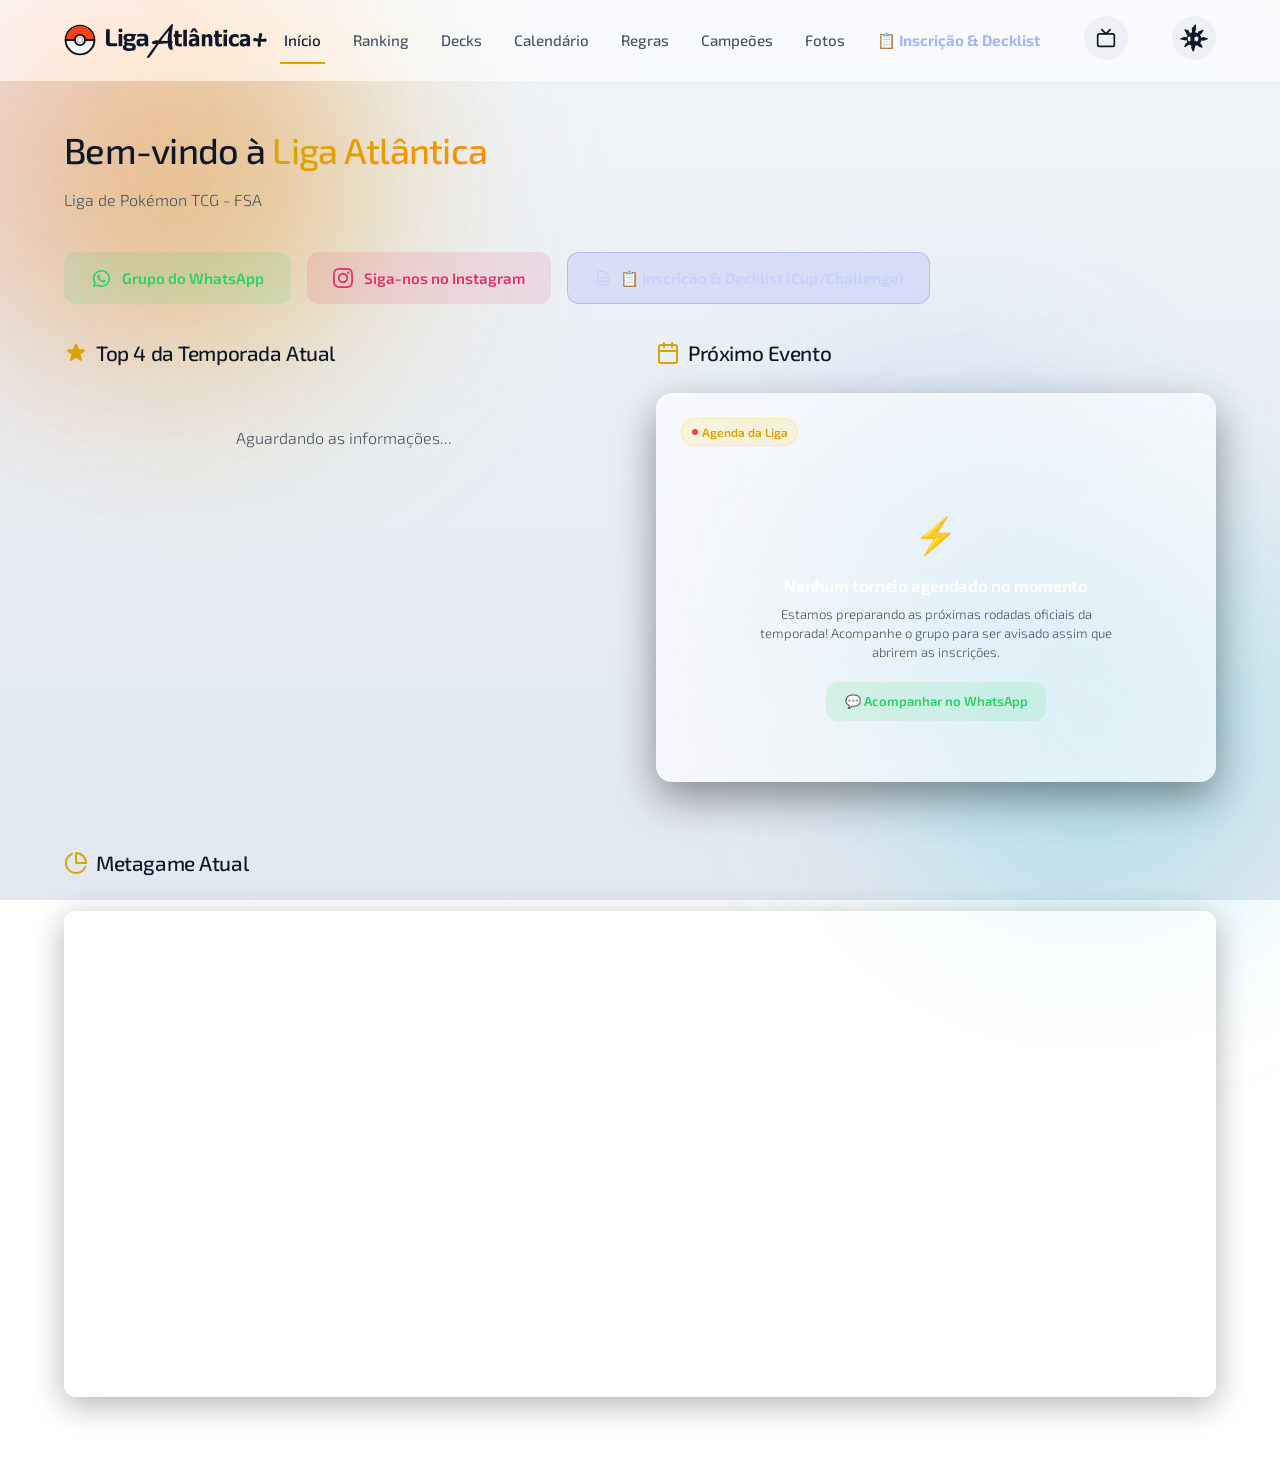
==== index.html @ a94daeac "feat: plataforma de inscricoes premier com link direto, taxas pix, vagas e painel organizador" ====
<!DOCTYPE html>
<html lang="pt-BR">
<head>
  <meta charset="UTF-8">
  <meta name="viewport" content="width=device-width, initial-scale=1.0">
  <title>Liga Atlântica - Pokémon TCG FSA</title>
  <meta name="description" content="Acompanhe a classificação, calendário, regras e galeria da Liga Atlântica de Pokémon TCG. Atualizado em tempo real.">
  
  
  <link rel="stylesheet" href="style.css?v=5.0">
  <link rel="icon" type="image/x-icon" href="favicon.ico">
  
  <script src="https://cdn.jsdelivr.net/npm/chart.js"></script>
</head>
<body data-theme="dark">
  <div class="bg-blobs">
    <div class="blob blob-1"></div>
    <div class="blob blob-2"></div>
    <div class="blob blob-3"></div>
  </div>

  
  <header class="header">
    <div class="container">
      <a href="#dashboard" class="logo-wrapper" id="logo-btn" aria-label="Liga Atlântica+" style="display: flex; align-items: center; gap: 10px;">
        <svg class="pokeball-icon" viewBox="0 0 100 100" xmlns="http://www.w3.org/2000/svg" style="width: 32px; height: 32px; animation: spinSlow 12s linear infinite; flex-shrink: 0;">
          <circle cx="50" cy="50" r="45" fill="#f8fafc" stroke="#090a0f" stroke-width="6"/>
          <path d="M 7,50 A 43,43 0 0 1 93,50 Z" fill="#FF4216"/>
          <line x1="5" y1="50" x2="95" y2="50" stroke="#090a0f" stroke-width="6"/>
          <circle cx="50" cy="50" r="16" fill="#f8fafc" stroke="#090a0f" stroke-width="6"/>
          <circle cx="50" cy="50" r="8" fill="none" stroke="#64748b" stroke-width="2"/>
        </svg>
        <svg id="Camada_2" class="header-logo-svg" data-name="Camada 2" xmlns="http://www.w3.org/2000/svg" viewBox="0 0 1288.66 272.7" style="height: 34px; width: auto; fill: currentColor; transition: color 0.3s ease; margin-top: 1px; flex-shrink: 0;">
          <g id="Camada_1-2" data-name="Camada 1">
            <g>
              <path d="M422.98,161.28l-64,92.52c-7.14,10.32-20.74,24.13-27.94,16.86-2.22-2.24-3-6.24-.56-9.68l70.88-100.08c-13.06.2-30.94.4-33.42-8.58-3.86-13.93,32.21-25.73,51.79-20.09,16.02-21.98,32.33-43.24,50.14-64.22L525.67,2.24c1.53-1.8,5.5-2.53,7.29-2.14,2.3.5,4.48,4.01,4.08,6.97l-8.07,59.4c-3.25,23.9-2.49,47.73,0,71.37,4.72.74,7.65,3.53,7.75,7.31.11,4.11-2.53,6.89-7.91,7.24l6.19,48.65-1.32,4.9c-10.99,4.01-21.29.02-27.35-9.52-3.18-5.82-5.44-11.96-7.45-18.45l-3.41-23.62-72.49,6.94ZM494.59,135.7c-1.04-27.82,3.65-55.14,9.92-82.54-23.99,25.66-44.29,51.72-63.6,80.61l53.68,1.93ZM1090.69,180.27c-19.58-5.35-23.31-30.3-15.73-45.56,8.21-16.55,33.7-17.31,52.19-19.28,1.34-5.44-1.7-10.85-7.56-12.64-9.55-2.92-20.01-2.02-29.37,1.78l-11.26,4.57-.12-24.03c17.58-5.11,35.31-6.73,53.01-2.72,13.53,3.06,23.45,13.29,23.51,27.7l.28,68.87-28.17.16-.29-9.99c-10.07,9.96-22.93,14.85-36.49,11.15ZM1127.58,153.61l-.24-19.75c-14.76,1.69-28.57,1.99-27.82,16.14.2,3.69,2.39,8.12,6.76,9.58,7.44,2.48,16.08-.53,21.3-5.97ZM663.92,158c-1.73-10.81-.53-21.71,7.1-29.43,4.95-5.01,12.18-8.51,19.26-9.47l29.19-3.96c1.29-6.99-3.51-11.69-9.81-13.11-13.52-3.06-25.77.59-38.91,7.05l-.18-24.26c17.3-4.95,34.7-6.5,52.25-3.03,14.02,2.78,24.52,13.37,24.58,28.3l.3,68.87-27.81.07-.52-10.32c-9.23,9.5-20.52,14.32-33.2,12.3-11.88-1.88-20.29-10.74-22.26-23.02ZM719.72,153.52l-.19-20.03-18.75,3.06c-5.79.95-9.27,5.75-9.53,10.67-.28,5.35,1.77,10.56,7.51,12.25,7.3,2.16,15.65-.73,20.96-5.96ZM824.32,118.08l.21,61.02,28.56-.11-.19-65.64c-.03-9-2.31-18.66-8.55-25.23-8.55-9-22.63-9.94-33.41-4.78-5.42,2.59-9.51,5.9-14.14,9.81l-.24-10.54-27.96.07.09,96.4,27.95-.09.04-68.6c5.89-3.78,11.82-6.34,19.06-4.8,5.48,1.17,8.54,6.99,8.56,12.49ZM915.61,159.95c-7.27-.57-11.59-5.29-11.63-12.56l-.21-43.53h26.98s.1-21.26.1-21.26l-27.03.03v-27.43s-28.36-.13-28.36-.13l-.03,27.69-10.76-.11.15,21.11,10.58.28.07,46.5c.01,7.54,1.68,15.04,6.26,20.98,9.57,12.41,33.45,10.75,49.27,6.38l-.12-21.49-15.26,3.55ZM592.98,159.26c-6.5.1-11.26-5.05-11.29-11.64l-.22-44.02,27.25-.09-.11-21.01-27.09-.13v-27.31s-28.37.1-28.37.1l-.13,27.23h-10.23s-.02,21.16-.02,21.16l10.23.02.25,49.95c.03,6.31,2.34,13.02,5.99,17.81,9.06,11.89,34.01,10.75,49.53,6.18l-.17-21.47c-7.08,2.09-10.48,3.13-15.62,3.21ZM1015.76,117.11c2.82-9.24,10.89-14.92,20.54-14.87,18.43.08,22.53,14.41,28.24,10.9l-.1-24.9c-26.98-14.86-64.1-9.4-75.33,20.18-5.48,14.42-5.71,30.56-.32,45.03,10.99,29.49,49.12,34.62,75.7,20.28l.04-25.64c-.89-.44-3.52-.21-4.25.61-6.37,7.23-15.23,11.63-25.49,10.87-20.31-1.5-24.34-25.05-19.02-42.45ZM1242.7,169.03c-1.7-8.92-2.24-17.69-1.04-26.31l31.05.29c4.89.04,9.66-2.71,13.43-5.53,2.9-4.67,3.28-8.83,1.19-14.54-.85-2.12-4.99-7.75-9.19-7.26-11.48,2.46-21.65,5.35-33.96,3.85l7.84-30.25c.86-3.33.83-7.98-.92-11.03-1.34-2.34-5.16-4.66-8.53-5.32-7.21-1.42-13.62,3.01-14.75,10.25l-5.47,34.79-26.77-4.95c-3.67-.68-8.18.01-10.96,2.43-2.5,2.18-4,6.26-4.22,10.03-.38,6.71,3.67,12.54,10.7,13.03l28.21,1.95c-2.9,19.28-6.19,47.1,12.89,42.58,6.71-1.59,11.76-7.37,10.49-14ZM619.86,45.59l.21,133.65,28.82-.05-.21-133.65-28.82.05ZM942.73,179.19h28.46s.02-96.83.02-96.83h-28.46s-.02,96.83-.02,96.83ZM739.32,68.25l-22.7-33.49-20.4.04-23.43,33.55,19.81.03,13.51-18.09,13.13,18.28,20.08-.32ZM942.06,45.57v23.73h29.77v-23.73h-29.77Z"/>
              <g>
                <path d="M40.85,153.78c-3.42,0-6.05-.86-7.89-2.57-1.84-1.71-2.76-4.21-2.76-7.5V41.89H0v108.34c0,8.29,2.53,15.1,7.6,20.42,5.06,5.33,12.53,7.99,22.4,7.99s20.29-.1,30.49-.3c10.19-.2,19.96-.82,29.31-1.87l-1.38-22.69h-47.56Z"/>
                <path d="M122.15,37.55h-12.63c-5.79,0-8.68,2.96-8.68,8.88v10.46c0,5.92,2.89,8.88,8.68,8.88h12.63c5.79,0,8.68-2.96,8.68-8.88v-10.46c0-5.92-2.9-8.88-8.68-8.88Z"/>
                <rect x="101.24" y="80.57" width="29.01" height="97.49"/>
                <path d="M186.49,78c-11.32,0-20.39,1.05-27.23,3.16-6.84,2.11-11.74,5.43-14.7,9.97-2.96,4.54-4.44,10.49-4.44,17.86s1.48,13.29,4.44,17.76c2.26,3.41,5.63,6.13,10.11,8.16-2.03,1.16-3.76,2.71-5.18,4.66-1.91,2.63-3.13,5.59-3.65,8.88-.53,3.29-.23,6.55.89,9.77.94,2.73,2.57,5.08,4.79,7.1-2.31,1.04-4.31,2.13-5.97,3.26-3.49,2.37-5.95,5.03-7.4,7.99-1.45,2.96-2.17,6.48-2.17,10.56,0,5.39.76,9.9,2.27,13.52,1.51,3.62,4.21,6.54,8.09,8.78,3.88,2.24,9.14,3.85,15.79,4.84,6.64.99,15.1,1.48,25.36,1.48,12.5,0,22.5-.86,30-2.57,7.5-1.71,12.96-4.83,16.38-9.37,3.42-4.54,5.13-11.02,5.13-19.44,0-8.95-2.11-15.75-6.31-20.42-4.21-4.67-11.45-7.53-21.71-8.58l-35.92-4.14c-3.55-.39-5.86-1.58-6.91-3.55-1.05-1.97-1.22-4.08-.49-6.31.33-1.01.78-1.88,1.33-2.64,5.02.7,10.78,1.06,17.31,1.06,11.31,0,20.36-1.05,27.14-3.16,6.77-2.1,11.61-5.43,14.5-9.97,2.89-4.54,4.34-10.42,4.34-17.66,0-5.67-.85-10.47-2.54-14.41l12.21-1.57,1.58-12.43h-32.18c-6.4-1.7-14.67-2.56-24.85-2.56ZM204.94,175.59c2.3.59,3.95,1.48,4.93,2.66.99,1.18,1.48,3.02,1.48,5.53,0,2.89-.69,5.13-2.07,6.71-1.38,1.58-3.85,2.66-7.4,3.26-3.55.59-8.49.89-14.8.89s-10.82-.3-14.31-.89c-3.49-.59-5.89-1.71-7.2-3.36-1.32-1.65-1.97-3.98-1.97-7.01,0-2.63.43-4.74,1.28-6.31.85-1.58,2.3-3.19,4.34-4.84.41-.33.86-.69,1.32-1.05l24.83,2.72c4.08.53,7.27,1.09,9.57,1.68ZM201.09,119.25c-2.63,1.97-7.57,2.96-14.8,2.96s-12.23-.99-15-2.96c-2.76-1.97-4.14-5.39-4.14-10.26s1.38-8.25,4.14-10.16c2.76-1.9,7.76-2.86,15-2.86s12.17.96,14.8,2.86c2.63,1.91,3.95,5.3,3.95,10.16s-1.32,8.29-3.95,10.26Z"/>
                <path d="M334.2,92.31c-2.96-5.2-7.27-8.88-12.93-11.05-5.66-2.17-12.57-3.26-20.72-3.26-4.87,0-10.39.23-16.58.69-6.18.46-12.37,1.02-18.55,1.68-6.19.66-11.64,1.45-16.38,2.37l2.76,19.34c7.89-.52,15.59-.95,23.09-1.28,7.5-.33,13.75-.49,18.75-.49,6.05,0,10.16,1.06,12.33,3.16,2.17,2.1,3.26,5.46,3.26,10.06v4.54h-35.32c-9.21,0-16.45,2.17-21.71,6.51-5.26,4.34-7.89,10.39-7.89,18.15v10.06c0,6.05,1.38,11.12,4.14,15.2,2.76,4.08,6.51,7.17,11.25,9.28s10.06,3.16,15.98,3.16,11.45-.99,16.18-2.96c4.74-1.97,8.88-4.37,12.43-7.2,3.18-2.53,5.82-5.11,8-7.75l3.05,15.54h23.29v-64.33c0-9.08-1.48-16.21-4.44-21.41ZM307.85,150.82c-3.95,2.63-7.93,4.67-11.94,6.12-4.01,1.45-7.73,2.17-11.15,2.17-4.08,0-7.04-.89-8.88-2.66-1.84-1.78-2.76-4.31-2.76-7.6v-4.74c0-2.89.76-5.2,2.27-6.91,1.51-1.71,4.05-2.57,7.6-2.57l26.25-.12v15.31c-.46.33-.91.67-1.38.99Z"/>
              </g>
            </g>
          </g>
        </svg>
      </a>
      
      
      <nav class="nav-menu" id="nav-menu">
        <a href="#dashboard" class="nav-link active" data-target="dashboard">Início</a>
        <a href="#ranking" class="nav-link" data-target="ranking">Ranking</a>
        <a id="nav-metagame" href="#metagame" class="nav-link" data-target="metagame">Decks</a>
        <a href="#calendar" class="nav-link" data-target="calendar">Calendário</a>
        <a href="#rules" class="nav-link" data-target="rules">Regras</a>
        <a href="#champions" class="nav-link" data-target="champions">Campeões</a>
        <a href="#gallery" class="nav-link" data-target="gallery">Fotos</a>
        <a href="javascript:void(0)" class="nav-link" onclick="openDecklistModal()" style="color: #a5b4fc; font-weight: 700;">📋 Inscrição & Decklist</a>
        
        <button id="tv-mode-btn" class="theme-toggle-btn" aria-label="Modo Telão da Loja" onclick="openTvMode()" title="Modo Telão / TV Broadcast" style="display:inline-flex; align-items:center; justify-content:center; margin-right: 4px;">
          <svg viewBox="0 0 24 24" fill="none" stroke="currentColor" stroke-width="2" stroke-linecap="round" stroke-linejoin="round" style="width: 20px; height: 20px;">
            <rect x="2" y="7" width="20" height="15" rx="2" ry="2"></rect>
            <polyline points="17 2 12 7 7 2"></polyline>
          </svg>
        </button>

        <button id="theme-toggle" class="theme-toggle-btn" aria-label="Alternar tema claro/escuro">
          
          <svg class="theme-icon sun-icon" viewBox="0 0 443.74 424.55">
            <path fill="currentColor" d="M443.22,224.25c-2.16-4.4-6.54-6.14-10.98-7.49l-60.53-18.36c-4.32-1.31-8.29-1.03-12.43.47l-21.57,7.84c-4.18-16.77-12.12-31.99-22.09-46.24,8.67-6.94,22.67-8.82,28.08-18.35l27.76-48.87c1.56-2.75.32-6.81-.99-8.37-1.78-2.11-4.93-3-8.1-1.98l-63.36,20.43c-11.28,3.64-14.3,19.5-19.18,32.6-13.61-7-26.58-12.71-41.41-14.66-3.15-14.83,13.23-12.75,12.76-31.31-.62-24.44,2.26-48.36,4.22-72.72.52-6.48-1.22-11.01-6.45-14.72-5.99-4.25-15.03-3.38-18.89,4.31-8.38,16.7-20.24,30.59-35.25,42.04-8.1,6.19-10.66,14.61-9.27,24.36l4.81,33.71c.91,6.37-4.41,12.61-6.68,18.39-9.89,2.64-18.26,6.5-26.54,11.92-4.47-13.1-9.19-25.64-15.94-37.49-2.97-5.2-6.52-8.23-12.32-9.88l-50.91-14.49c-3.13-.89-6.84.94-7.98,2.71-1.16,1.79-1.66,5.67-.46,8.04,10.14,20.04,20.85,39.05,33.47,57.79l.87,12.45c2.46,6.36,8.78,9.08,15.04,12.65-6.62,10.74-11.29,21.7-14.68,33.11l-24.49-5.65c-8.35-.37-16.76,2.87-24.79,5.55l-50.91,17c-3.31,1.11-4.44,4.52-3.9,7.52.43,2.38,2.78,4.9,6.03,5.83l58.42,16.69c4.71,1.34,9.54,3.62,14.38,2.41l24.65-6.17c2.42,12.93,6.26,24.6,13.26,36.25l-21.46,11.92c-4.26,2.36-6.57,6.45-8.78,10.76l-21.37,41.65c-1.52,2.96-1.31,6.88.96,9.02,6.15,5.82,19.76-2.91,30.76-7.64,18.99-8.18,36.01-18.51,52.33-31.68,10.65,8.74,21.57,14.4,34.05,18.78-.23,5.24-1.9,9.57-3.78,14.15-3.65,6.95-3.93,14.79-.65,22.16l20.83,46.91c2.3,5.18,7.39,8.27,13.25,6.39,8.92-2.86,12.12-10.56,13.69-18.7l5.3-27.45,8.69-21.77c2.44-6.11-1.46-12.57-2.21-19.11,13.97-1.44,26.49-6.45,39.52-11.35l11.21,15.99c3.22,4.59,7.23,7.67,12.59,9.51l46.02,15.81c3.03,1.04,6.33-.71,7.82-2.19,2.17-2.14,2.74-5.35,1.62-8.39l-13.71-37.4c-1.67-4.55-2.81-9.84-6.86-12.53l-17.96-11.97c10.51-13.83,17.02-28.7,20.53-45.04l23.65,6.44c3.4.93,7.13.99,10.63-.2l65.16-22.17c3.75-1.28,6.18-5.88,4.53-9.23ZM160.66,247.71l7.39,6.03c1.64,1.34,1.51,4.02.51,5.32-3.66,4.82-8.62-3.87-13.15-4.41-2.19-.26-6.99,2.9-6.88,6.38.14,4.04,4.17,9.11,1.11,12.69-1.74,2.03-5.58-.3-6.16-2.61l-2.9-11.58c-1.89-7.53-13.26,4.01-16.65,1.38-1.95-1.51-1.93-4.91.23-6.79,1.81-1.57,3.83-2.63,5.27-5.12-8.37-13.67-9.13-30.06-.6-44.09-6.64-4.19-11.57-8.71-7.91-11.81,1.18-1,3.27-1.57,4.85-.38l6.97,5.24,8.51-4.64c.38-8.72,1.95-17.55,6.51-17.25,2.18.15,3.73,2.68,3.09,5.12l-2.89,11.02c2.71,2.63,5.66,5.28,8.87,7.13,4.81-1.54,7.34-7.21,11.05-4.3,1.7,1.34,2.28,4.33.73,6.35-2,2.59-4.91,3.88-8.21,6.05,6.94,12.68,7.71,27.68.25,40.26ZM293.37,204.73l-6.84,4.87c6.21,13.44,5.71,28.24-2.72,40.65,2.83,5.11,9.08,8.01,6.6,11.68-.98,1.44-4.01,1.75-5.54.31l-7.21-6.75-13.73,6.44c.97,3.83,2.94,7.51,1.91,11.94-.57,2.45-3.28,2.87-5,2.41-5.62-1.5-3.51-11.87-6.44-15.13-2.88-3.22-8.26-3.72-12.33-4.93l-7.79,6.17c-1.76,1.39-4.83.79-6.27-.99-3.21-3.97,4.27-7.21,8.32-12.56-9.11-12.24-9.74-27.77-1.67-40.62l-6.93-5.57c-1.79-1.44-1.49-3.92-.51-5.17,1.22-1.57,3.21-2.01,5.22-.76l8.06,5.01c4.94-3.82,10.17-6.09,15.87-8.43l2.11-12.55c.39-2.33,2.73-4.24,4.62-4.14,4.97.28,4.7,8.12,2.77,16.9,6.42,1.44,10.88,5.23,16.34,8.07,5.11-1.08,8.93-7.29,12.27-3.05,1.5,1.9,1.12,4.62-1.09,6.2Z"/>
          </svg>
          
          <svg class="theme-icon moon-icon" viewBox="0 0 269.62 286.2">
            <path fill="currentColor" d="M234.56,49.05C196.55,5.52,136.55-11.12,81.7,7.6,47.2,19.38,15.5,44.21.53,77.56c-.97,2.16-.54,5.09.72,6.49,5.14,5.69,19.64-7.42,39.9-6.75,27.79.91,51.71,19.97,60.77,46.59l-76.07,23.08c-2.3,.7-4.02,2.75-4.11,4.45-.08,1.55,1.39,4.34,3.62,4.97l71.76,20.06c-10.87,21.43-31.93,34.46-55.01,34.39-12.07-.03-23.16-3.98-33.32-9.65-2.74-1.53-5.49-.97-7.21,1.08-1.33,1.59-1.64,4.25-.5,6.65,8.31,17.58,20.63,31.91,35.28,44.21,54.88,46.07,135.25,43.6,187.53-4.9,56.42-52.35,61.39-141.07,10.66-199.18ZM196.06,187.19c-25.71,0-46.54-20.84-46.54-46.54s20.84-46.54,46.54-46.54,46.54,20.84,46.54,46.54-20.84,46.54-46.54,46.54Z"/>
          </svg>
        </button>
      </nav>
      
      
      <button class="menu-toggle" id="menu-toggle" aria-label="Abrir Menu">
        <span></span>
        <span></span>
        <span></span>
      </button>
    </div>
  </header>

  
  <main class="main-content container">
    
    
    <section id="dashboard" class="section active">
      <div class="section-header">
        <h1 class="section-title">Bem-vindo à <span class="gradient-text" id="welcome-title">Liga Atlântica</span></h1>
        <p class="section-subtitle" id="welcome-subtitle">Acompanhe as disputas, classificações e novidades de nossa liga local.</p>
      </div>

      
      <div class="welcome-buttons">
        <a href="https://chat.whatsapp.com/EpUEb62hq1bKs6iDtQ3ena" target="_blank" rel="noopener noreferrer" class="btn btn-whatsapp" id="btn-whatsapp-welcome">
          <svg class="icon-whatsapp" viewBox="0 0 32 32" xmlns="http://www.w3.org/2000/svg" aria-hidden="true" focusable="false">
            <path d="M16.03 3C8.86 3 3.04 8.82 3.04 15.99c0 2.29.6 4.52 1.74 6.49L3 29l6.68-1.75a12.92 12.92 0 0 0 6.35 1.64h.01c7.16 0 12.98-5.82 12.98-12.99C29.02 8.82 23.2 3 16.03 3Zm0 23.69h-.01c-1.9 0-3.76-.51-5.38-1.47l-.39-.23-3.96 1.04 1.06-3.86-.25-.4a10.71 10.71 0 0 1-1.65-5.78c0-5.84 4.75-10.59 10.59-10.59 2.83 0 5.49 1.1 7.49 3.1a10.53 10.53 0 0 1 3.1 7.49c0 5.84-4.75 10.7-10.6 10.7Zm5.81-7.93c-.32-.16-1.89-.93-2.18-1.04-.29-.11-.5-.16-.72.16-.21.32-.83 1.04-1.02 1.25-.19.21-.37.24-.69.08-.32-.16-1.35-.5-2.57-1.59-.95-.85-1.59-1.89-1.78-2.21-.19-.32-.02-.49.14-.65.14-.14.32-.37.48-.56.16-.19.21-.32.32-.53.11-.21.05-.4-.03-.56-.08-.16-.72-1.73-.98-2.37-.26-.62-.52-.53-.72-.54h-.61c-.21 0-.56.08-.85.4-.29.32-1.12 1.09-1.12 2.66s1.15 3.09 1.31 3.3c.16.21 2.26 3.45 5.47 4.84.77.33 1.36.53 1.83.68.77.24 1.47.21 2.02.13.62-.09 1.89-.77 2.16-1.52.27-.75.27-1.39.19-1.52-.08-.13-.29-.21-.61-.37Z"/>
          </svg>
          Grupo do WhatsApp
        </a>
        <a href="https://www.instagram.com/atlanticamais/" target="_blank" rel="noopener noreferrer" class="btn btn-instagram" id="btn-instagram-welcome">
          <svg viewBox="0 0 24 24" xmlns="http://www.w3.org/2000/svg">
            <path d="M12 2.163c3.204 0 3.584.012 4.85.07 3.252.148 4.771 1.691 4.919 4.919.058 1.265.069 1.645.069 4.849 0 3.205-.012 3.584-.069 4.849-.149 3.225-1.664 4.771-4.919 4.919-1.266.058-1.644.07-4.85.07-3.204 0-3.584-.012-4.849-.07-3.26-.149-4.771-1.699-4.919-4.92-.058-1.265-.07-1.644-.07-4.849 0-3.204.013-3.583.07-4.849.149-3.227 1.664-4.771 4.919-4.919 1.266-.057 1.645-.069 4.849-.069zM12 0C8.741 0 8.333.014 7.053.072 2.695.272.273 2.69.073 7.051.014 8.333 0 8.741 0 12c0 3.259.014 3.668.072 4.948.2 4.358 2.618 6.78 6.98 6.98 1.281.058 1.689.072 4.948.072 3.259 0 3.668-.014 4.948-.072 4.354-.2 6.782-2.618 6.979-6.98.059-1.28.073-1.689.073-4.948 0-3.259-.014-3.667-.072-4.947-.196-4.354-2.617-6.78-6.979-6.98C15.668.014 15.259 0 12 0zm0 5.838a6.162 6.162 0 1 0 0 12.324 6.162 6.162 0 0 0 0-12.324zM12 16a4 4 0 1 1 0-8 4 4 0 0 1 0 8zm6.406-11.845a1.44 1.44 0 1 0 0 2.881 1.44 1.44 0 0 0 0-2.881z"/>
          </svg>
Siga-nos no Instagram
        </a>
        <button type="button" class="btn" onclick="openDecklistModal()" style="display: inline-flex; align-items: center; gap: 0.5rem; background: rgba(129, 140, 248, 0.18); color: #c7d2fe; border-color: rgba(129, 140, 248, 0.4); font-weight: 700;">
          <svg style="width: 18px; height: 18px; fill: none; stroke: currentColor; stroke-width: 2;" viewBox="0 0 24 24">
            <path stroke-linecap="round" stroke-linejoin="round" d="M9 12h6m-6 4h6m2 5H7a2 2 0 01-2-2V5a2 2 0 012-2h5.586a1 1 0 01.707.293l5.414 5.414a1 1 0 01.293.707V19a2 2 0 01-2 2z"></path>
          </svg>
          📋 Inscrição & Decklist (Cup/Challenge)
        </button>
      </div>
      
      <div class="dashboard-grid">
        
        <div class="podium-container">
          <h2 class="podium-title">
            <svg class="section-icon" fill="currentColor" viewBox="0 0 20 20"><path d="M9.049 2.927c.3-.921 1.603-.921 1.902 0l1.07 3.292a1 1 0 00.95.69h3.462c.969 0 1.371 1.24.588 1.81l-2.8 2.034a1 1 0 00-.364 1.118l1.07 3.292c.3.921-.755 1.688-1.54 1.118l-2.8-2.034a1 1 0 00-1.175 0l-2.8 2.034c-.784.57-1.838-.197-1.539-1.118l1.07-3.292a1 1 0 00-.364-1.118L2.98 8.72c-.783-.57-.38-1.81.588-1.81h3.461a1 1 0 00.951-.69l1.07-3.292z"></path></svg>
            Top 4 da Temporada Atual
          </h2>
          <div class="podium-cards" id="podium-cards-container">
            
            <div class="loader"><div class="spinner"></div></div>
          </div>
        </div>
        
        
        <div class="event-widget-container">
          <h2 class="podium-title">
            <svg class="section-icon" viewBox="0 0 24 24" fill="none" stroke="currentColor" stroke-width="2" stroke-linecap="round" stroke-linejoin="round"><rect x="3" y="4" width="18" height="18" rx="2" ry="2"></rect><line x1="16" y1="2" x2="16" y2="6"></line><line x1="8" y1="2" x2="8" y2="6"></line><line x1="3" y1="10" x2="21" y2="10"></line></svg>
            Próximo Evento
          </h2>
          <div class="glass-card event-widget" id="event-widget-content">
            
            <div class="loader"><div class="spinner"></div></div>
          </div>
        </div>
      </div>
      
      
      <div id="metagame-home-container" style="margin-top: 4rem;">
        <h2 class="podium-title" style="margin-bottom: 2rem;">
          <svg class="section-icon" viewBox="0 0 24 24" fill="none" stroke="currentColor" stroke-width="2" stroke-linecap="round" stroke-linejoin="round">
            <path d="M21.21 15.89A10 10 0 1 1 8 2.83"></path>
            <path d="M22 12A10 10 0 0 0 12 2v10z"></path>
          </svg>
          Metagame Atual
        </h2>
        <div id="metagame-home-content"></div>
      </div>
    </section>

    
    <section id="ranking" class="section">
      <div class="section-header">
        <h1 class="section-title">Tabela de <span class="gradient-text">Classificação</span></h1>
        <p class="section-subtitle">Pontuação oficial de todos os treinadores participantes.</p>
      </div>
      
      
      <div class="ranking-controls">
        <div class="search-bar">
          <svg viewBox="0 0 24 24" xmlns="http://www.w3.org/2000/svg">
            <path d="M15.5 14h-.79l-.28-.27A6.471 6.471 0 0 0 16 9.5 6.5 6.5 0 1 0 9.5 16c1.61 0 3.09-.59 4.23-1.57l.27.28v.79l5 4.99L20.49 19l-4.99-5zm-6 0C7.01 14 5 11.99 5 9.5S7.01 5 9.5 5 14 7.01 14 9.5 11.99 14 9.5 14z"/>
          </svg>
          <input type="text" id="search-ranking" class="search-input" placeholder="Buscar treinador ou deck...">
        </div>
        
        <div class="selector-wrapper">
          <select id="ranking-date-selector" class="search-input select-input">
            <option value="general">Ranking Geral</option>
          </select>
        </div>
        
        <div class="selector-wrapper">
          <select id="ranking-category-selector" class="search-input select-input">
            <option value="all">Todas as Categorias</option>
            <option value="MASTER">Master</option>
            <option value="SENIOR">Sênior</option>
            <option value="JUNIOR">Junior</option>
          </select>
        </div>
        
        <div class="ranking-status-group">
          <div class="offline-badge" id="sheet-status-badge">
            <span style="width:6px;height:6px;background:#f59e0b;border-radius:50%"></span>
            Carregando...
          </div>
        </div>
      </div>
      
      
      <div class="stage-info-badge" id="stage-info-badge">
        <span>Você está visualizando:</span>
        <span class="stage-badge-tag" id="stage-info-date">-</span>
        <span>• Evento:</span>
        <span class="stage-badge-tag" id="stage-info-type">-</span>
        <span>• Multiplicador:</span>
        <span class="stage-badge-tag" id="stage-info-multiplier">1.0x</span>
      </div>
      
      
      <div class="glass-card table-card">
        <div class="table-responsive">
          <table class="ranking-table" id="ranking-table">
            <thead>
              <tr>
                <th class="row-rank">Pos</th>
                <th>Treinador</th>
                <th style="text-align:center">Cat</th>
                <th style="text-align:center" id="th-pontos">Pontos</th>
                <th style="text-align:center" id="th-ved">V-E-D</th>
              </tr>
            </thead>
            <tbody id="ranking-tbody">
              
              <tr>
                <td colspan="5">
                  <div class="loader"><div class="spinner"></div></div>
                </td>
              </tr>
            </tbody>
          </table>
          <div id="ranking-pagination" class="pagination-controls">
            
          </div>
        </div>
      </div>

      
      <div class="historical-scores-panel glass-card">
        <div class="historical-scores-header" style="cursor: pointer;" onclick="toggleHistoryCollapse()">
          <div>
            <h2 class="historical-title">Consultar scores antigos</h2>
            <p class="historical-subtitle">Veja classificações finalizadas de temporadas anteriores sem mexer no ranking atual.</p>
          </div>
          <div style="display:flex; align-items:center;">
            <span class="historical-badge" style="display:flex; align-items:center; gap: 0.5rem; padding-right: 0.5rem;">
              Histórico
              <button id="historical-collapse-btn" class="collapse-btn" style="padding:0; margin:0; display:flex; align-items:center; color:inherit; font-size: 0.9rem;">▼</button>
            </span>
          </div>
        </div>

        <div id="historical-collapse-content" class="collapse-content">
          <div class="historical-controls">
            <div class="historical-control-field">
              <label for="historical-season-selector">Temporada</label>
              <select id="historical-season-selector" class="search-input historical-select">
                <option value="all">Todas as temporadas</option>
              </select>
            </div>
            <div class="historical-control-field historical-search-field">
              <label for="historical-player-search">Treinador ou deck</label>
              <input type="text" id="historical-player-search" class="search-input" placeholder="Buscar no histórico...">
            </div>
          </div>

          <div class="table-responsive historical-table-wrap">
            <table class="ranking-table historical-table">
              <thead>
                <tr>
                  <th class="row-rank">Pos</th>
                  <th>Treinador</th>
                  <th style="text-align: center;">Pts</th>
                </tr>
              </thead>
              <tbody id="historical-scores-tbody">
                <tr>
                  <td colspan="3" style="text-align:center;padding:2rem;color:var(--text-secondary);">
                    Carregando histórico...
                  </td>
                </tr>
              </tbody>
            </table>
            <div id="historical-pagination" class="pagination-controls">
              
            </div>
          </div>
        </div>
      </div>
    </section>

    
    <section id="calendar" class="section">
      <div class="section-header">
        <h1 class="section-title">Calendário de <span class="gradient-text">Torneios</span></h1>
        <p class="section-subtitle">Fique por dentro das próximas datas e eventos da nossa liga.</p>
      </div>
      
      <div class="calendar-month-tabs" id="calendar-month-tabs">
        <!-- Preenchido dinamicamente via JS -->
      </div>
      
      <div class="calendar-timeline-container" id="calendar-timeline">
        <div class="loader"><div class="spinner"></div></div>
      </div>
    </section>

    
    <section id="rules" class="section">
      <div class="section-header">
        <h1 class="section-title">Regulamento e <span class="gradient-text">Regras</span></h1>
        <p class="section-subtitle">Diretrizes oficiais, formato do jogo e critérios de pontuação da liga.</p>
      </div>
      
      <div class="rules-list" id="rules-container">
        
        <div class="loader"><div class="spinner"></div></div>
      </div>
    </section>

    
    <section id="champions" class="section">
      <div class="section-header">
        <h1 class="section-title">Galeria de <span class="gradient-text">Campeões</span></h1>
        <p class="section-subtitle">Homenagem aos vencedores das temporadas passadas.</p>
      </div>
      
      <div class="champions-grid" id="champions-container">
        
        <div class="loader"><div class="spinner"></div></div>
      </div>
    </section>

    
    <section id="gallery" class="section">
      <div class="section-header">
        <h1 class="section-title">Galeria de <span class="gradient-text">Fotos</span></h1>
        <p class="section-subtitle">Registros visuais de nossos encontros e partidas.</p>
      </div>
      
      <div class="gallery-grid" id="gallery-container">
        
        <div class="loader"><div class="spinner"></div></div>
      </div>
    </section>

    
    <section id="metagame" class="section">
      <div class="section-header">
        <div style="display:flex; justify-content:space-between; align-items:flex-end; flex-wrap:wrap; gap:1rem;">
          <div>
            <h1 class="section-title">Metagame dos <span class="gradient-text">Decks</span></h1>
            <p class="section-subtitle" style="color:var(--text-secondary);">Estatísticas dos decks mais utilizados</p>
          </div>
          
          <div class="historical-controls">
            <div class="historical-control-field">
              <label for="metagame-season-selector">Etapa</label>
              <select id="metagame-season-selector" class="search-input historical-select">
                <option value="">Carregando...</option>
              </select>
            </div>
          </div>
        </div>
      </div>
      
      <div id="metagame-page-content" style="margin-top:2rem;">
        
      </div>
    </section>

  </main>

  
  <!-- TRAINER CARD HOLOGRÁFICO MODAL (MOBILE-FIRST) -->
  <div class="modal-overlay" id="player-modal">
    <div class="modal-container trainer-card-holographic">
      <!-- Marca d'Água Holográfica do Último Deck Usado -->
      <div class="trainer-card-deck-watermark" id="modal-deck-watermark" aria-hidden="true"></div>
      <button class="modal-close-btn" id="modal-close-btn" aria-label="Fechar">✕</button>
      <div class="modal-header">
        <div class="modal-avatar" id="modal-avatar">T</div>
        <h2 class="modal-player-name" id="modal-player-name">Nome do Treinador</h2>
        <div class="podium-deck-info" style="justify-content: center; font-size: 0.8rem;" id="modal-player-deck">
          
        </div>
        <div id="modal-player-titles" class="trainer-titles-grid"></div>
      </div>
      <div class="modal-body">
        <div class="modal-stats-grid">
          <div class="modal-stat-box">
            <div class="modal-stat-value" id="modal-stat-points" style="color:var(--accent-yellow);">0</div>
            <div class="modal-stat-label">Pontos</div>
          </div>
          <div class="modal-stat-box">
            <div class="modal-stat-value" id="modal-stat-placement">1º</div>
            <div class="modal-stat-label">Posição</div>
          </div>
          <div class="modal-stat-box">
            <div class="modal-stat-value" id="modal-stat-podiums">0</div>
            <div class="modal-stat-label">Pódios</div>
          </div>
          <div class="modal-stat-box">
            <div class="modal-stat-value" id="modal-stat-winrate" style="color:#10b981;">0%</div>
            <div class="modal-stat-label">Winrate</div>
          </div>
        </div>
        
        <div class="modal-details">
          <div class="modal-detail-row">
            <span class="modal-detail-label">Cartel Oficial (V-E-D):</span>
            <span class="modal-detail-value" id="modal-detail-ved">0V - 0E - 0D</span>
          </div>
          <div class="modal-detail-row">
            <span class="modal-detail-label">Participações / Média:</span>
            <span class="modal-detail-value" id="modal-detail-part-media">0 etapas • 0º média</span>
          </div>
          <div id="modal-player-decks-section" style="display:none; padding-top:4px;">
            <span class="modal-detail-label" style="display:block; margin-bottom:4px; font-size:0.72rem; font-weight:700;">Decks Pilotados na Temporada:</span>
            <div id="modal-player-decks-list" class="trainer-decks-wrap"></div>
          </div>
        </div>
        
        <div class="modal-section-title">Evolução nas Etapas</div>
        <div class="modal-timeline" id="modal-player-timeline">
          
        </div>
      </div>
    </div>
  </div>

  <!-- MODO TELÃO / TV BROADCAST OVERLAY -->
  <div id="tv-mode-overlay" class="tv-mode-overlay" style="display:none;">
    <div class="tv-topbar">
      <div class="tv-logo-wrap">
        <div class="tv-logo-dot"></div>
        <span class="tv-logo-text">LIGA ATLÂNTICA TCG</span>
        <span class="tv-badge-live">AO VIVO</span>
      </div>
      <div class="tv-slide-title" id="tv-slide-title">TOP 4 DA TEMPORADA</div>
      <div class="tv-controls">
        <button class="tv-btn" onclick="prevTvSlide()" title="Slide Anterior">◀</button>
        <button class="tv-btn" id="tv-pause-btn" onclick="toggleTvPause()" title="Pausar / Continuar">⏸</button>
        <button class="tv-btn" onclick="nextTvSlide()" title="Próximo Slide">▶</button>
        <button class="tv-btn tv-btn-exit" onclick="closeTvMode()" title="Sair do Modo Telão">✕ Sair</button>
      </div>
    </div>

    <div class="tv-body" id="tv-body">
      <!-- Slides dinâmicos -->
    </div>

    <div class="tv-footer">
      <div class="tv-progress-bar-wrap">
        <div class="tv-progress-bar" id="tv-progress-bar"></div>
      </div>
      <div class="tv-footer-info">
        <span>Liga Atlântica de Pokémon TCG • Feira de Santana - BA</span>
        <span id="tv-clock">--:--</span>
      </div>
    </div>
  </div>

  <div class="modal-overlay" id="champion-deck-modal">
    <div class="modal-container champion-deck-modal-container">
      <button class="modal-close-btn" id="champion-deck-close-btn" aria-label="Fechar">✕</button>
      <div class="modal-header champion-deck-modal-header">
        <div class="champion-deck-modal-icon">
          <svg viewBox="0 0 24 24" fill="none" stroke="currentColor" stroke-width="2" stroke-linecap="round" stroke-linejoin="round" style="width: 28px; height: 28px;"><rect x="2" y="5" width="14" height="15" rx="2" ry="2"></rect><path d="M6 5V4a2 2 0 0 1 2-2h12a2 2 0 0 1 2 2v10a2 2 0 0 1-2 2h-1"></path></svg>
        </div>
        <h2 class="modal-player-name" id="champion-deck-title">Deck campeão</h2>
        <p class="champion-deck-modal-subtitle" id="champion-deck-subtitle">Campeão da temporada</p>
      </div>
      <div class="modal-body champion-deck-modal-body">
        <div id="champion-deck-image-wrap" class="champion-deck-image-wrap">
          <div class="champion-deck-empty-image">Imagem do deck não cadastrada.</div>
        </div>
        <p class="champion-deck-note" id="champion-deck-note">Sem observações cadastradas para este deck.</p>
        <a class="btn btn-deck-external" id="champion-deck-link" href="#" target="_blank" rel="noopener noreferrer">Abrir lista do deck</a>
      </div>
    </div>
  </div>

  
  <div class="lightbox" id="lightbox">
    <div class="lightbox-content">
      <button class="lightbox-close" id="lightbox-close-btn">✕ Fechar</button>
      <img src="" alt="Imagem Expandida" class="lightbox-image" id="lightbox-image">
      <div class="lightbox-caption" id="lightbox-caption">Legenda da foto</div>
    </div>
  <!-- MODAL: INSCRIÇÃO & ENVIO DE DECKLIST (CUPS E CHALLENGES) -->
  <div class="modal-overlay" id="decklist-modal">
    <div class="modal-container glass-card" style="max-width: 680px; padding: 1.75rem; max-height: 90vh; overflow-y: auto;">
      <button class="modal-close-btn" onclick="closeDecklistModal()" aria-label="Fechar">✕</button>
      
      <!-- Top Dynamic Event Banner -->
      <div id="decklist-premier-hero" style="margin-bottom: 1.25rem; border-radius: 10px; padding: 1.1rem 1.25rem; background: linear-gradient(135deg, rgba(30, 41, 59, 0.7) 0%, rgba(15, 23, 42, 0.85) 100%); border: 1px solid rgba(255, 203, 5, 0.25);">
        <div style="display: flex; justify-content: space-between; align-items: flex-start; gap: 0.5rem; flex-wrap: wrap;">
          <div>
            <span id="decklist-banner-type-badge" style="font-size: 0.72rem; font-weight: 800; text-transform: uppercase; background: rgba(255,203,5,0.2); color: var(--accent-yellow); padding: 3px 8px; border-radius: 6px; letter-spacing: 0.05em; border: 1px solid rgba(255,203,5,0.3);">
              🏆 TORNEIO OFICIAL PREMIER
            </span>
            <h2 id="decklist-banner-title" style="font-size: 1.35rem; color: #fff; margin: 0.4rem 0 0.2rem 0; font-weight: 800;">
              League Challenge #2 — Temporada 5
            </h2>
            <div id="decklist-banner-schedule" style="font-size: 0.8rem; color: var(--text-secondary); margin-top: 2px;">
              📅 26/09/2026 • Check-in às 13:30 • Rodada 1 às 14:00
            </div>
          </div>
          <div id="decklist-banner-status" style="font-size: 0.75rem; font-weight: 700; padding: 4px 10px; border-radius: 12px; background: rgba(16, 185, 129, 0.15); color: #10b981; border: 1px solid rgba(16, 185, 129, 0.3);">
            🟢 Inscrições Abertas
          </div>
        </div>

        <!-- Badges de Vagas e Valor -->
        <div style="display: grid; grid-template-columns: repeat(auto-fit, minmax(140px, 1fr)); gap: 0.75rem; margin-top: 0.85rem;">
          <div style="background: rgba(255,255,255,0.03); border: 1px solid rgba(255,255,255,0.08); border-radius: 6px; padding: 0.5rem 0.75rem;">
            <div style="font-size: 0.7rem; color: var(--text-secondary); text-transform: uppercase; font-weight: 700;">Taxa de Inscrição</div>
            <div id="decklist-banner-fee" style="font-size: 1.1rem; font-weight: 800; color: #10b981; margin-top: 2px;">R$ 35,00</div>
          </div>
          <div style="background: rgba(255,255,255,0.03); border: 1px solid rgba(255,255,255,0.08); border-radius: 6px; padding: 0.5rem 0.75rem;">
            <div style="font-size: 0.7rem; color: var(--text-secondary); text-transform: uppercase; font-weight: 700;">Vagas Disponíveis</div>
            <div id="decklist-banner-spots" style="font-size: 1.1rem; font-weight: 800; color: #60a5fa; margin-top: 2px;">0 / 32 inscritos</div>
          </div>
        </div>

        <!-- Box de Chave PIX com Cópia Rápida -->
        <div id="decklist-banner-pix-box" style="margin-top: 0.85rem; background: rgba(16, 185, 129, 0.08); border: 1px solid rgba(16, 185, 129, 0.25); border-radius: 6px; padding: 0.65rem 0.85rem; display: flex; align-items: center; justify-content: space-between; gap: 0.75rem; flex-wrap: wrap;">
          <div style="font-size: 0.78rem;">
            <span style="color: #10b981; font-weight: 700;">💳 Chave PIX:</span> 
            <code id="decklist-banner-pix-key" style="color: #fff; background: rgba(0,0,0,0.3); padding: 2px 6px; border-radius: 4px; font-weight: 600; margin-left: 4px;">felipe.damasceno@pix.com</code>
            <div id="decklist-banner-pix-name" style="font-size: 0.72rem; color: #a7f3d0; margin-top: 2px;">Liga Atlântica TCG (Felipe Damasceno)</div>
          </div>
          <button type="button" class="btn" onclick="copyPixKey()" style="font-size: 0.75rem; font-weight: 700; padding: 0.35rem 0.75rem; background: rgba(16, 185, 129, 0.2); border-color: rgba(16, 185, 129, 0.4); color: #10b981;">
            📋 Copiar PIX
          </button>
        </div>

        <!-- Alerta de Inscrições Encerradas -->
        <div id="decklist-closed-alert" style="display: none; margin-top: 0.85rem; padding: 0.65rem 0.85rem; border-radius: 6px; background: rgba(239, 68, 68, 0.15); border: 1px solid rgba(239, 68, 68, 0.3); color: #fca5a5; font-size: 0.8rem; font-weight: 600; text-align: center;">
          ⛔ As inscrições online para este torneio estão atualmente encerradas. Caso tenha dúvidas, consulte a organização.
        </div>
      </div>

      <form id="decklist-form" onsubmit="event.preventDefault(); submitDecklistWhatsApp();">
        <!-- 1. Evento -->
        <div class="form-group" style="margin-bottom: 1rem;">
          <label style="font-size: 0.82rem; font-weight: 600; color: #fff; margin-bottom: 4px; display: block;">
            🏆 Torneio / Evento Premier
          </label>
          <select id="decklist-event-select" class="search-input" style="width: 100%;">
            <!-- Preenchido dinamicamente via JS -->
          </select>
        </div>

        <!-- 2. Nome e POP ID -->
        <div class="form-row" style="display: grid; grid-template-columns: 1fr 1fr; gap: 1rem; margin-bottom: 1rem;">
          <div class="form-group">
            <label style="font-size: 0.82rem; font-weight: 600; color: #fff; margin-bottom: 4px; display: block;">
              👤 Nome Completo
            </label>
            <input type="text" id="decklist-player-name" class="search-input" placeholder="Ex: Carlos Paes" required oninput="onDecklistPlayerNameInput()" list="decklist-players-suggest">
            <datalist id="decklist-players-suggest"></datalist>
          </div>
          <div class="form-group">
            <label style="font-size: 0.82rem; font-weight: 600; color: #fff; margin-bottom: 4px; display: block;">
              🆔 Play! Pokémon Player ID (POP ID)
            </label>
            <input type="text" id="decklist-player-popid" class="search-input" placeholder="Ex: 6152334" required>
          </div>
        </div>

        <!-- 3. Ano de Nascimento & Categoria -->
        <div class="form-row" style="display: grid; grid-template-columns: 1fr 1fr; gap: 1rem; margin-bottom: 1rem; align-items: center;">
          <div class="form-group">
            <label style="font-size: 0.82rem; font-weight: 600; color: #fff; margin-bottom: 4px; display: block;">
              🎂 Ano de Nascimento
            </label>
            <input type="number" id="decklist-player-birthyear" class="search-input" placeholder="Ex: 1995" min="1940" max="2025" oninput="updateDecklistCategoryBadge()">
          </div>
          <div class="form-group">
            <label style="font-size: 0.82rem; font-weight: 600; color: #fff; margin-bottom: 4px; display: block;">
              Divisão / Categoria:
            </label>
            <div style="display: flex; align-items: center; gap: 0.5rem; margin-top: 4px;">
              <span id="decklist-category-badge" class="badge-cat badge-cat-me" style="font-size: 0.85rem; font-weight: 700; padding: 4px 12px;">MASTER</span>
              <span id="decklist-category-note" style="font-size: 0.72rem; color: var(--text-secondary);">Calculado pelo ano</span>
            </div>
          </div>
        </div>

        <!-- 4. Nome / Arquétipo do Baralho -->
        <div class="form-group" style="margin-bottom: 1rem;">
          <label style="font-size: 0.82rem; font-weight: 600; color: #fff; margin-bottom: 4px; display: block;">
            🃏 Nome do Deck / Arquétipo Principal
          </label>
          <input type="text" id="decklist-deck-name" class="search-input" placeholder="Ex: Charizard ex / Pidgeot ex">
        </div>

        <!-- 5. Lista de 60 Cartas (PTCG Live / Limitless) -->
        <div class="form-group" style="margin-bottom: 1rem;">
          <div style="display: flex; justify-content: space-between; align-items: center; margin-bottom: 4px;">
            <label style="font-size: 0.82rem; font-weight: 600; color: #fff;">
              📜 Lista Oficial do Baralho (60 Cartas)
            </label>
            <span id="decklist-count-badge" style="font-size: 0.75rem; font-weight: 700; color: #94a3b8; background: rgba(255,255,255,0.06); padding: 2px 8px; border-radius: 10px;">
              0 / 60 Cartas
            </span>
          </div>
          <textarea id="decklist-cards-text" class="search-input" rows="8" placeholder="Cole aqui sua lista exportada do Pokémon TCG Live ou Limitless TCG...&#10;Exemplo:&#10;Pokémon: 14&#10;4 Charizard ex OBF 125&#10;2 Pidgeot ex OBF 164&#10;...&#10;Treinador: 34&#10;...&#10;Energia: 12" oninput="onDecklistCardsChanged()" style="font-family: monospace; font-size: 0.8rem; line-height: 1.4; resize: vertical;"></textarea>
          
          <!-- Box de Status de Validação da Lista -->
          <div id="decklist-validation-box" style="margin-top: 0.5rem; padding: 0.6rem 0.85rem; border-radius: 6px; font-size: 0.78rem; background: rgba(255,255,255,0.03); border: 1px solid rgba(255,255,255,0.08); display: flex; align-items: center; justify-content: space-between; flex-wrap: wrap; gap: 0.5rem;">
            <div id="decklist-breakdown-text" style="color: var(--text-secondary);">
              Aguardando colagem da lista de 60 cartas...
            </div>
            <div id="decklist-validity-status" style="font-weight: 700; color: var(--text-muted);">
              Pendente
            </div>
          </div>
        </div>

        <!-- 6. Link Limitless (Opcional) -->
        <div class="form-group" style="margin-bottom: 1rem;">
          <label style="font-size: 0.82rem; font-weight: 600; color: #fff; margin-bottom: 4px; display: block;">
            🔗 Link da Lista no Limitless TCG (Opcional)
          </label>
          <input type="url" id="decklist-limitless-url" class="search-input" placeholder="https://limitlesstcg.com/decks/list/..." style="font-size: 0.8rem;">
        </div>

        <!-- 7. Aviso de Pagamento e Chave PIX -->
        <div style="background: rgba(16, 185, 129, 0.08); border: 1px solid rgba(16, 185, 129, 0.25); border-radius: 8px; padding: 0.85rem 1rem; margin-bottom: 1.25rem;">
          <div style="font-weight: 700; color: #10b981; font-size: 0.82rem; margin-bottom: 2px;">
            💰 Confirmação de Inscrição & Pagamento
          </div>
          <div style="font-size: 0.76rem; color: #d1fae5; line-height: 1.4;">
            As inscrições em Cups e Challenges são confirmadas mediante envio do comprovante de pagamento via PIX para a organização. Ao clicar no botão abaixo, sua inscrição completa e a lista de 60 cartas serão formatadas para envio direto no WhatsApp oficial da Liga.
          </div>
        </div>

        <!-- Botões de Ação -->
        <div style="display: flex; gap: 0.75rem; justify-content: flex-end; flex-wrap: wrap;">
          <button type="button" class="btn" onclick="copyDecklistSubmission()" style="font-size: 0.82rem; padding: 0.5rem 0.9rem; background: rgba(255,255,255,0.06); border-color: rgba(255,255,255,0.15); color: #fff;">
            📋 Copiar Inscrição
          </button>
          <button type="submit" id="decklist-submit-wa-btn" class="btn btn-whatsapp" style="font-size: 0.85rem; font-weight: 700; padding: 0.5rem 1.1rem; display: inline-flex; align-items: center; gap: 0.4rem;">
            📲 Enviar Inscrição via WhatsApp
          </button>
        </div>
      </form>
    </div>
  </div>

  <!-- MODAL: VISUALIZADOR DE DECKLIST DE 60 CARTAS -->
  <div class="modal-overlay" id="decklist-viewer-modal">
    <div class="modal-container glass-card" style="max-width: 650px; padding: 1.75rem; max-height: 90vh; overflow-y: auto;">
      <button class="modal-close-btn" onclick="closeDecklistViewerModal()" aria-label="Fechar">✕</button>
      <div class="modal-header" style="text-align: left; margin-bottom: 1rem;">
        <span id="viewer-event-tag" style="font-size: 0.72rem; color: var(--accent-yellow); font-weight: 700; text-transform: uppercase;"></span>
        <h2 id="viewer-deck-title" style="font-size: 1.3rem; color: #fff; margin: 0.25rem 0;"></h2>
        <div id="viewer-player-info" style="font-size: 0.8rem; color: var(--text-secondary);"></div>
      </div>
      <div id="viewer-cards-container" style="margin-bottom: 1.5rem;"></div>
      <div style="display: flex; justify-content: space-between; align-items: center; border-top: 1px solid rgba(255,255,255,0.08); padding-top: 1rem; flex-wrap: wrap; gap: 0.5rem;">
        <span id="viewer-total-cards" style="font-size: 0.82rem; font-weight: 700; color: #10b981;">60 / 60 Cartas</span>
        <div style="display: flex; gap: 0.5rem;">
          <button type="button" class="btn" id="viewer-copy-btn" onclick="copyViewerDecklistText()" style="font-size: 0.8rem; padding: 0.4rem 0.8rem;">
            📋 Copiar Lista (PTCGL)
          </button>
        </div>
      </div>
    </div>
  </div>

  <footer class="footer">
    <div class="container">
      <div class="footer-logo" id="footer-title">Liga Atlântica</div>
      <p style="margin-bottom: 1rem;">Site da Liga Atlântica+ de Pokémon TCG - FSA</p>
      <div class="footer-socials" style="margin-bottom: 1.5rem; display: flex; justify-content: center; gap: 1rem;">
        <a href="https://chat.whatsapp.com/EpUEb62hq1bKs6iDtQ3ena" target="_blank" rel="noopener noreferrer" class="social-icon-link whatsapp" aria-label="Grupo do WhatsApp" id="btn-whatsapp-footer" style="display: flex; align-items: center; justify-content: center; width: 44px; height: 44px; border-radius: 50%; background: rgba(255, 255, 255, 0.03); border: 1px solid var(--border-color); color: var(--text-secondary); transition: all 0.3s ease;">
          <svg class="icon-whatsapp" viewBox="0 0 32 32" xmlns="http://www.w3.org/2000/svg" aria-hidden="true" focusable="false">
            <path d="M16.03 3C8.86 3 3.04 8.82 3.04 15.99c0 2.29.6 4.52 1.74 6.49L3 29l6.68-1.75a12.92 12.92 0 0 0 6.35 1.64h.01c7.16 0 12.98-5.82 12.98-12.99C29.02 8.82 23.2 3 16.03 3Zm0 23.69h-.01c-1.9 0-3.76-.51-5.38-1.47l-.39-.23-3.96 1.04 1.06-3.86-.25-.4a10.71 10.71 0 0 1-1.65-5.78c0-5.84 4.75-10.59 10.59-10.59 2.83 0 5.49 1.1 7.49 3.1a10.53 10.53 0 0 1 3.1 7.49c0 5.84-4.75 10.7-10.6 10.7Zm5.81-7.93c-.32-.16-1.89-.93-2.18-1.04-.29-.11-.5-.16-.72.16-.21.32-.83 1.04-1.02 1.25-.19.21-.37.24-.69.08-.32-.16-1.35-.5-2.57-1.59-.95-.85-1.59-1.89-1.78-2.21-.19-.32-.02-.49.14-.65.14-.14.32-.37.48-.56.16-.19.21-.32.32-.53.11-.21.05-.4-.03-.56-.08-.16-.72-1.73-.98-2.37-.26-.62-.52-.53-.72-.54h-.61c-.21 0-.56.08-.85.4-.29.32-1.12 1.09-1.12 2.66s1.15 3.09 1.31 3.3c.16.21 2.26 3.45 5.47 4.84.77.33 1.36.53 1.83.68.77.24 1.47.21 2.02.13.62-.09 1.89-.77 2.16-1.52.27-.75.27-1.39.19-1.52-.08-.13-.29-.21-.61-.37Z"/>
          </svg>
        </a>
        <a href="https://www.instagram.com/atlanticamais/" target="_blank" rel="noopener noreferrer" class="social-icon-link instagram" aria-label="Siga-nos no Instagram" id="btn-instagram-footer" style="display: flex; align-items: center; justify-content: center; width: 44px; height: 44px; border-radius: 50%; background: rgba(255, 255, 255, 0.03); border: 1px solid var(--border-color); color: var(--text-secondary); transition: all 0.3s ease;">
          <svg viewBox="0 0 24 24" xmlns="http://www.w3.org/2000/svg" style="width: 20px; height: 20px; fill: currentColor;">
            <path d="M12 2.163c3.204 0 3.584.012 4.85.07 3.252.148 4.771 1.691 4.919 4.919.058 1.265.069 1.645.069 4.849 0 3.205-.012 3.584-.069 4.849-.149 3.225-1.664 4.771-4.919 4.919-1.266.058-1.644.07-4.85.07-3.204 0-3.584-.012-4.849-.07-3.26-.149-4.771-1.699-4.919-4.92-.058-1.265-.07-1.644-.07-4.849 0-3.204.013-3.583.07-4.849.149-3.227 1.664-4.771 4.919-4.919 1.266-.057 1.645-.069 4.849-.069zM12 0C8.741 0 8.333.014 7.053.072 2.695.272.273 2.69.073 7.051.014 8.333 0 8.741 0 12c0 3.259.014 3.668.072 4.948.2 4.358 2.618 6.78 6.98 6.98 1.281.058 1.689.072 4.948.072 3.259 0 3.668-.014 4.948-.072 4.354-.2 6.782-2.618 6.979-6.98.059-1.28.073-1.689.073-4.948 0-3.259-.014-3.667-.072-4.947-.196-4.354-2.617-6.78-6.979-6.98C15.668.014 15.259 0 12 0zm0 5.838a6.162 6.162 0 1 0 0 12.324 6.162 6.162 0 0 0 0-12.324zM12 16a4 4 0 1 1 0-8 4 4 0 0 1 0 8zm6.406-11.845a1.44 1.44 0 1 0 0 2.881 1.44 1.44 0 0 0 0-2.881z"/>
          </svg>
        </a>
      </div>
      <div style="display: flex; flex-direction: column; align-items: center; gap: 0.5rem; margin-top: 1.5rem; opacity: 0.6;">
        <svg id="Camada_2" class="footer-logo-svg" data-name="Camada 2" xmlns="http://www.w3.org/2000/svg" viewBox="0 0 1289.95 1046.24" style="height: 38px; width: auto; fill: currentColor; transition: color 0.3s ease;">
          <g id="Camada_1-2" data-name="Camada 1">
            <g>
              <path d="M688.07,326.38c-40.12-4.58-78.55-2.17-115.8,7.18-145.74,36.57-247.64,166.57-248.48,316.5H0c.18-65.89,10.62-130.44,29.57-192.57C88.88,266.49,233.08,112.91,419.74,41.35c60.38-22.53,123.58-36.28,188.64-40.2,210.99-12.7,413.94,80.73,543.38,247.21,89.32,114.88,138.12,255.58,138.19,401.65l-320.38.07c.2-76.19-26.37-148.78-73.98-207.14-51.84-63.73-125.16-105.84-207.52-116.56Z"/>
              <g>
                <path d="M445.26,792.23l16.73,5.69c12.64,4.3,19.1,14.82,21.37,27.61l.3,44.55c.1,14.55,1.68,27.76,5.23,42.87l-61.22-.15c-4.27-8.42-7.03-18.19-7.23-28.21l-.96-48.5c-.11-5.77-3.42-13.88-9.21-15.54-5-1.44-10.59-1.25-16.62-1l-.02,93.52-62.28-.22-.12-234.66,62.48-.3-.48,91.22c6.3.55,11.96.76,18.44-1.18,3.8-1.13,7.73-9.31,7.81-13.54l.63-34.54c.26-14.29,1.08-27.71,5.61-41.71l62.86-.1c-2.8,11.34-4.79,22.53-4.98,34.22l-.78,48.03c-.19,11.54-7.93,22.84-18.81,26.17l-18.75,5.75Z"/>
                <path d="M272.46,911.38c-22.13,3.43-43.98,3.38-65.21.42-19.71-2.75-34.44-15.4-39.1-34.42-3.54-14.45-5.94-28.98-5.82-44.13l.68-83.67c.11-13.33,2.7-26.22,6.02-38.82,4.14-15.72,15.73-27.06,32.2-30.27,23.38-4.55,48.05-4.51,71.7-1.22,16.23,2.26,28.81,11.67,34.48,26.51,5.52,14.44,8.24,29.44,8.23,45.22l-.05,88.45c0,14.53-2.43,28.34-6.8,41.89-5.23,16.22-18.45,27.27-36.33,30.04ZM252.47,841.1l.09-90.2c.01-12.11-4.29-24.12-12.95-24.25-9.54-.13-14.6,9.37-14.58,21.14l.14,87.04,2.1,19.38c.58,5.32,6.27,9.19,10.96,9.4,10.21.46,14.23-9.96,14.24-22.51Z"/>
                <path d="M1027.18,1006.27c-8.48,27.02-30.22,38.37-58.35,39.82l-138.22.14v-96.52s88.51-.12,88.51-.12l.13-41.36c-24.69.39-56.38-1.64-70.85-19.6-10.16-12.61-14.6-28.11-16.58-44.37-4.78-39.26-4.78-97.48,7.86-133.7,5.77-16.55,17.96-27.82,34.59-32.8,12.09-2.93,24.35-4.8,37.23-4.8l114.97-.03.11,96.61h-83.7s-.41,41.96-.41,41.96c23.44-.44,52.85,1.34,69.28,16.15,25.91,23.35,24.44,70.15,24.34,106.59-.07,24.79-1.56,48.62-8.91,72.04ZM972.77,1025.99c13.51-2,25.4-5.76,31.67-17.45,5.87-10.94,9.06-23.64,10.13-36.46,2.57-30.91,2.2-61.34-.21-92.29-.97-12.5-5.13-23.52-11.52-33.77-6.71-6.72-14.59-10.25-23.96-12.08-18.38-2.45-35.93-2.75-55.84-2.45l.13-81.76,83.12-.21-.07-57.08-85.44-.05-34.5,2.35c-17.63,2.79-28.63,16.27-31.88,33.68-4.73,25.38-5.36,50.72-5.12,76.89.17,19.07,1.49,37.63,6.28,55.58,4.14,14.8,14.42,23.31,29.66,25.34l54.22,1.36-.07,82.15h-88.82s.43,56.44.43,56.44l121.78-.18Z"/>
                <path d="M143.24,809.86c-6.91,5.99-14.94,10.01-23.98,10.05l-56.26.24-.06,92.81-62.91-.04-.03-234.95,115.89.14c10.25.01,19.14,4.8,26.6,10.75,4.55,9.31,7.94,18.48,8.77,28.82,1.76,21.83,1.73,43.16-.11,65-.8,9.44-3.81,17.92-7.9,27.19ZM85.57,766.7c5.32-11.99,5.84-25.63-.46-36.15-5.07-4.42-14.73-3.56-21.92-2.81l-.23,41.56c7.75.75,16.75,1.34,22.6-2.6Z"/>
                <path d="M1175.96,971.65l-20.41-.15-.1,74.7-114.13.04.15-288.8c.02-36.47,7.02-72.9,45.12-79.96l45.4-4.64,76.09.23c14.12.04,28.01,1.86,41.32,5.23,34.57,8.75,40.46,40.65,40.47,75.06l.08,292.85-114.01-.15.02-74.42ZM1196.03,951.7l.18,74.44,73.92-.18-.06-276.3c-1.39-22.86-2.76-46.7-24.3-52.03-14.13-3.5-28.89-5.15-43.85-5.16l-66.84-.04c-16.07-.01-31.74,1.65-47.19,4.92-24.61,5.21-25.44,31.17-26.51,56.59l-.12,272.19,74.08-.02.09-74.15,60.6-.25Z"/>
                <path d="M563.49,863.16l57.85-.06-.03,49.82-76.51.04c-19.93,0-36.1-6.26-40.48-25.48-3.09-13.58-4.85-27.49-4.83-41.83l.14-96.21,4.2-42.37c1.74-17.52,16.46-28.52,34.31-28.62l83.03-.46.16,49.35-57.76.2-.09,42.08,57.75-.1-.15,49.86-57.37.07-.21,43.7Z"/>
                <path d="M826.37,811.38l.44,96.75-59.85-.17v138.21s-114.4.04-114.4.04l.05-373.32h174.05s.02,96.62.02,96.62l-59.63.07-.11,42.03,59.42-.22ZM806.78,831.89l-59.83-.21v-81.85s59.83-.32,59.83-.32l-.03-57.11h-134.19s.04,333.91.04,333.91l74.39-.34v-138.09s59.86-.08,59.86-.08l-.07-55.92Z"/>
                <polygon points="581.65 663.6 540.57 664.01 560.65 615.69 611.34 615.85 581.65 663.6"/>
                <path d="M1196.18,893.65l-60.67.05.1-104.82c.01-10.35,1.83-21.51,7.39-30.09,9.19-14.17,30.83-15.67,42.4-4.05,8.54,8.58,9.56,20.34,10.56,31.95l.22,106.96ZM1176.1,873.54l-.13-85.36c-.02-12.04-3.39-22.86-10.42-21.85-6.74.97-9.85,10.97-9.87,20.32l-.21,87.08,20.64-.18Z"/>
              </g>
              <path d="M639.26,600.39l-30.88,49.67h257.1c-.61-70.91-33.17-134.75-86.4-177.58-39.12-30-86.27-47.25-135.32-46.04-121.07,3-217.52,102.96-217.32,223.62h103.08s20.75-49.96,20.75-49.96l88.98.29Z"/>
            </g>
          </g>
        </svg>
        <p style="font-size: 0.8rem; margin: 0;">
          &copy; 2026. Todos os direitos reservados. Pokémon e seus personagens são marcas da Nintendo/Creatures Inc./GAME FREAK.
        </p>
      </div>
    </div>
  </footer>

  
  <script src="config.js?v=3.0"></script>
  <script src="app.js?v=8.0"></script>

</body>
</html>
---- style.css ----
@import url('https://fonts.googleapis.com/css2?family=Exo+2:wght@300;400;500;600&display=swap');


:root {
  
  --bg-dark: #0f172a;
  --bg-dark-card: rgba(255, 255, 255, 0.03);
  --bg-dark-card-hover: rgba(255, 255, 255, 0.06);
  --text-primary: #f8fafc;
  --text-secondary: #94a3b8;
  --text-muted: #64748b;
  --border-color: transparent;
  --border-color-hover: transparent;
  --bg-overlay: rgba(5, 6, 10, 0.8);
  --accent-yellow: #ffcb05;
  --accent-yellow-dark: #dca300;
  --accent-blue: #3b82f6;
  --accent-cyan: #06b6d4;
  --accent-magenta: #ec4899;
  --accent-purple: #8b5cf6;
  --accent-orange: #f59e0b;
  --font-title: 'Exo 2', sans-serif;
  --font-body: 'Exo 2', sans-serif;
  --radius: 12px;
  --radius-lg: 16px;
  --radius-xl: 28px;
  --radius-sm: 8px;
  --radius-pill: 999px;
  --shadow-lg: 0 10px 30px -15px rgba(0, 0, 0, 0.7);
  --shadow-glow-yellow: 0 0 15px rgba(255, 203, 5, 0.2);
  --shadow-glow-cyan: 0 0 15px rgba(6, 182, 212, 0.2);
  
  --bg-gradient-1: #050814;
  --bg-gradient-2: #1b0c36;
  --bg-gradient-3: #0a1931;
  --bg-gradient-4: #250f22;
  --bg-gradient-5: #111928;
  
  
  --energy-grass: #78C850;
  --energy-fire: #FF4216;
  --energy-water: #1593F5;
  --energy-lightning: #EBC816;
  --energy-psychic: #D94293;
  --energy-fighting: #C55E13;
  --energy-darkness: #0c4a6e;
  --energy-metal: #7E8E9E;
  --energy-dragon: #8D56FF;
  --energy-colorless: #e2e8f0;
}

[data-theme="light"] {
  --bg-dark: #f8fafc;
  --bg-dark-card: rgba(255, 255, 255, 0.6);
  --bg-dark-card-hover: rgba(255, 255, 255, 0.85);
  --text-primary: #0f172a;
  --text-secondary: #475569;
  --text-muted: #94a3b8;
  --border-color: transparent;
  --border-color-hover: transparent;
  --bg-overlay: rgba(255, 255, 255, 0.6);
  
  --shadow-lg: 0 10px 30px -15px rgba(31, 38, 135, 0.15);
  --shadow-glow-yellow: 0 0 15px rgba(255, 203, 5, 0.4);
  --shadow-glow-cyan: 0 0 15px rgba(6, 182, 212, 0.3);
  
  --bg-gradient-1: #f1f5f9;
  --bg-gradient-2: #e2e8f0;
  --bg-gradient-3: #f8fafc;
  --bg-gradient-4: #eef2f6;
  --bg-gradient-5: #f1f5f9;
  
  --accent-yellow: #dca300;
}


* {
  margin: 0;
  padding: 0;
  box-sizing: border-box;
}

html {
  scroll-behavior: smooth;
  font-size: 16px;
  background-color: var(--bg-dark);
  background: linear-gradient(
    var(--bg-gradient-1),
    var(--bg-gradient-2),
    var(--bg-gradient-3),
    var(--bg-gradient-4),
    var(--bg-gradient-5)
  );
  background-size: 400% 400%;
  animation: moveGradient 18s ease infinite;
  background-attachment: fixed;
  min-height: 100vh;
}

body {
  font-family: var(--font-body);
  font-weight: 300;
  color: var(--text-primary);
  line-height: 1.6;
  overflow-x: hidden;
  background: transparent;
  min-height: 100vh;
  position: relative;
}


body::before, body::after {
  content: "";
  position: fixed;
  width: 50vw;
  height: 50vw;
  border-radius: 50%;
  filter: blur(100px);
  z-index: -1;
  opacity: 0.6;
  pointer-events: none;
}

body::before {
  top: -15%;
  left: -10%;
  background: radial-gradient(circle, var(--accent-yellow) 0%, transparent 60%);
  animation: floatOrb1 25s ease-in-out infinite alternate;
}

body::after {
  bottom: -15%;
  right: -10%;
  background: radial-gradient(circle, rgba(6, 182, 212, 0.7) 0%, transparent 60%);
  animation: floatOrb2 20s ease-in-out infinite alternate-reverse;
}

@keyframes floatOrb1 {
  0% { transform: translate(0, 0) scale(1); }
  100% { transform: translate(10%, 15%) scale(1.1); }
}

@keyframes floatOrb2 {
  0% { transform: translate(0, 0) scale(1); }
  100% { transform: translate(-10%, -15%) scale(1.2); }
}

@keyframes moveGradient {
  0% { background-position: 0% 50%; }
  50% { background-position: 100% 50%; }
  100% { background-position: 0% 50%; }
}


::-webkit-scrollbar {
  width: 8px;
  height: 8px;
}
::-webkit-scrollbar-track {
  background: var(--bg-dark);
}
::-webkit-scrollbar-thumb {
  background: rgba(255, 255, 255, 0.1);
  border-radius: 4px;
}
::-webkit-scrollbar-thumb:hover {
  background: var(--accent-yellow);
}


a {
  text-decoration: none;
  color: inherit;
}

button {
  font-family: var(--font-body);
  cursor: pointer;
  border: none;
  background: none;
}


.container {
  width: 100%;
  max-width: 1200px;
  margin: 0 auto;
  padding: 0 1.5rem;
}


h1, h2, h3, h4, h5, h6 {
  font-family: var(--font-title);
  font-weight: 500;
  letter-spacing: -0.02em;
}

strong, b {
  font-weight: 500;
}


.glass-card {
  background: var(--bg-dark-card);
  backdrop-filter: blur(32px) saturate(200%);
  -webkit-backdrop-filter: blur(32px) saturate(200%);
  border-top: 1px solid rgba(255, 255, 255, 0.15);
  border-left: 1px solid rgba(255, 255, 255, 0.1);
  border-bottom: 1px solid rgba(255, 255, 255, 0.02);
  border-right: 1px solid rgba(255, 255, 255, 0.02);
  border-radius: var(--radius-lg);
  padding: 1.5rem;
  box-shadow: 0 16px 40px rgba(0, 0, 0, 0.4), inset 1px 1px 0 rgba(255, 255, 255, 0.1), inset -1px -1px 0 rgba(255, 255, 255, 0.02);
  transition: all 0.4s cubic-bezier(0.175, 0.885, 0.32, 1.275);
}

.glass-card:hover {
  border-top-color: rgba(255, 255, 255, 0.3);
  border-left-color: rgba(255, 255, 255, 0.2);
  background: var(--bg-dark-card-hover);
  transform: translateY(-4px);
  box-shadow: 0 20px 50px rgba(0, 0, 0, 0.5), inset 1px 1px 0 rgba(255, 255, 255, 0.2);
}


.gradient-text {
  background: linear-gradient(135deg, var(--accent-yellow) 20%, #ff8c00 100%);
  -webkit-background-clip: text;
  -webkit-text-fill-color: transparent;
  background-clip: text;
}

.holographic-text {
  background: linear-gradient(90deg, #3b82f6, #8b5cf6, #ec4899, #3b82f6);
  background-size: 300% auto;
  -webkit-background-clip: text;
  -webkit-text-fill-color: transparent;
  background-clip: text;
  animation: holoFlow 8s linear infinite;
}

@keyframes holoFlow {
  0% { background-position: 0% 50%; }
  50% { background-position: 100% 50%; }
  100% { background-position: 0% 50%; }
}


.header {
  position: sticky;
  top: 0;
  z-index: 100;
  background: var(--bg-dark-card);
  backdrop-filter: blur(24px) saturate(180%);
  -webkit-backdrop-filter: blur(24px) saturate(180%);
  border-bottom: 1px solid var(--border-color);
  transition: all 0.3s ease;
}

.header .container {
  display: flex;
  justify-content: space-between;
  align-items: center;
  height: 80px;
}

.logo-wrapper {
  display: flex;
  align-items: center;
  gap: 0.75rem;
}

.pokeball-icon {
  width: 32px;
  height: 32px;
  animation: spinSlow 12s linear infinite;
}

@keyframes spinSlow {
  0% { transform: rotate(0deg); }
  100% { transform: rotate(360deg); }
}

.logo-text {
  font-family: var(--font-title);
  font-size: 1.5rem;
  font-weight: 700;
  letter-spacing: -0.03em;
  display: flex;
  align-items: center;
}

.logo-tag {
  font-size: 0.75rem;
  background: var(--accent-yellow);
  color: #000;
  padding: 0.1rem 0.4rem;
  border-radius: 4px;
  margin-left: 0.5rem;
  font-weight: 800;
  text-transform: uppercase;
}

.nav-menu {
  display: flex;
  gap: 1.5rem;
}

.nav-link {
  font-family: var(--font-title);
  font-weight: 500;
  font-size: 0.95rem;
  color: var(--text-secondary);
  position: relative;
  padding: 0.5rem 0.25rem;
  transition: color 0.3s ease;
  min-height: 48px;
  display: inline-flex;
  align-items: center;
}

.nav-link:hover {
  color: var(--accent-yellow);
}

.nav-link::after {
  content: '';
  position: absolute;
  bottom: 0;
  left: 0;
  width: 0;
  height: 2px;
  background: var(--accent-yellow);
  transition: width 0.3s ease;
}

.nav-link.active {
  color: var(--text-primary);
}

.nav-link.active::after {
  width: 100%;
}

.menu-toggle {
  display: none;
  flex-direction: column;
  justify-content: center;
  align-items: center;
  gap: 5px;
  width: 48px;
  height: 48px;
  padding: 10px;
  background: none;
  border: none;
  cursor: pointer;
  z-index: 101;
}

.menu-toggle span {
  display: block;
  width: 24px;
  height: 2px;
  background: var(--text-primary);
  border-radius: 2px;
  transition: transform 0.3s ease, opacity 0.3s ease;
}


.menu-toggle.active span:nth-child(1) {
  transform: translateY(7px) rotate(45deg);
}

.menu-toggle.active span:nth-child(2) {
  opacity: 0;
}

.menu-toggle.active span:nth-child(3) {
  transform: translateY(-7px) rotate(-45deg);
}


.main-content {
  padding-top: 2.5rem;
  padding-bottom: 5rem;
}

.section {
  display: none; 
  animation: fadeIn 0.5s cubic-bezier(0.25, 0.8, 0.25, 1) forwards;
}

.section.active {
  display: block;
}

@keyframes fadeIn {
  from { opacity: 0; transform: translateY(10px); }
  to { opacity: 1; transform: translateY(0); }
}

.section-header {
  margin-bottom: 2.5rem;
  position: relative;
}

.section-title {
  font-size: 2.25rem;
  margin-bottom: 0.5rem;
}

.section-subtitle {
  color: var(--text-secondary);
  font-size: 1rem;
}




.dashboard-grid {
  display: grid;
  grid-template-columns: 1fr 1fr;
  gap: 2rem;
  align-items: stretch;
}


.podium-container {
  display: flex;
  flex-direction: column;
  justify-content: stretch;
  height: 100%;
}

.podium-cards {
  flex: 1 1 auto;
  display: flex;
  flex-direction: column;
  gap: 1rem;
}

.podium-title {
  margin-bottom: 1.5rem;
  font-size: 1.3rem;
  color: var(--text-primary);
  display: flex;
  align-items: center;
  gap: 0.5rem;
}

.section-icon {
  width: 24px;
  height: 24px;
  color: var(--accent-yellow);
}


.theme-toggle-btn {
  position: relative;
  display: flex;
  align-items: center;
  justify-content: center;
  width: 44px;
  height: 44px;
  border-radius: 50%;
  color: var(--text-primary);
  background: rgba(255, 255, 255, 0.05);
  backdrop-filter: blur(8px);
  border: 1px solid var(--border-color);
  transition: all 0.3s ease;
  margin-left: 1rem;
}

.theme-toggle-btn:hover {
  background: rgba(255, 255, 255, 0.1);
  transform: scale(1.05);
}

.theme-icon {
  position: absolute;
  width: 28px;
  height: 28px;
  transition: all 0.3s ease;
}

[data-theme="light"] .theme-toggle-btn {
  background: rgba(0, 0, 0, 0.05);
}
[data-theme="light"] .theme-toggle-btn:hover {
  background: rgba(0, 0, 0, 0.1);
}

.sun-icon {
  opacity: 0;
  transform: rotate(-90deg) scale(0.5);
  pointer-events: none;
}
.moon-icon {
  opacity: 1;
  transform: rotate(0) scale(1);
  pointer-events: auto;
}

[data-theme="light"] .sun-icon {
  opacity: 1;
  transform: rotate(0) scale(1);
  pointer-events: auto;
}
[data-theme="light"] .moon-icon {
  opacity: 0;
  transform: rotate(90deg) scale(0.5);
  pointer-events: none;
}


.podium-card {
  position: relative;
  display: flex;
  align-items: center;
  padding: 1rem;
  border-radius: var(--radius-lg);
  overflow: hidden;
  background: var(--bg-dark-card);
  backdrop-filter: blur(24px) saturate(180%);
  -webkit-backdrop-filter: blur(24px) saturate(180%);
  border: 1px solid var(--border-color);
  box-shadow: inset 1px 1px 0 rgba(255, 255, 255, 0.08), var(--shadow-lg);
  transition: all 0.3s cubic-bezier(0.25, 0.8, 0.25, 1);
  cursor: pointer;
  flex: 1;
}

.podium-card:hover {
  transform: translateY(-4px);
  background: var(--bg-dark-card-hover);
  box-shadow: var(--shadow-hover), var(--glass-border-hover);
}

.podium-card:active {
  transform: translateY(-2px) scale(0.98);
}

.podium-card.rank-1 {
  background: linear-gradient(135deg, rgba(255, 203, 5, 0.08) 0%, var(--bg-dark-card) 60%);
  border-color: transparent;
  box-shadow: inset 1px 1px 0 rgba(255, 255, 255, 0.08), var(--shadow-lg);
}
.podium-card.rank-1:hover {
  border-color: transparent;
  box-shadow: inset 1px 1px 0 rgba(255, 255, 255, 0.15), 0 12px 40px rgba(255, 203, 5, 0.15);
}

.podium-card.rank-2 {
  background: linear-gradient(135deg, rgba(148, 163, 184, 0.08) 0%, var(--bg-dark-card) 60%);
  border-color: transparent;
}
.podium-card.rank-2:hover {
  border-color: transparent;
  box-shadow: inset 1px 1px 0 rgba(255, 255, 255, 0.15), 0 12px 40px rgba(148, 163, 184, 0.15);
}

.podium-card.rank-3 {
  background: linear-gradient(135deg, rgba(217, 119, 6, 0.08) 0%, var(--bg-dark-card) 60%);
  border-color: transparent;
}
.podium-card.rank-3:hover {
  border-color: transparent;
  box-shadow: inset 1px 1px 0 rgba(255, 255, 255, 0.15), 0 12px 40px rgba(217, 119, 6, 0.15);
}

.podium-card.rank-4 {
  background: linear-gradient(135deg, rgba(59, 130, 246, 0.08) 0%, var(--bg-dark-card) 60%);
  border-color: transparent;
}
.podium-card.rank-4:hover {
  border-color: transparent;
  box-shadow: inset 1px 1px 0 rgba(255, 255, 255, 0.15), 0 12px 40px rgba(59, 130, 246, 0.15);
}

.podium-badge {
  display: flex;
  align-items: center;
  justify-content: center;
  width: 48px;
  height: 48px;
  border-radius: 50%;
  font-family: var(--font-title);
  font-weight: 800;
  font-size: 1.5rem;
  margin-right: 1.25rem;
}

.rank-1 .podium-badge {
  background: radial-gradient(circle, #fff7ad 0%, #ffcb05 100%);
  color: #000;
  box-shadow: 0 0 10px rgba(255, 203, 5, 0.6);
}
.rank-2 .podium-badge {
  background: radial-gradient(circle, #f1f5f9 0%, #cbd5e1 100%);
  color: #0f172a;
}
.rank-3 .podium-badge {
  background: radial-gradient(circle, #ffedd5 0%, #c2410c 100%);
  color: #fff;
}

.rank-4 .podium-badge {
  background: radial-gradient(circle, #bfdbfe 0%, #3b82f6 100%);
  color: #fff;
}

.podium-info {
  flex-grow: 1;
}

.podium-player-name {
  font-size: 1.2rem;
  font-weight: 700;
}

.podium-deck-info {
  display: flex;
  align-items: center;
  gap: 0.5rem;
  font-size: 0.85rem;
  color: var(--text-secondary);
  margin-top: 0.25rem;
}

.podium-points {
  text-align: right;
}

.podium-score {
  font-family: var(--font-title);
  font-size: 1.75rem;
  font-weight: 700;
  color: var(--accent-yellow);
}

.podium-stats {
  font-size: 0.8rem;
  color: var(--text-secondary);
}


.event-widget-container {
  display: flex;
  flex-direction: column;
}

.event-widget {
  flex-grow: 1;
  display: flex;
  flex-direction: column;
  justify-content: space-between;
  border: 1px solid var(--border-color);
  background: var(--bg-dark-card);
}

.event-header {
  display: flex;
  justify-content: space-between;
  align-items: center;
  flex-wrap: wrap;
  gap: 0.5rem;
  margin-bottom: 1.5rem;
}

.event-badge-alert {
  background: rgba(239, 68, 68, 0.15);
  border: 1px solid rgba(239, 68, 68, 0.4);
  color: #ef4444;
  padding: 0.2rem 0.6rem;
  border-radius: 20px;
  font-size: 0.75rem;
  font-weight: 600;
  display: inline-flex;
  align-items: center;
  gap: 4px;
}

.event-badge-alert span {
  width: 6px;
  height: 6px;
  background: #ef4444;
  border-radius: 50%;
  animation: pulse 1.5s infinite;
}

@keyframes pulse {
  0% { transform: scale(1); opacity: 1; }
  50% { transform: scale(1.5); opacity: 0.4; }
  100% { transform: scale(1); opacity: 1; }
}

.countdown-container {
  display: flex;
  gap: 1rem;
  margin: 1.5rem 0;
}

.countdown-box {
  flex: 1;
  background: var(--bg-dark);
  border: 1px solid var(--border-color);
  border-radius: var(--radius);
  padding: 0.75rem;
  text-align: center;
}

.countdown-val {
  font-family: var(--font-title);
  font-size: 1.75rem;
  font-weight: 700;
  color: var(--accent-yellow);
  display: block;
}

.countdown-lbl {
  font-size: 0.75rem;
  color: var(--text-secondary);
  text-transform: uppercase;
  letter-spacing: 0.05em;
}

.event-details {
  margin-top: 1rem;
}

.event-title {
  font-size: 1.4rem;
  margin-bottom: 0.5rem;
  color: var(--text-primary);
}

.event-description {
  color: var(--text-secondary);
  font-size: 0.9rem;
  margin-bottom: 1.25rem;
}

.event-meta {
  display: flex;
  flex-direction: row;
  justify-content: space-between;
  align-items: center;
  gap: 0.75rem;
  font-size: 0.85rem;
  color: var(--text-primary);
  border-top: 1px solid rgba(255, 255, 255, 0.05);
  padding-top: 1rem;
  flex-wrap: wrap;
}

.event-meta-item {
  display: flex;
  align-items: center;
  gap: 0.5rem;
}

.event-meta-item svg {
  width: 16px;
  height: 16px;
  fill: var(--accent-yellow);
}


.ranking-controls {
  display: flex;
  justify-content: space-between;
  align-items: center;
  gap: 1.5rem;
  margin-bottom: 1.5rem;
}

.search-bar {
  position: relative;
  flex-grow: 1;
  max-width: 400px;
}

.search-input {
  width: 100%;
  background: var(--bg-dark-card);
  border: 1px solid var(--border-color);
  border-radius: var(--radius-pill);
  padding: 0.75rem 1rem 0.75rem 2.75rem;
  color: var(--text-primary);
  font-family: var(--font-body);
  transition: all 0.3s ease;
  min-height: 48px;
}

.search-input:focus {
  outline: none;
  border-color: var(--accent-yellow);
  box-shadow: 0 0 10px rgba(255, 203, 5, 0.15);
}


.selector-wrapper {
  position: relative;
  flex-grow: 1;
  max-width: 320px;
}

.select-input {
  cursor: pointer;
  padding-left: 1.25rem !important;
  appearance: none;
  background-image: url("data:image/svg+xml;charset=UTF-8,%3csvg xmlns='http://www.w3.org/2000/svg' viewBox='0 0 24 24' fill='none' stroke='%2394a3b8' stroke-width='2' stroke-linecap='round' stroke-linejoin='round'%3e%3cpolyline points='6 9 12 15 18 9'%3e%3c/polyline%3e%3c/svg%3e");
  background-repeat: no-repeat;
  background-position: right 1.25rem center;
  background-size: 1.1em;
  padding-right: 2.75rem;
  border-radius: var(--radius-pill);
  min-height: 48px;
  color-scheme: dark;
}

select, input, textarea {
  color-scheme: dark;
}

select option, select optgroup, .search-input option {
  background-color: #0f172a !important;
  color: #f8fafc !important;
}

.stage-info-badge {
  display: none;
  align-items: center;
  flex-wrap: wrap;
  gap: 0.5rem;
  background: rgba(255, 203, 5, 0.04);
  border: 1px dashed rgba(255, 203, 5, 0.2);
  border-radius: var(--radius);
  padding: 0.65rem 0.9rem;
  margin-bottom: 1.25rem;
  font-size: 0.85rem;
  color: var(--text-secondary);
  animation: fadeIn 0.3s ease;
}

.stage-info-badge.active {
  display: flex;
}

.stage-badge-tag {
  background: rgba(255, 203, 5, 0.08);
  padding: 0.15rem 0.45rem;
  border-radius: 4px;
  font-weight: 700;
  color: var(--accent-yellow);
  font-family: var(--font-title);
  font-size: 0.75rem;
  letter-spacing: 0.02em;
}

.search-bar svg {
  position: absolute;
  left: 1rem;
  top: 50%;
  transform: translateY(-50%);
  width: 18px;
  height: 18px;
  fill: var(--text-secondary);
}


.table-card {
  overflow: hidden;
  padding: 0;
}

.table-responsive {
  width: 100%;
  overflow-x: auto;
  -webkit-overflow-scrolling: touch;
}

.ranking-table {
  width: 100%;
  border-collapse: collapse;
  text-align: left;
  font-size: 0.95rem;
}

.ranking-table th {
  background: var(--bg-dark-card);
  font-family: var(--font-title);
  font-weight: 600;
  text-transform: uppercase;
  font-size: 0.8rem;
  letter-spacing: 0.05em;
  color: var(--text-secondary);
  padding: 1.25rem 1rem;
  border-bottom: 1px solid var(--border-color);
}

.ranking-table td {
  padding: 1.25rem 1rem;
  border-bottom: 1px solid var(--border-color);
  white-space: nowrap;
  vertical-align: middle;
}

.ranking-table tbody tr {
  border-bottom: 1px solid var(--border-color);
  transition: background-color 0.3s ease;
}


.ranking-table tbody tr:nth-child(even) {
  background-color: rgba(0, 0, 0, 0.15);
}

.ranking-table tbody tr:hover {
  background-color: rgba(255, 255, 255, 0.1);
  box-shadow: inset 4px 0 0 0 var(--accent-yellow);
  cursor: pointer;
}

[data-theme="light"] .ranking-table tbody tr:nth-child(even) {
  background-color: rgba(0, 0, 0, 0.03);
}

[data-theme="light"] .ranking-table tbody tr:hover {
  background-color: rgba(0, 0, 0, 0.08);
}

.row-rank {
  font-family: var(--font-title);
  font-weight: 700;
  font-size: 1.1rem;
  color: var(--text-secondary);
  text-align: center;
  width: 70px;
}


tbody tr.top-1 .row-rank,
.rank-badge.rank-1 {
  color: #ffcb05;
  text-shadow: 0 0 10px rgba(255, 203, 5, 0.3);
}
tbody tr.top-2 .row-rank,
.rank-badge.rank-2 {
  color: #cbd5e1;
}
tbody tr.top-3 .row-rank,
.rank-badge.rank-3 {
  color: #c2410c;
}
tbody tr.top-4 .row-rank,
tbody tr.top-5 .row-rank,
tbody tr.top-6 .row-rank,
tbody tr.top-7 .row-rank,
tbody tr.top-8 .row-rank,
.rank-badge.rank-4,
.rank-badge.rank-5,
.rank-badge.rank-6,
.rank-badge.rank-7,
.rank-badge.rank-8 {
  color: #3b82f6;
}

.player-cell {
  display: flex;
  align-items: center;
  gap: 0.75rem;
}

.player-avatar-placeholder {
  width: 36px;
  height: 36px;
  border-radius: 50%;
  background: var(--bg-dark-card-hover);
  border: 1px solid rgba(255, 255, 255, 0.1);
  display: flex;
  align-items: center;
  justify-content: center;
  font-weight: 700;
  font-size: 0.9rem;
  color: var(--accent-yellow);
}

.deck-badge {
  display: inline-flex;
  align-items: center;
  gap: 0.35rem;
  background: rgba(255, 255, 255, 0.05);
  border: 1px solid rgba(255, 255, 255, 0.08);
  padding: 0.25rem 0.6rem;
  border-radius: var(--radius-sm);
  font-size: 0.8rem;
  color: var(--text-primary);
}


.energy-dot {
  display: inline-block;
  width: 10px;
  height: 10px;
  border-radius: 50%;
  border: 1px solid rgba(0, 0, 0, 0.3);
}

.energy-dot.grass { background-color: var(--energy-grass); box-shadow: 0 0 6px var(--energy-grass); }
.energy-dot.fire { background-color: var(--energy-fire); box-shadow: 0 0 6px var(--energy-fire); }
.energy-dot.water { background-color: var(--energy-water); box-shadow: 0 0 6px var(--energy-water); }
.energy-dot.lightning { background-color: var(--energy-lightning); box-shadow: 0 0 6px var(--energy-lightning); }
.energy-dot.psychic { background-color: var(--energy-psychic); box-shadow: 0 0 6px var(--energy-psychic); }
.energy-dot.fighting { background-color: var(--energy-fighting); box-shadow: 0 0 6px var(--energy-fighting); }
.energy-dot.darkness { background-color: var(--energy-darkness); box-shadow: 0 0 6px var(--energy-darkness); }
.energy-dot.metal { background-color: var(--energy-metal); box-shadow: 0 0 6px var(--energy-metal); }
.energy-dot.dragon { background-color: var(--energy-dragon); box-shadow: 0 0 6px var(--energy-dragon); }
.energy-dot.colorless { background-color: var(--energy-colorless); box-shadow: 0 0 6px var(--energy-colorless); }
.energy-dot.multi {
  background: conic-gradient(from 0deg, var(--energy-fire), var(--energy-lightning), var(--energy-grass), var(--energy-water), var(--energy-psychic), var(--energy-dragon), var(--energy-fire));
  box-shadow: 0 0 7px rgba(255, 255, 255, 0.45);
  border: 1px solid rgba(255, 255, 255, 0.5);
}

.streak-indicator {
  display: flex;
  gap: 4px;
}

.streak-dot {
  display: flex;
  align-items: center;
  justify-content: center;
  width: 18px;
  height: 18px;
  border-radius: 4px;
  font-size: 0.65rem;
  font-weight: 700;
}

.streak-dot.win {
  background: rgba(16, 185, 129, 0.15);
  color: #10b981;
  border: 1px solid rgba(16, 185, 129, 0.3);
}

.streak-dot.loss {
  background: rgba(239, 68, 68, 0.15);
  color: #ef4444;
  border: 1px solid rgba(239, 68, 68, 0.3);
}

.streak-dot.tie {
  background: rgba(100, 116, 139, 0.15);
  color: #94a3b8;
  border: 1px solid rgba(100, 116, 139, 0.3);
}

.score-cell {
  font-family: var(--font-title);
  font-weight: 700;
  color: var(--accent-yellow);
}

.category-badge {
  display: inline-flex;
  align-items: center;
  justify-content: center;
  min-width: 38px;
  padding: 0.15rem 0.45rem;
  border-radius: 4px;
  font-family: var(--font-title);
  font-size: 0.7rem;
  font-weight: 800;
  letter-spacing: 0.04em;
  border: none;
}

.category-badge.category-me {
  background: rgba(236, 72, 153, 0.08);
  color: var(--accent-magenta);
  border: 1px solid rgba(236, 72, 153, 0.2);
}

.category-badge.category-se,
.category-badge.category-sr {
  background: rgba(245, 158, 11, 0.08);
  color: var(--accent-orange);
  border: 1px solid rgba(245, 158, 11, 0.2);
}

.category-badge.category-jr {
  background: rgba(6, 182, 212, 0.08);
  color: var(--accent-cyan);
  border: 1px solid rgba(6, 182, 212, 0.2);
}


.timeline {
  position: relative;
  padding-left: 1.75rem;
  margin-top: 1.5rem;
}

.timeline::before {
  content: '';
  position: absolute;
  left: 5px;
  top: 0;
  width: 2px;
  height: 100%;
  background: rgba(255, 255, 255, 0.08);
  border-radius: 2px;
}

.timeline-item {
  position: relative;
  margin-bottom: 1.25rem;
}

.timeline-item:last-child {
  margin-bottom: 0;
}

.timeline-dot {
  position: absolute;
  left: -1.75rem;
  top: 0.5rem;
  width: 12px;
  height: 12px;
  border-radius: 50%;
  background: var(--accent-yellow);
  z-index: 2;
  box-shadow: 0 0 0 3px var(--bg-dark);
  transition: all 0.3s ease;
}

.timeline-item:hover .timeline-dot {
  background: var(--accent-magenta);
  box-shadow: 0 0 0 3px var(--bg-dark), 0 0 10px var(--accent-magenta);
}

.timeline-card {
  display: flex;
  flex-direction: row;
  align-items: flex-start;
  gap: 1rem;
}

.timeline-thumb {
  flex-shrink: 0;
  width: 128px;
  aspect-ratio: 4 / 5;
  border-radius: var(--radius);
  overflow: hidden;
  background: rgba(255, 255, 255, 0.04);
  border: 1px solid var(--border-color);
}

.timeline-thumb img {
  width: 100%;
  height: 100%;
  object-fit: cover;
  display: block;
}

.timeline-body {
  display: flex;
  flex-direction: column;
  gap: 0.5rem;
  flex: 1 1 auto;
  min-width: 0;
}


.carousel-3d-container {
  width: 100%;
  position: relative;
  height: 400px;
  perspective: 1000px;
}
.carousel-home {
  height: 350px;
}
.carousel-home .carousel-3d-stage {
  transform: translate(-50%, -50%) scale(0.95);
}
.carousel-page {
  height: 480px;
}
.carousel-page .carousel-3d-stage {
  transform: translate(-50%, -50%) scale(1.15);
}

@media (max-width: 768px) {
  .carousel-page {
    height: 360px;
  }
  .carousel-page .carousel-3d-stage {
    transform: translate(-50%, -50%) scale(0.85);
  }
  .carousel-home {
    height: 280px;
  }
  .carousel-home .carousel-3d-stage {
    transform: translate(-50%, -50%) scale(0.65);
  }
  .glass-card {
    padding: 1.2rem !important;
  }
}

.carousel-3d-stage {
  width: 190px;
  height: 266px;
  position: absolute;
  top: 50%;
  left: 50%;
  transform: translate(-50%, -50%);
  transform-style: preserve-3d;
}
.carousel-3d-item {
  position: absolute;
  top: 0;
  left: 0;
  width: 100%;
  height: 100%;
  border-radius: 8px;
  overflow: hidden;
  box-shadow: 0 8px 20px rgba(0,0,0,0.5);
  transition: transform 0.6s cubic-bezier(0.2, 0.8, 0.2, 1), opacity 0.6s ease, z-index 0s 0.3s;
  cursor: pointer;
  border: none;
  text-decoration: none;
  display: block;
}
.carousel-3d-item.active {
  z-index: 10 !important;
  transition: transform 0.6s cubic-bezier(0.2, 0.8, 0.2, 1), opacity 0.6s ease, z-index 0s;
  box-shadow: 0 12px 28px rgba(255, 255, 255, 0.2);
}
.carousel-3d-item img {
  width: 100%;
  height: 100%;
  object-fit: contain;
  pointer-events: none;
  transition: transform 0.3s ease;
}
.carousel-3d-item:hover img {
  transform: scale(1.03);
}
.deck-card-label {
  position: absolute;
  top: -35px;
  left: 50%;
  transform: translateX(-50%);
  width: 85%;
  background: rgba(0, 0, 0, 0.4);
  color: #fff;
  text-align: center;
  font-size: 0.75rem;
  padding: 0.3rem 0.6rem;
  font-weight: 700;
  backdrop-filter: blur(8px) saturate(150%);
  -webkit-backdrop-filter: blur(8px) saturate(150%);
  border: 1px solid rgba(255, 255, 255, 0.2);
  border-radius: 20px;
  box-shadow: 0 4px 10px rgba(0, 0, 0, 0.5);
  white-space: nowrap;
  overflow: hidden;
  text-overflow: ellipsis;
  box-sizing: border-box;
}
.carousel-nav-btn {
  position: absolute;
  top: 50%;
  transform: translateY(-50%);
  background: transparent;
  border: none;
  color: rgba(255, 255, 255, 0.7);
  width: 40px;
  height: 40px;
  display: flex;
  align-items: center;
  justify-content: center;
  cursor: pointer;
  z-index: 20;
  transition: all 0.2s;
  font-size: 2.5rem;
}
.carousel-nav-btn:hover {
  background: transparent;
  color: white;
  transform: translateY(-50%) scale(1.15);
}
.carousel-prev { left: 15px; }
.carousel-next { right: 15px; }
.timeline-body {
  flex: 1 1 auto;
  min-width: 0;
  display: flex;
  flex-direction: column;
  gap: 0.5rem;
}

.timeline-date {
  font-family: var(--font-title);
  font-weight: 600;
  font-size: 0.85rem;
  color: var(--accent-yellow);
  display: flex;
  justify-content: flex-start;
  align-items: center;
  gap: 0.5rem;
  flex-wrap: wrap;
}

.timeline-status {
  padding: 0.15rem 0.5rem;
  border-radius: var(--radius-pill);
  font-size: 0.7rem;
  font-weight: 700;
  text-transform: uppercase;
  letter-spacing: 0.08em;
  white-space: nowrap;
}

.timeline-status.confirmado {
  background: rgba(59, 130, 246, 0.12);
  color: #3b82f6;
  border: 1px solid rgba(59, 130, 246, 0.28);
}

.timeline-status.concluido {
  background: rgba(148, 163, 184, 0.12);
  color: #94a3b8;
  border: 1px solid rgba(148, 163, 184, 0.28);
}

.timeline-status.pendente {
  background: rgba(245, 158, 11, 0.1);
  color: #f59e0b;
  border: 1px solid rgba(245, 158, 11, 0.22);
}

.timeline-title {
  font-size: 1.25rem;
  color: var(--text-primary);
}

.timeline-description {
  color: var(--text-secondary);
  font-size: 0.9rem;
}

.timeline-meta {
  display: flex;
  gap: 1.5rem;
  font-size: 0.8rem;
  color: var(--text-muted);
  margin-top: 0.5rem;
  border-top: 1px solid rgba(255, 255, 255, 0.03);
  padding-top: 0.5rem;
}


.rules-list {
  display: flex;
  flex-direction: column;
  gap: 1rem;
}

.rule-item {
  background: var(--bg-dark-card);
  backdrop-filter: blur(24px) saturate(180%);
  -webkit-backdrop-filter: blur(24px) saturate(180%);
  box-shadow: inset 1px 1px 0 rgba(255, 255, 255, 0.08), var(--shadow-sm);
  border-radius: var(--radius);
  overflow: hidden;
  transition: all 0.3s ease;
}

.rule-header {
  width: 100%;
  display: flex;
  justify-content: space-between;
  align-items: center;
  padding: 1.25rem 1.5rem;
  text-align: left;
  transition: background-color 0.2s ease;
}

.rule-header:hover {
  background-color: rgba(255, 255, 255, 0.02);
}

.rule-number {
  color: var(--accent-yellow);
  font-weight: 700;
  font-family: var(--font-title);
  margin-right: 0.75rem;
  font-size: 1.1rem;
}

.rule-title {
  font-size: 1.1rem;
  color: var(--text-primary);
  flex-grow: 1;
  font-weight: 600;
}

.rule-chevron {
  width: 20px;
  height: 20px;
  fill: var(--text-secondary);
  transition: transform 0.3s ease;
}

.rule-content {
  max-height: 0;
  overflow: hidden;
  transition: max-height 0.3s ease-out, padding 0.3s ease;
  color: var(--text-secondary);
  font-size: 0.95rem;
  border-top: 0px solid transparent;
}

.rule-item.open {
  border-color: rgba(255, 203, 5, 0.3);
}

.rule-item.open .rule-chevron {
  transform: rotate(180deg);
  fill: var(--accent-yellow);
}

.rule-item.open .rule-content {
  border-top: 1px solid rgba(255, 255, 255, 0.05);
  padding: 2rem 2rem 2rem 2rem;
  line-height: 1.8;
}

.rule-content p,
.rule-content ul,
.rule-content ol {
  margin: 0;
}


.champions-grid {
  display: grid;
  grid-template-columns: repeat(auto-fill, minmax(min(280px, 100%), 1fr));
  gap: 2rem;
}

.event-details-card {
  position: relative;
  text-align: center;
  padding: 2.5rem 1.5rem 1.5rem 1.5rem;
  background: radial-gradient(circle at center, rgba(255, 215, 0, 0.03) 0%, var(--bg-dark-card) 100%);
  backdrop-filter: blur(24px) saturate(180%);
  -webkit-backdrop-filter: blur(24px) saturate(180%);
  box-shadow: inset 1px 1px 0 rgba(255, 255, 255, 0.08), var(--shadow-md);
  overflow: hidden;
}

/* Old champion styles removed. Defined under Hall of Fame accordion. */


.gallery-grid {
  display: grid;
  grid-template-columns: repeat(auto-fill, minmax(min(280px, 100%), 1fr));
  gap: 1.5rem;
}

.gallery-item {
  cursor: pointer;
  overflow: hidden;
  padding: 0;
  display: flex;
  flex-direction: column;
}

.gallery-image-wrapper {
  position: relative;
  width: 100%;
  padding-bottom: 66.67%; 
  overflow: hidden;
  border-radius: 15px 15px 0 0;
  background: #111422;
}

.gallery-image-wrapper img {
  position: absolute;
  top: 0;
  left: 0;
  width: 100%;
  height: 100%;
  object-fit: cover;
  transition: transform 0.5s ease;
}

.gallery-item:hover img {
  transform: scale(1.08);
}

.gallery-caption-box {
  padding: 1rem;
  flex-grow: 1;
}

.gallery-caption-title {
  color: var(--text-primary);
  font-size: 1rem;
  font-weight: 600;
  margin-bottom: 0.25rem;
}

.gallery-date {
  font-size: 0.75rem;
  color: var(--text-muted);
}


.lightbox {
  position: fixed;
  top: 0;
  left: 0;
  width: 100vw;
  height: 100vh;
  background: var(--bg-overlay);
  backdrop-filter: blur(10px);
  z-index: 1000;
  display: none;
  align-items: center;
  justify-content: center;
  opacity: 0;
  transition: opacity 0.3s ease;
}

.lightbox.active {
  display: flex;
  opacity: 1;
}

.lightbox-content {
  position: relative;
  max-width: 90%;
  max-height: 80%;
}

.lightbox-image {
  max-width: 100%;
  max-height: 100%;
  object-fit: contain;
  border-radius: var(--radius-sm);
  box-shadow: 0 0 40px rgba(0, 0, 0, 0.8);
  border: 1px solid rgba(255, 255, 255, 0.1);
}

.lightbox-close {
  position: fixed;
  top: 1.5rem;
  right: 1.5rem;
  color: #fff;
  font-size: 1.25rem;
  font-weight: 700;
  background: var(--bg-dark-card);
  border: 1px solid var(--border-color);
  border-radius: 50%;
  width: 44px;
  height: 44px;
  display: flex;
  align-items: center;
  justify-content: center;
  cursor: pointer;
  transition: all 0.2s ease;
  z-index: 1010;
}

.lightbox-close:hover {
  background: rgba(255, 255, 255, 0.1);
  transform: scale(1.05);
}

.lightbox-caption {
  color: #fff;
  text-align: center;
  margin-top: 1rem;
  font-size: 1.1rem;
}


.modal-overlay {
  position: fixed;
  top: 0;
  left: 0;
  width: 100vw;
  height: 100vh;
  background: var(--bg-overlay);
  backdrop-filter: blur(8px);
  z-index: 900;
  display: none;
  align-items: center;
  justify-content: center;
  opacity: 0;
  transition: opacity 0.3s ease;
}

.modal-overlay.active {
  display: flex;
  opacity: 1;
}

.modal-container {
  width: 92%;
  max-width: 440px;
  max-height: 88vh;
  display: flex;
  flex-direction: column;
  background: var(--bg-dark-card);
  backdrop-filter: blur(32px) saturate(180%);
  -webkit-backdrop-filter: blur(32px) saturate(180%);
  border: 1px solid var(--border-color);
  border-radius: 20px;
  overflow: hidden;
  box-shadow: 0 25px 50px -12px rgba(0, 0, 0, 0.8), 0 0 30px rgba(255, 203, 5, 0.05), inset 0 1px 0 0 rgba(255, 255, 255, 0.15);
  transform: translateY(20px);
  transition: transform 0.3s ease;
  position: relative;
}

.modal-overlay.active .modal-container {
  transform: translateY(0);
}

.modal-close-btn {
  position: absolute;
  top: 0.75rem;
  right: 0.75rem;
  width: 44px;
  height: 44px;
  border-radius: 50%;
  background: rgba(255, 255, 255, 0.06);
  border: 1px solid rgba(255, 255, 255, 0.1);
  display: flex;
  align-items: center;
  justify-content: center;
  font-size: 1.25rem;
  color: var(--text-secondary);
  transition: all 0.2s ease;
  z-index: 10;
  cursor: pointer;
}

.modal-close-btn:hover {
  background: rgba(255, 255, 255, 0.15);
  color: #fff;
}

.modal-header {
  padding: 1.25rem 1.25rem 0.75rem 1.25rem;
  background: linear-gradient(180deg, rgba(255, 203, 5, 0.06) 0%, transparent 100%);
  border-bottom: 1px solid rgba(255, 255, 255, 0.05);
  text-align: center;
  flex-shrink: 0;
}

.modal-avatar {
  display: inline-flex;
  width: 48px;
  height: 48px;
  border-radius: 50%;
  background: radial-gradient(circle, #ffeb99 0%, #ffcb05 100%);
  color: #000;
  align-items: center;
  justify-content: center;
  font-size: 1.4rem;
  font-weight: 800;
  margin: 0 auto 0.4rem auto;
  box-shadow: 0 0 15px rgba(255, 203, 5, 0.35);
}

.modal-player-name {
  font-size: 1.3rem;
  font-weight: 800;
  color: var(--text-primary);
  margin-bottom: 2px;
}

.modal-body {
  padding: 1rem 1.25rem;
  overflow-y: auto;
  scrollbar-width: thin;
  display: flex;
  flex-direction: column;
  gap: 0.75rem;
}

.modal-stats-grid {
  display: grid;
  grid-template-columns: repeat(4, 1fr);
  gap: 0.5rem;
  text-align: center;
  margin-bottom: 0.25rem;
}

@media (max-width: 440px) {
  .modal-stats-grid {
    grid-template-columns: repeat(2, 1fr);
    gap: 0.5rem;
  }
}

.modal-stat-box {
  background: rgba(0, 0, 0, 0.25);
  box-shadow: inset 1px 1px 0 rgba(255, 255, 255, 0.04);
  border-radius: 10px;
  padding: 0.5rem 0.25rem;
}

.modal-stat-value {
  font-family: var(--font-title);
  font-size: 1.15rem;
  font-weight: 800;
  color: var(--text-primary);
}

.modal-stat-label {
  font-size: 0.65rem;
  color: var(--text-secondary);
  text-transform: uppercase;
  letter-spacing: 0.03em;
  margin-top: 2px;
}

.modal-details {
  display: flex;
  flex-direction: column;
  gap: 0.35rem;
  background: rgba(0, 0, 0, 0.15);
  border: 1px solid rgba(255, 255, 255, 0.04);
  border-radius: 12px;
  padding: 0.6rem 0.85rem;
}

.modal-detail-row {
  display: flex;
  justify-content: space-between;
  align-items: center;
  font-size: 0.82rem;
  padding: 0.25rem 0;
  border-bottom: 1px solid rgba(255, 255, 255, 0.03);
}

.modal-detail-row:last-child {
  border-bottom: none;
}

.modal-detail-label {
  color: var(--text-secondary);
}

.modal-detail-value {
  color: var(--text-primary);
  font-weight: 600;
}

.modal-section-title {
  font-family: var(--font-title);
  font-size: 0.72rem;
  font-weight: 800;
  text-transform: uppercase;
  color: var(--text-secondary);
  margin-top: 0.25rem;
  margin-bottom: 0.25rem;
  letter-spacing: 0.06em;
}

.modal-timeline {
  display: flex;
  justify-content: flex-start;
  align-items: center;
  gap: 0.5rem;
  overflow-x: auto;
  padding: 0.25rem 0 0.5rem 0;
  scrollbar-width: thin;
  scrollbar-color: rgba(255,255,255,0.1) transparent;
}

.modal-timeline::-webkit-scrollbar {
  height: 4px;
}

.modal-timeline::-webkit-scrollbar-thumb {
  background: rgba(255, 255, 255, 0.1);
  border-radius: 999px;
}

.timeline-step {
  display: flex;
  flex-direction: column;
  align-items: center;
  background: rgba(255, 255, 255, 0.02);
  border: 1px solid rgba(255, 255, 255, 0.04);
  border-radius: var(--radius);
  padding: 8px 16px;
  min-width: 80px;
  text-align: center;
  flex: 0 0 auto;
}

.timeline-step .step-num {
  font-size: 0.7rem;
  color: var(--text-muted);
  text-transform: uppercase;
  font-weight: 700;
  margin-bottom: 0.25rem;
  letter-spacing: 0.08em;
  line-height: 1.2;
}

.timeline-step .step-pos {
  font-family: var(--font-title);
  font-size: 1.1rem;
  font-weight: 800;
  color: var(--accent-yellow);
}

.timeline-step.podium .step-pos {
  color: #10b981;
}

.timeline-step .step-pts {
  font-size: 0.72rem;
  font-weight: 700;
  color: #93c5fd;
  background: rgba(59, 130, 246, 0.12);
  border: 1px solid rgba(59, 130, 246, 0.25);
  border-radius: 9999px;
  padding: 1px 7px;
  margin: 0.25rem 0;
  line-height: 1.2;
  white-space: nowrap;
}

.timeline-step.podium .step-pts {
  color: #10b981;
  background: rgba(16, 185, 129, 0.14);
  border-color: rgba(16, 185, 129, 0.3);
}

.timeline-step.step-empty .step-pts {
  color: var(--text-muted);
  background: transparent;
  border-color: transparent;
}

.timeline-step .step-date {
  font-size: 0.75rem;
  color: var(--text-secondary);
  margin-top: 0.15rem;
  letter-spacing: 0.02em;
  line-height: 1.2;
}


.footer {
  border-top: 1px solid var(--border-color);
  background: var(--bg-dark);
  padding: 3rem 0;
  text-align: center;
  color: var(--text-muted);
  font-size: 0.9rem;
}

.footer-logo {
  font-family: var(--font-title);
  font-size: 1.25rem;
  font-weight: 700;
  color: var(--text-secondary);
  margin-bottom: 0.5rem;
}


@media (max-width: 900px) {
  .dashboard-grid {
    grid-template-columns: 1fr;
  }

  .header .container {
    height: 70px;
  }
  
  .menu-toggle {
    display: flex;
  }
  
  .nav-menu {
    position: fixed;
    top: 70px;
    left: -100%;
    width: 100%;
    height: calc(100vh - 70px);
    background: var(--bg-overlay);
    backdrop-filter: blur(16px);
    -webkit-backdrop-filter: blur(16px);
    flex-direction: column;
    align-items: center;
    padding-top: 2.5rem;
    padding-bottom: 2.5rem;
    gap: 1.5rem;
    overflow-y: auto;
    -webkit-overflow-scrolling: touch;
    transition: left 0.3s cubic-bezier(0.25, 0.8, 0.25, 1);
    z-index: 99;
    border-top: 1px solid var(--border-color);
  }
  
  .nav-menu.active {
    left: 0;
  }
  
  .nav-link {
    font-size: 1.25rem;
  }
  
  .section-title {
    font-size: 1.75rem;
  }
  
  .ranking-controls {
    flex-direction: column;
    align-items: stretch;
  }
  
  .search-bar, .selector-wrapper {
    max-width: 100%;
  }
  
  .timeline {
    padding-left: 1.5rem;
  }
  
  .timeline::before {
    left: 4px;
  }
  
  .timeline-dot {
    left: -1.75rem;
    top: 8px;
    width: 12px;
    height: 12px;
  }

  
  .timeline-card {
    flex-direction: column;
    align-items: stretch;
    gap: 0.75rem;
  }
  
  .timeline-thumb {
    width: 100%;
    aspect-ratio: 16 / 9;
    max-height: 220px;
  }
  
  .timeline-card .btn-evento {
    margin-left: 0;
    margin-top: 0.25rem;
    width: 100%;
  }
}

@media (max-width: 500px) {
  .container {
    padding: 0 1rem;
  }
  
  .main-content {
    padding-top: 1.5rem;
    padding-bottom: 3.5rem;
  }
  
  .section-title {
    font-size: 1.5rem;
  }
  
  .section-subtitle {
    font-size: 0.85rem;
  }
  
  .glass-card {
    padding: 1rem;
    border-radius: var(--radius);
  }
  
  
  .podium-card {
    padding: 0.85rem;
    border-radius: var(--radius);
    flex-wrap: wrap;
    gap: 0.5rem;
    flex: initial;
  }
  
  .podium-points {
    width: 100%;
    text-align: left;
    margin-top: 0.5rem;
    padding-top: 0.5rem;
    border-top: 1px solid rgba(255, 255, 255, 0.05);
    display: flex;
    justify-content: space-between;
    align-items: center;
  }
  
  .podium-badge {
    width: 36px;
    height: 36px;
    font-size: 1.15rem;
    margin-right: 0.75rem;
  }
  
  .player-avatar-placeholder {
    width: 32px !important;
    height: 32px !important;
    font-size: 0.9rem !important;
    margin-right: 0.5rem !important;
  }
  
  .podium-player-name {
    font-size: 0.95rem;
  }
  
  .podium-deck-info {
    font-size: 0.75rem;
  }
  
  .podium-score {
    font-size: 1.25rem;
  }
  
  .podium-stats {
    font-size: 0.7rem;
  }
  
  
  .countdown-container {
    gap: 0.5rem;
    margin: 1rem 0;
  }
  
  .countdown-box {
    padding: 0.5rem 0.25rem;
    border-radius: var(--radius);
  }
  
  .countdown-val {
    font-size: 1.2rem;
  }
  
  .countdown-lbl {
    font-size: 0.6rem;
  }
  
  .event-title {
    font-size: 1.15rem;
  }
  
  
  .ranking-table th, .ranking-table td {
    padding: 0.75rem 0.5rem;
    font-size: 0.85rem;
  }
  
  .row-rank {
    width: 45px;
    font-size: 0.95rem;
  }
  
  .player-cell {
    gap: 0.5rem;
  }
  
  
  .modal-container {
    width: 95%;
  }
  
  .modal-header {
    padding: 1.5rem 1rem 1rem 1rem;
  }
  
  .modal-avatar {
    width: 56px;
    height: 56px;
    font-size: 1.5rem;
  }
  
  .modal-player-name {
    font-size: 1.35rem;
  }
  
  .modal-body {
    padding: 1.25rem 1rem;
  }
  
  .modal-stats-grid {
    gap: 0.5rem;
    margin-bottom: 1rem;
  }
  
  .modal-stat-box {
    padding: 0.5rem 0.25rem;
    border-radius: var(--radius);
  }
  
  .modal-stat-value {
    font-size: 1.2rem;
  }
  
  .modal-stat-label {
    font-size: 0.65rem;
  }
  
  .modal-detail-row {
    font-size: 0.8rem;
    padding-bottom: 0.5rem;
  }
}


.bg-blobs {
  position: fixed;
  top: 0;
  left: 0;
  width: 100vw;
  height: 100vh;
  z-index: -1;
  overflow: hidden;
  background: transparent;
}

.blob {
  position: absolute;
  border-radius: 50%;
  filter: blur(90px);
  opacity: 0.6;
  animation: moveBlob 25s infinite alternate cubic-bezier(0.4, 0, 0.2, 1);
}

[data-theme="light"] .blob {
  opacity: 0.35;
}


.blob-1 {
  width: 450px;
  height: 450px;
  background: rgba(239, 68, 68, 0.45); 
  top: -10%;
  left: -10%;
  animation-delay: 0s;
}


.blob-2 {
  width: 550px;
  height: 550px;
  background: rgba(255, 255, 255, 0.25);
  bottom: -20%;
  right: -10%;
  animation-delay: -7s;
}


.blob-3 {
  width: 350px;
  height: 350px;
  background: rgba(59, 130, 246, 0.35);
  top: 40%;
  left: 60%;
  animation-delay: -14s;
}

@keyframes moveBlob {
  0% { transform: translate(0, 0) scale(1); }
  50% { transform: translate(15vw, 25vh) scale(1.15); }
  100% { transform: translate(-25vw, 15vh) scale(0.85); }
}


.loader {
  display: flex;
  justify-content: center;
  align-items: center;
  padding: 3rem;
}

.spinner {
  width: 40px;
  height: 40px;
  border: 3px solid rgba(255, 203, 5, 0.1);
  border-top-color: var(--accent-yellow);
  border-radius: 50%;
  animation: spin 1s ease-in-out infinite;
}

@keyframes spin {
  to { transform: rotate(360deg); }
}

.offline-badge {
  background: rgba(245, 158, 11, 0.1);
  border: 1px solid rgba(245, 158, 11, 0.2);
  color: #f59e0b;
  padding: 0.25rem 0.5rem;
  border-radius: 4px;
  font-size: 0.75rem;
  font-weight: 600;
  display: inline-flex;
  align-items: center;
  gap: 4px;
}


.welcome-buttons {
  display: flex;
  gap: 1rem;
  margin-top: 1.5rem;
  margin-bottom: 2rem;
  flex-wrap: wrap;
}

.btn {
  display: inline-flex;
  align-items: center;
  gap: 0.65rem;
  padding: 0.8rem 1.6rem;
  border-radius: var(--radius);
  font-family: var(--font-title);
  font-weight: 600;
  font-size: 0.95rem;
  transition: all 0.3s cubic-bezier(0.25, 0.8, 0.25, 1);
  text-decoration: none;
  border: 1px solid transparent;
  cursor: pointer;
}

.btn:active {
  transform: scale(0.97);
}

.btn-whatsapp {
  background: rgba(37, 211, 102, 0.12);
  border-color: transparent;
  color: #25d366;
}

.btn-whatsapp:hover {
  background: #25d366;
  color: #090a0f;
  box-shadow: 0 0 20px rgba(37, 211, 102, 0.4);
  transform: translateY(-3px);
}

.btn-instagram {
  background: rgba(225, 48, 108, 0.12);
  border-color: transparent;
  color: #e1306c;
}

.btn-instagram:hover {
  background: linear-gradient(45deg, #f09433 0%, #e6683c 25%, #dc2743 50%, #cc2366 75%, #bc1888 100%);
  color: #ffffff;
  border-color: transparent;
  box-shadow: 0 0 20px rgba(225, 48, 108, 0.4);
  transform: translateY(-3px);
}

.btn svg {
  width: 20px;
  height: 20px;
  fill: currentColor;
}


.social-icon-link.whatsapp:hover {
  background: rgba(37, 211, 102, 0.1) !important;
  border-color: rgba(37, 211, 102, 0.4) !important;
  color: #25d366 !important;
  box-shadow: 0 0 12px rgba(37, 211, 102, 0.3) !important;
  transform: translateY(-3px);
}

.social-icon-link.instagram:hover {
  background: rgba(225, 48, 108, 0.1) !important;
  border-color: rgba(225, 48, 108, 0.4) !important;
  color: #e1306c !important;
  box-shadow: 0 0 12px rgba(225, 48, 108, 0.3) !important;
  transform: translateY(-3px);
}

@media (max-width: 500px) {
  .welcome-buttons {
    flex-direction: column;
    width: 100%;
    gap: 0.75rem;
    margin-bottom: 1.5rem;
  }
  .welcome-buttons .btn {
    width: 100%;
    justify-content: center;
  }
}

@media (max-width: 400px) {
  .header-logo-svg {
    height: 26px !important;
  }
  .pokeball-icon {
    width: 26px !important;
    height: 26px !important;
  }
  .header .container {
    padding: 0 0.75rem;
  }
}


.placement-metrics {
  display: inline-flex;
  flex-wrap: wrap;
  justify-content: center;
  align-items: center;
  gap: 0.35rem;
}

.placement-pill {
  font-family: var(--font-title);
  font-size: 0.75rem;
  font-weight: 700;
  padding: 0.2rem 0.5rem;
  border-radius: 999px;
  text-align: center;
  white-space: nowrap;
}

.placement-pill.podium {
  background: rgba(139, 92, 246, 0.12);
  color: var(--accent-purple);
  border: 1px solid rgba(139, 92, 246, 0.3);
}

.placement-pill.average {
  background: rgba(6, 182, 212, 0.1);
  color: var(--accent-cyan);
  border: 1px solid rgba(6, 182, 212, 0.22);
}

@media (max-width: 500px) {
  .placement-pill {
    font-size: 0.7rem;
    padding: 0.15rem 0.4rem;
  }
}


.ved-container {
  display: inline-flex;
  gap: 0.25rem;
  justify-content: center;
  align-items: center;
}

.ved-badge {
  font-family: var(--font-title);
  font-size: 0.75rem;
  font-weight: 700;
  padding: 0.15rem 0.4rem;
  border-radius: 999px;
  text-align: center;
  white-space: nowrap;
  min-width: 28px;
}

.ved-badge.v-badge {
  background: rgba(16, 185, 129, 0.12);
  color: #10b981;
  border: 1px solid rgba(16, 185, 129, 0.3);
}

.ved-badge.e-badge {
  background: rgba(245, 158, 11, 0.12);
  color: #f59e0b;
  border: 1px solid rgba(245, 158, 11, 0.3);
}

.ved-badge.d-badge {
  background: rgba(239, 68, 68, 0.12);
  color: #ef4444;
  border: 1px solid rgba(239, 68, 68, 0.3);
}

@media (max-width: 500px) {
  .ved-badge {
    font-size: 0.65rem;
    padding: 0.1rem 0.3rem;
    min-width: 22px;
  }
}


.ved-display {
  display: inline-flex;
  flex-direction: column;
  align-items: center;
  gap: 0.25rem;
}

.ved-text {
  font-family: var(--font-title);
  font-size: 0.8rem;
  font-weight: 700;
  color: var(--text-secondary);
}

.ved-bar {
  display: flex;
  width: 50px;
  height: 4px;
  border-radius: 999px;
  overflow: hidden;
  background: rgba(255, 255, 255, 0.05);
}

.ved-bar-empty {
  background: rgba(255, 255, 255, 0.1);
  width: 50px;
  height: 4px;
  border-radius: 999px;
}

.ved-seg {
  height: 100%;
}

.ved-seg.v-seg {
  background-color: #10b981;
}

.ved-seg.e-seg {
  background-color: #f59e0b;
}

.ved-seg.d-seg {
  background-color: #ef4444;
}

.player-medals-wrap {
  display: inline-flex;
  gap: 0.25rem;
  vertical-align: middle;
  margin-left: 0.4rem;
}

.medal-svg {
  width: 17px;
  height: 17px;
  display: inline-block;
  vertical-align: middle;
  filter: drop-shadow(0 1px 2px rgba(0, 0, 0, 0.4));
  transition: transform 0.25s cubic-bezier(0.175, 0.885, 0.32, 1.275);
}

.medal-svg:hover {
  transform: scale(1.25) rotate(15deg);
}

.medal-svg.gold {
  fill: #ffcb05; 
}

.medal-svg.silver {
  fill: #cfd8dc; 
}


.ranking-status-group {
  display: flex;
  align-items: center;
  justify-content: flex-end;
  margin-left: auto;
  flex: 0 0 auto;
}

.ranking-status-group .offline-badge {
  min-height: 32px;
}

@media (max-width: 900px) {
  .ranking-status-group {
    width: 100%;
    justify-content: flex-start;
    margin-left: 0;
  }
}


.icon-whatsapp {
  width: 20px;
  height: 20px;
  min-width: 20px;
  min-height: 20px;
  display: block;
  fill: currentColor;
  flex-shrink: 0;
  overflow: visible;
}

.btn .icon-whatsapp {
  width: 21px;
  height: 21px;
}

.social-icon-link .icon-whatsapp {
  width: 20px;
  height: 20px;
}


.historical-scores-panel {
  margin-top: 2rem;
  padding: 1.5rem;
}

.historical-scores-header {
  display: flex;
  justify-content: space-between;
  align-items: flex-start;
  gap: 1rem;
  margin-bottom: 1.25rem;
}

.historical-title {
  font-size: 1.35rem;
  margin-bottom: 0.3rem;
}

.historical-subtitle {
  color: var(--text-secondary);
  font-size: 0.9rem;
}

.historical-badge {
  display: inline-flex;
  align-items: center;
  justify-content: center;
  border-radius: 999px;
  border: 1px solid rgba(255, 203, 5, 0.25);
  background: rgba(255, 203, 5, 0.08);
  color: var(--accent-yellow);
  font-size: 0.75rem;
  font-weight: 700;
  padding: 0.35rem 0.75rem;
  white-space: nowrap;
}

.historical-controls {
  display: grid;
  grid-template-columns: minmax(220px, 280px) 1fr;
  gap: 1rem;
  margin-bottom: 1.25rem;
}

.historical-control-field {
  display: flex;
  flex-direction: column;
  gap: 0.4rem;
}

.chart-type-toggle {
  display: flex;
  background: rgba(15, 23, 42, 0.4);
  border: 1px solid rgba(255, 255, 255, 0.1);
  border-radius: 20px;
  padding: 4px;
  gap: 4px;
  width: fit-content;
}
.chart-toggle-btn {
  background: transparent;
  border: none;
  border-radius: 16px;
  padding: 6px 14px;
  color: rgba(255, 255, 255, 0.5);
  cursor: pointer;
  transition: all 0.3s ease;
  display: flex;
  align-items: center;
  justify-content: center;
}
.chart-toggle-btn:hover {
  color: rgba(255, 255, 255, 0.8);
}
.chart-toggle-btn.active {
  background: var(--primary-color);
  color: #fff;
  box-shadow: 0 2px 8px rgba(59, 130, 246, 0.5);
}

.accordion-list {
  display: flex;
  flex-direction: column;
  gap: 8px;
  width: 100%;
  max-height: 500px;
  overflow-y: auto;
  padding-right: 8px;
}
.accordion-item {
  position: relative;
  width: 100%;
  height: 56px;
  border-radius: 12px;
  overflow: hidden;
  cursor: pointer;
  background: rgba(15, 23, 42, 0.4);
  border: 1px solid rgba(255, 255, 255, 0.05);
  transition: height 0.4s cubic-bezier(0.4, 0, 0.2, 1);
  transform: translateZ(0);
  isolation: isolate;
  backface-visibility: hidden;
}
.accordion-item:hover {
  background: rgba(15, 23, 42, 0.6);
}
.accordion-bg-image {
  position: absolute;
  inset: 0;
  background-size: cover;
  background-size: contain;
  background-position: right center;
  background-repeat: no-repeat;
  opacity: 0.25;
  filter: grayscale(100%);
  transition: opacity 0.5s cubic-bezier(0.25, 0.8, 0.25, 1), filter 0.5s cubic-bezier(0.25, 0.8, 0.25, 1);
  z-index: 1;
  mask-image: linear-gradient(to right, transparent, black 40%);
  -webkit-mask-image: linear-gradient(to right, transparent, black 40%);
}
.accordion-item:hover .accordion-bg-image,
.accordion-item.expanded .accordion-bg-image {
  opacity: 0.80;
  filter: grayscale(0%);
}
.accordion-progress {
  position: absolute;
  top: 0;
  left: 0;
  height: 100%;
  width: var(--progress);
  opacity: 0.5;
  z-index: 2;
  border-radius: 12px;
  transition: width 0.4s ease, opacity 0.4s ease;
}
.accordion-item:hover .accordion-progress,
.accordion-item.expanded .accordion-progress {
  opacity: 0.2;
}
.accordion-content {
  position: relative;
  z-index: 3;
  display: flex;
  flex-direction: row;
  align-items: center;
  justify-content: space-between;
  padding: 0 16px;
  height: 100%;
}
.accordion-rank {
  color: rgba(255,255,255,0.5);
  font-size: 0.85rem;
  width: 24px;
}
.accordion-name {
  flex: 1;
  color: #fff;
  font-size: 1rem;
  text-shadow: 0 2px 8px rgba(0, 0, 0, 0.9), 0 1px 3px rgba(0, 0, 0, 0.9);
  margin-left: 12px;
  text-align: left;
}
.accordion-percent {
  color: #fff;
  font-weight: 800;
  font-size: 1.1rem;
  text-shadow: 0 2px 8px rgba(0, 0, 0, 0.9), 0 2px 4px rgba(0, 0, 0, 0.9);
}
.accordion-item.expanded {
  height: 140px;
}

.accordion-item.no-expand {
  cursor: default;
}

.accordion-item.no-expand.expanded {
  height: 56px;
}

@media (min-width: 769px) {
  .accordion-list {
    flex-direction: row;
    height: 380px;
    max-height: 380px;
    gap: 6px;
    overflow: hidden;
    padding-right: 0;
  }
  
  .accordion-item {
    flex: 1;
    height: 100%;
    width: auto;
    transition: flex 0.5s cubic-bezier(0.25, 0.8, 0.25, 1), background 0.3s;
  }
  
  .accordion-item:not(.no-expand):hover,
  .accordion-item.expanded {
    flex: 10;
    height: 100%;
  }
  
  .accordion-bg-image {
    background-size: cover;
    background-position: center 25%;
    mask-image: linear-gradient(to top, transparent, black 40%);
    -webkit-mask-image: linear-gradient(to top, transparent, black 40%);
  }

  .accordion-progress {
    top: auto;
    bottom: 0;
    left: 0;
    width: 100%;
    height: var(--progress);
    transition: height 0.4s ease, opacity 0.4s ease;
  }
  
  .accordion-content {
    padding: 20px 8px;
    flex-direction: column;
    justify-content: space-between;
    align-items: center;
    width: 100%;
    box-sizing: border-box;
  }
  
  .accordion-rank {
    color: rgba(255,255,255,0.6);
    font-size: 1rem;
    font-weight: 700;
    width: auto;
  }
  
  .accordion-name {
    writing-mode: vertical-rl;
    text-orientation: mixed;
    transform: rotate(180deg);
    white-space: nowrap;
    margin: auto 0;
    font-size: 0.9rem;
    font-weight: 700;
    text-align: center;
    flex: none;
    transition: font-size 0.3s ease;
  }
  
  .accordion-percent {
    font-size: 1.05rem;
    font-weight: 900;
  }
  
  
  .accordion-item:hover .accordion-name,
  .accordion-item.expanded .accordion-name {
    font-size: 1.35rem;
  }
  
  .accordion-item:hover .accordion-percent,
  .accordion-item.expanded .accordion-percent {
    font-size: 1.5rem;
  }
}

.historical-control-field label {
  color: var(--text-secondary);
  font-size: 0.8rem;
  font-weight: 600;
}

.historical-select,
.historical-search-field .search-input {
  padding-left: 1rem;
  background-color: var(--bg-dark-card);
  color: var(--text-primary);
}

.historical-select option {
  background-color: var(--bg-dark);
  color: var(--text-primary);
}

.historical-table-wrap {
  box-shadow: inset 1px 1px 0 rgba(255, 255, 255, 0.04);
  border-radius: var(--radius);
  overflow: auto;
}

.historical-table th,
.historical-table td {
  font-size: 0.9rem;
}

.historical-season-name {
  color: var(--text-primary);
  font-weight: 700;
  white-space: nowrap;
}

.historical-season-date {
  color: var(--text-muted);
  font-size: 0.75rem;
  margin-top: 0.15rem;
}

.historical-avatar {
  width: 32px !important;
  height: 32px !important;
  font-size: 0.85rem !important;
}

.historical-deck {
  display: inline-flex;
  align-items: center;
  gap: 0.35rem;
  color: var(--text-secondary);
  font-size: 0.78rem;
  margin-top: 0.2rem;
}

.historical-empty-state {
  text-align: center;
  padding: 2rem;
  color: var(--text-secondary);
}

@media (max-width: 900px) {
  .historical-scores-header {
    flex-direction: column;
  }

  .historical-controls {
    grid-template-columns: 1fr;
  }
}

@media (max-width: 500px) {
  .historical-scores-panel {
    padding: 1rem;
  }

  .historical-title {
    font-size: 1.15rem;
  }
}



.location-map-link {
  color: var(--text-primary);
  font-weight: 600;
  display: inline-flex;
  align-items: center;
  gap: 0.3rem;
  transition: color 0.3s ease, text-shadow 0.3s ease;
}

.location-map-link:hover {
  color: var(--accent-yellow);
  text-shadow: 0 0 8px rgba(255, 203, 5, 0.25);
}

.location-map-link-icon {
  font-size: 0.75rem;
  line-height: 1;
  opacity: 0.8;
}


/* QUADRO DE RECORDES HISTÓRICOS & HALL DA FAMA */
.champ-records-grid {
  display: grid;
  grid-template-columns: repeat(auto-fit, minmax(220px, 1fr));
  gap: 1.25rem;
  width: 100%;
  margin-bottom: 2rem;
}

.champ-record-card {
  padding: 1.25rem;
  border-radius: var(--radius);
  display: flex;
  align-items: center;
  gap: 1rem;
  background: rgba(255, 255, 255, 0.02);
  border: 1px solid rgba(255, 255, 255, 0.06);
  backdrop-filter: blur(16px);
  -webkit-backdrop-filter: blur(16px);
  box-shadow: 0 8px 24px rgba(0, 0, 0, 0.25);
  transition: transform 0.3s cubic-bezier(0.25, 0.8, 0.25, 1), border-color 0.3s ease, box-shadow 0.3s ease;
}

.champ-record-card:hover {
  transform: translateY(-4px);
  border-color: rgba(255, 203, 5, 0.35);
  box-shadow: 0 12px 28px rgba(0, 0, 0, 0.35), 0 0 15px rgba(255, 203, 5, 0.1);
}

.champ-record-icon-wrap {
  width: 48px;
  height: 48px;
  border-radius: 50%;
  display: flex;
  align-items: center;
  justify-content: center;
  background: rgba(255, 203, 5, 0.1);
  border: 1px solid rgba(255, 203, 5, 0.25);
  font-size: 1.5rem;
  flex-shrink: 0;
  box-shadow: inset 0 0 10px rgba(255, 203, 5, 0.15);
}

.champ-record-info {
  display: flex;
  flex-direction: column;
  overflow: hidden;
}

.champ-record-label {
  font-size: 0.72rem;
  text-transform: uppercase;
  color: var(--text-secondary);
  font-weight: 700;
  letter-spacing: 0.05em;
  white-space: nowrap;
}

.champ-record-value {
  font-family: var(--font-title);
  font-size: 1.15rem;
  font-weight: 700;
  color: #ffffff;
  margin-top: 2px;
  overflow: hidden;
  text-overflow: ellipsis;
  white-space: nowrap;
}

.champ-record-sub {
  font-size: 0.75rem;
  color: var(--accent-yellow);
  font-weight: 500;
  margin-top: 1px;
}

/* HALL OF FAME ACCORDION */
.champions-accordion {
  display: flex;
  flex-direction: row;
  height: 520px;
  gap: 16px;
  width: 100%;
  overflow: hidden;
  margin-top: 1.5rem;
}

.champion-accordion-item {
  flex: 1;
  height: 100%;
  position: relative;
  border-radius: 20px;
  overflow: hidden;
  background: rgba(255, 255, 255, 0.02);
  border: 1px solid rgba(255, 255, 255, 0.05);
  backdrop-filter: blur(24px) saturate(180%);
  -webkit-backdrop-filter: blur(24px) saturate(180%);
  box-shadow: 0 10px 30px rgba(0, 0, 0, 0.3);
  transition: flex 0.6s cubic-bezier(0.25, 0.8, 0.25, 1), background 0.3s, border-color 0.3s;
  cursor: pointer;
  display: flex;
  flex-direction: column;
  align-items: center;
  justify-content: center;
  padding: 24px;
  box-sizing: border-box;
}

.champion-accordion-item:hover,
.champion-accordion-item.expanded {
  flex: 4;
  background: radial-gradient(circle at center, rgba(255, 203, 5, 0.06) 0%, rgba(255, 255, 255, 0.03) 100%);
  border-color: rgba(255, 203, 5, 0.35);
  box-shadow: 0 12px 35px rgba(255, 203, 5, 0.1);
}

.champ-acc-season-rotated {
  writing-mode: vertical-rl;
  text-orientation: mixed;
  transform: rotate(180deg);
  white-space: nowrap;
  font-family: var(--font-title);
  font-size: 1.1rem;
  font-weight: 600;
  color: rgba(255, 255, 255, 0.4);
  transition: opacity 0.3s ease;
  pointer-events: none;
  margin: auto 0;
}

.champ-acc-collapsed-icon {
  font-size: 1.6rem;
  margin-top: 1rem;
  opacity: 0.5;
  transition: opacity 0.3s ease;
}

.champ-acc-expanded-content {
  display: flex;
  flex-direction: column;
  align-items: center;
  width: 100%;
  opacity: 0;
  transform: scale(0.9);
  transition: opacity 0.4s ease 0.1s, transform 0.4s ease 0.1s;
  pointer-events: none;
  position: absolute;
  top: 50%;
  left: 50%;
  transform: translate(-50%, -50%) scale(0.9);
  width: 90%;
}

.champion-accordion-item.expanded .champ-acc-season-rotated,
.champion-accordion-item.expanded .champ-acc-collapsed-icon,
.champion-accordion-item:hover .champ-acc-season-rotated,
.champion-accordion-item:hover .champ-acc-collapsed-icon {
  opacity: 0;
  display: none;
}

.champion-accordion-item.expanded .champ-acc-expanded-content,
.champion-accordion-item:hover .champ-acc-expanded-content {
  opacity: 1;
  transform: translate(-50%, -50%) scale(1);
  pointer-events: auto;
  position: relative;
  top: auto;
  left: auto;
  transform: scale(1);
}

.champ-acc-season {
  font-family: var(--font-title);
  font-size: 0.85rem;
  font-weight: 600;
  text-transform: uppercase;
  letter-spacing: 0.05em;
  color: var(--accent-yellow);
  margin-bottom: 0.5rem;
}

.champ-acc-photo-wrap {
  position: relative;
  width: 110px;
  height: 110px;
  margin-bottom: 1rem;
}

.champ-acc-photo {
  width: 100%;
  height: 100%;
  border-radius: 50%;
  object-fit: cover;
  border: 2px solid rgba(255, 203, 5, 0.4);
  box-shadow: 0 0 22px rgba(255, 203, 5, 0.18);
}

.champ-acc-photo-placeholder {
  width: 100%;
  height: 100%;
  border-radius: 50%;
  display: flex;
  align-items: center;
  justify-content: center;
  background: radial-gradient(circle, rgba(255, 203, 5, 0.2), rgba(15, 23, 42, 0.85));
  color: var(--accent-yellow);
  font-size: 2.1rem;
  font-weight: 800;
  border: 2px solid rgba(255, 203, 5, 0.4);
}

.champ-acc-trophy {
  position: absolute;
  right: -4px;
  bottom: -2px;
  width: 34px;
  height: 34px;
  border-radius: 50%;
  background: #0f172a;
  border: 1px solid rgba(255, 203, 5, 0.4);
  display: flex;
  align-items: center;
  justify-content: center;
  font-size: 0.95rem;
  box-shadow: 0 4px 10px rgba(0, 0, 0, 0.6);
}

.champ-acc-name {
  font-family: var(--font-title);
  font-size: 1.35rem;
  font-weight: 600;
  color: #fff;
  margin-bottom: 0.75rem;
  text-align: center;
}

.champ-acc-details {
  display: flex;
  flex-direction: column;
  align-items: center;
  gap: 0.5rem;
  width: 100%;
}

.champ-acc-deck-row, .champ-acc-vice-row {
  font-size: 0.85rem;
  color: rgba(255, 255, 255, 0.7);
  text-align: center;
}

.champ-acc-deck-value {
  color: var(--accent-yellow);
  font-weight: 600;
  text-shadow: 0 0 10px rgba(255, 203, 5, 0.2);
}

.champ-acc-btn {
  display: inline-flex;
  align-items: center;
  justify-content: center;
  margin-top: 1rem;
  padding: 0.6rem 1.2rem;
  border-radius: 12px;
  border: 1px solid rgba(255, 203, 5, 0.28);
  background: rgba(255, 203, 5, 0.08);
  color: var(--accent-yellow);
  font-family: var(--font-title);
  font-weight: 600;
  font-size: 0.82rem;
  cursor: pointer;
  transition: all 0.3s cubic-bezier(0.25, 0.8, 0.25, 1);
}

.champ-acc-btn:hover {
  background: var(--accent-yellow);
  color: #0f172a;
  box-shadow: 0 0 15px rgba(255, 203, 5, 0.35);
  transform: translateY(-2px);
}

@media (max-width: 768px) {
  .champions-accordion {
    flex-direction: column;
    height: auto;
    gap: 12px;
  }
  
  .champion-accordion-item {
    width: 100%;
    height: 60px;
    flex-direction: row;
    justify-content: space-between;
    align-items: center;
    padding: 0 20px;
    flex: none !important;
    transition: height 0.5s cubic-bezier(0.25, 0.8, 0.25, 1);
  }
  
  .champion-accordion-item.expanded {
    height: 470px;
  }
  
  .champion-accordion-item:not(.expanded) .champ-acc-season-rotated {
    writing-mode: horizontal-tb;
    transform: none;
    font-size: 0.95rem;
    color: #fff;
    opacity: 1;
    margin: 0;
  }
  
  .champion-accordion-item:not(.expanded) .champ-acc-collapsed-icon {
    margin-top: 0;
    font-size: 1.2rem;
    opacity: 1;
  }
  
  .champion-accordion-item:not(.expanded)::after {
    content: attr(data-champ-name);
    font-size: 0.9rem;
    color: rgba(255, 255, 255, 0.7);
    font-weight: 500;
    margin-left: auto;
    margin-right: 15px;
  }
}

.champion-deck-modal-container {
  max-width: 720px;
}

.champion-deck-modal-header {
  padding-bottom: 1.25rem;
}

.champion-deck-modal-icon {
  width: 56px;
  height: 56px;
  margin: 0 auto 0.85rem auto;
  display: flex;
  align-items: center;
  justify-content: center;
  border-radius: var(--radius-lg);
  background: rgba(255, 203, 5, 0.08);
  border: 1px solid rgba(255, 203, 5, 0.18);
  font-size: 1.8rem;
}

.champion-deck-modal-subtitle {
  margin-top: 0.35rem;
  color: var(--text-secondary);
  font-size: 0.9rem;
}

.champion-deck-modal-body {
  display: flex;
  flex-direction: column;
  gap: 1rem;
}

.champion-deck-image-wrap {
  width: 100%;
  min-height: 220px;
  border-radius: var(--radius-lg);
  box-shadow: inset 1px 1px 0 rgba(255, 255, 255, 0.08);
  background: rgba(0, 0, 0, 0.22);
  overflow: hidden;
  display: flex;
  align-items: center;
  justify-content: center;
}

.champion-deck-image {
  width: 100%;
  height: auto;
  max-height: 520px;
  object-fit: contain;
  display: block;
}

.champion-deck-empty-image {
  padding: 2rem;
  color: var(--text-secondary);
  text-align: center;
}

.champion-deck-note {
  color: var(--text-secondary);
  font-size: 0.95rem;
}

.btn-deck-external {
  align-self: flex-start;
  background: rgba(255, 203, 5, 0.1);
  border-color: rgba(255, 203, 5, 0.25);
  color: var(--accent-yellow);
}

.btn-deck-external:hover {
  background: var(--accent-yellow);
  color: #090a0f;
}

@media (max-width: 500px) {
  .champion-photo-wrap,
  .champion-photo,
  .champion-photo-placeholder {
    width: 88px;
    height: 88px;
  }

  .champion-trophy-badge {
    width: 32px;
    height: 32px;
  }

  .champion-deck-image-wrap {
    min-height: 160px;
  }
}



.btn-evento {
  display: inline-flex;
  align-items: center;
  justify-content: center;
  gap: 0.4rem;
  padding: 0.5rem 0.85rem;
  border-radius: 10px;
  border: 1px solid transparent;
  font-family: var(--font-title);
  font-weight: 600;
  font-size: 0.75rem;
  text-decoration: none;
  letter-spacing: 0.02em;
  transition: background 0.25s ease, color 0.25s ease, box-shadow 0.25s ease, transform 0.15s ease;
  cursor: pointer;
  user-select: none;
  flex-shrink: 0;
  white-space: nowrap;
  line-height: 1;
  margin-left: auto;
}

.btn-evento .btn-icon {
  width: 14px;
  height: 14px;
  flex-shrink: 0;
  fill: currentColor;
}

.btn-evento span {
  white-space: nowrap;
}

.btn-evento:active {
  transform: scale(0.97);
}


.btn-evento-whatsapp {
  background: rgba(37, 211, 102, 0.1);
  color: #25d366;
}

.btn-evento-whatsapp:hover {
  background: #25d366;
  color: #090a0f;
  box-shadow: 0 0 12px rgba(37, 211, 102, 0.4);
}


.btn-evento-playlatam {
  background: rgba(0, 105, 92, 0.12);
  color: #00a993;
}

.btn-evento-playlatam:hover {
  background: #00695c;
  color: #ffffff;
  box-shadow: 0 0 12px rgba(0, 105, 92, 0.45);
}


.btn-evento-generic {
  background: rgba(255, 203, 5, 0.1);
  color: var(--accent-yellow);
}

.btn-evento-generic:hover {
  background: var(--accent-yellow);
  color: #090a0f;
  box-shadow: 0 0 12px rgba(255, 203, 5, 0.4);
}

@media (max-width: 500px) {
  .btn-evento {
    align-self: stretch;
    width: 100%;
    font-size: 0.78rem;
  }
}


.pagination-controls {
  display: flex;
  justify-content: center;
  align-items: center;
  gap: 1rem;
  margin-top: 1.5rem;
  padding: 1rem 0;
}

.pagination-btn {
  background: rgba(255, 255, 255, 0.05);
  border: 1px solid rgba(255, 255, 255, 0.1);
  color: var(--text-primary);
  padding: 0.5rem 1rem;
  border-radius: 8px;
  cursor: pointer;
  transition: all 0.2s ease;
  font-size: 0.9rem;
  display: flex;
  align-items: center;
  gap: 0.5rem;
}

.pagination-btn:hover:not(:disabled) {
  background: rgba(255, 255, 255, 0.15);
  border-color: rgba(255, 255, 255, 0.3);
}

.pagination-btn:disabled {
  opacity: 0.4;
  cursor: not-allowed;
}

.pagination-info {
  color: var(--text-secondary);
  font-size: 0.9rem;
}

.collapse-content {
  display: none;
}
.collapse-content.expanded {
  display: block;
}

.collapse-btn {
  background: none;
  border: none;
  color: var(--text-secondary);
  cursor: pointer;
  padding: 0.5rem;
  transition: transform 0.3s ease;
  font-size: 1.2rem;
}
.collapse-btn.expanded {
  transform: rotate(180deg);
}

.calendar-month-tabs {
  display: flex;
  justify-content: center;
  gap: 0.6rem;
  margin-bottom: 2rem;
  flex-wrap: wrap;
}

.month-tab-btn {
  background: rgba(255, 255, 255, 0.05);
  border: 1px solid rgba(255, 255, 255, 0.08);
  color: var(--text-secondary);
  padding: 0.55rem 1.25rem;
  border-radius: 24px;
  font-size: 0.88rem;
  font-weight: 500;
  cursor: pointer;
  transition: all 0.25s cubic-bezier(0.4, 0, 0.2, 1);
  backdrop-filter: blur(10px);
  -webkit-backdrop-filter: blur(10px);
}

.month-tab-btn:hover {
  background: rgba(255, 255, 255, 0.12);
  color: var(--text-primary);
  border-color: rgba(255, 255, 255, 0.2);
  transform: translateY(-1px);
}

.month-tab-btn.active {
  background: var(--accent-yellow);
  color: #090a0f;
  border-color: var(--accent-yellow);
  box-shadow: 0 4px 15px rgba(255, 203, 5, 0.3);
  font-weight: 700;
}

@media (max-width: 600px) {
  .calendar-month-tabs {
    flex-wrap: nowrap;
    overflow-x: auto;
    -webkit-overflow-scrolling: touch;
    justify-content: flex-start;
    padding: 0.25rem 0.5rem 0.75rem 0.5rem;
    scrollbar-width: none;
  }
  .calendar-month-tabs::-webkit-scrollbar {
    display: none;
  }
  .month-tab-btn {
    flex-shrink: 0;
    white-space: nowrap;
    padding: 0.45rem 1rem;
    font-size: 0.82rem;
  }
}

/* ==========================================================================
   CALENDÁRIO MODERNO & CARDS RESPONSIVOS
   ========================================================================== */
.calendar-timeline-container {
  display: flex;
  flex-direction: column;
  gap: 1.1rem;
  width: 100%;
  max-width: 950px;
  margin: 0 auto;
}

.calendar-card {
  display: flex;
  align-items: center;
  gap: 1.25rem;
  background: rgba(18, 24, 38, 0.75);
  border: 1px solid rgba(255, 255, 255, 0.08);
  border-radius: var(--radius);
  padding: 1.25rem 1.5rem;
  backdrop-filter: blur(16px);
  -webkit-backdrop-filter: blur(16px);
  transition: all 0.25s cubic-bezier(0.25, 0.8, 0.25, 1);
  position: relative;
  overflow: hidden;
  box-shadow: 0 4px 20px rgba(0, 0, 0, 0.25);
}

.calendar-card:hover {
  transform: translateY(-3px);
  border-color: rgba(255, 255, 255, 0.22);
  box-shadow: 0 8px 32px rgba(0, 0, 0, 0.45);
}

/* Destaque do próximo torneio */
.calendar-card-highlight {
  border-color: rgba(255, 203, 5, 0.45);
  background: linear-gradient(135deg, rgba(255, 203, 5, 0.07) 0%, rgba(18, 24, 38, 0.88) 100%);
  box-shadow: 0 4px 28px rgba(255, 203, 5, 0.15);
}

.calendar-card-highlight::before {
  content: '';
  position: absolute;
  top: 0;
  left: 0;
  width: 4px;
  height: 100%;
  background: var(--accent-yellow);
  box-shadow: 0 0 10px var(--accent-yellow);
}

/* Card de evento passado (arquivado) */
.calendar-card-past {
  opacity: 0.72;
  background: rgba(15, 20, 30, 0.5);
  border-style: dashed;
}

.calendar-card-past:hover {
  opacity: 1;
}

/* Bloco visual de data */
.calendar-card-date {
  display: flex;
  flex-direction: column;
  align-items: center;
  justify-content: center;
  min-width: 76px;
  width: 76px;
  height: 80px;
  background: rgba(255, 255, 255, 0.04);
  border: 1px solid rgba(255, 255, 255, 0.1);
  border-radius: 12px;
  flex-shrink: 0;
  text-align: center;
  padding: 0.25rem 0.35rem;
  box-shadow: inset 0 1px 1px rgba(255, 255, 255, 0.05);
}

.calendar-card-highlight .calendar-card-date {
  background: rgba(255, 203, 5, 0.12);
  border-color: rgba(255, 203, 5, 0.35);
  box-shadow: 0 0 12px rgba(255, 203, 5, 0.1);
}

.cal-weekday {
  font-size: 0.68rem;
  font-weight: 700;
  color: #94a3b8;
  text-transform: uppercase;
  letter-spacing: 0.06em;
}

.cal-day {
  font-size: 1.65rem;
  font-weight: 800;
  color: #ffffff;
  line-height: 1.1;
  font-family: var(--font-title);
}

.calendar-card-highlight .cal-day {
  color: var(--accent-yellow);
}

.cal-month {
  font-size: 0.72rem;
  font-weight: 700;
  color: var(--accent-yellow);
  text-transform: uppercase;
  letter-spacing: 0.06em;
}

/* Miniatura da foto se houver */
.calendar-card-thumb {
  width: 80px;
  height: 80px;
  border-radius: 10px;
  overflow: hidden;
  flex-shrink: 0;
  border: 1px solid rgba(255, 255, 255, 0.1);
  cursor: pointer;
}

.calendar-card-thumb img {
  width: 100%;
  height: 100%;
  object-fit: cover;
  transition: transform 0.3s ease;
}

.calendar-card-thumb:hover img {
  transform: scale(1.08);
}

/* Conteúdo central do card */
.calendar-card-content {
  flex: 1 1 auto;
  min-width: 0;
  display: flex;
  flex-direction: column;
  gap: 0.45rem;
}

.calendar-card-badges {
  display: flex;
  align-items: center;
  gap: 0.45rem;
  flex-wrap: wrap;
}

/* Badge especial do próximo evento */
.calendar-badge-next {
  background: linear-gradient(135deg, #ef4444, #f59e0b);
  color: #ffffff;
  font-size: 0.68rem;
  font-weight: 800;
  padding: 0.2rem 0.6rem;
  border-radius: 20px;
  text-transform: uppercase;
  letter-spacing: 0.05em;
  display: inline-flex;
  align-items: center;
  gap: 0.25rem;
  box-shadow: 0 0 10px rgba(245, 158, 11, 0.4);
}

/* Tags de tipos de torneio */
.calendar-tag {
  font-size: 0.7rem;
  font-weight: 700;
  padding: 0.2rem 0.55rem;
  border-radius: 20px;
  display: inline-flex;
  align-items: center;
  gap: 0.25rem;
  text-transform: uppercase;
  letter-spacing: 0.04em;
}

.calendar-tag.tag-final {
  background: rgba(251, 191, 36, 0.15);
  color: #fbbf24;
  border: 1px solid rgba(251, 191, 36, 0.4);
}

.calendar-tag.tag-challenge {
  background: rgba(59, 130, 246, 0.15);
  color: #60a5fa;
  border: 1px solid rgba(59, 130, 246, 0.35);
}

.calendar-tag.tag-cup {
  background: rgba(234, 179, 8, 0.15);
  color: #facc15;
  border: 1px solid rgba(234, 179, 8, 0.4);
}

.calendar-tag.tag-special {
  background: rgba(168, 85, 247, 0.15);
  color: #c084fc;
  border: 1px solid rgba(168, 85, 247, 0.35);
}

.calendar-tag.tag-prerelease {
  background: rgba(236, 72, 153, 0.15);
  color: #f472b6;
  border: 1px solid rgba(236, 72, 153, 0.35);
}

.calendar-tag.tag-freeplay {
  background: rgba(16, 185, 129, 0.15);
  color: #34d399;
  border: 1px solid rgba(16, 185, 129, 0.35);
}

.calendar-tag.tag-league {
  background: rgba(255, 255, 255, 0.06);
  color: #cbd5e1;
  border: 1px solid rgba(255, 255, 255, 0.12);
}

.calendar-time {
  font-size: 0.72rem;
  color: #cbd5e1;
  background: rgba(0, 0, 0, 0.3);
  padding: 0.2rem 0.5rem;
  border-radius: 12px;
  border: 1px solid rgba(255, 255, 255, 0.06);
  display: inline-flex;
  align-items: center;
  gap: 0.25rem;
}

/* Status */
.calendar-status {
  padding: 0.18rem 0.5rem;
  border-radius: var(--radius-pill);
  font-size: 0.68rem;
  font-weight: 700;
  text-transform: uppercase;
  letter-spacing: 0.05em;
  white-space: nowrap;
}

.calendar-status.confirmado {
  background: rgba(16, 185, 129, 0.12);
  color: #10b981;
  border: 1px solid rgba(16, 185, 129, 0.3);
}

.calendar-status.pendente {
  background: rgba(245, 158, 11, 0.12);
  color: #f59e0b;
  border: 1px solid rgba(245, 158, 11, 0.28);
}

.calendar-status.concluido {
  background: rgba(148, 163, 184, 0.12);
  color: #94a3b8;
  border: 1px solid rgba(148, 163, 184, 0.28);
}

.calendar-card-title {
  font-size: 1.15rem;
  font-weight: 700;
  color: #ffffff;
  margin: 0;
  line-height: 1.35;
  font-family: var(--font-title);
}

.calendar-card-desc {
  color: var(--text-secondary);
  font-size: 0.88rem;
  margin: 0;
  line-height: 1.45;
}

.calendar-card-meta {
  display: flex;
  align-items: center;
  gap: 0.5rem;
  font-size: 0.82rem;
  color: #94a3b8;
  flex-wrap: wrap;
  margin-top: 0.15rem;
}

.calendar-card-action {
  flex-shrink: 0;
  display: flex;
  align-items: center;
}

/* Acordeão de eventos passados */
.past-events-accordion {
  margin-top: 2rem;
  background: rgba(255, 255, 255, 0.02);
  border: 1px dashed rgba(255, 255, 255, 0.1);
  border-radius: var(--radius);
  overflow: hidden;
  transition: all 0.3s ease;
}

.past-events-summary {
  padding: 0.9rem 1.25rem;
  font-size: 0.85rem;
  color: var(--text-secondary);
  cursor: pointer;
  display: flex;
  justify-content: space-between;
  align-items: center;
  font-weight: 600;
  user-select: none;
  transition: background 0.2s ease, color 0.2s ease;
}

.past-events-summary:hover {
  color: #ffffff;
  background: rgba(255, 255, 255, 0.04);
}

.past-events-summary::-webkit-details-marker {
  display: none;
}

.past-events-arrow {
  font-size: 0.75rem;
  transition: transform 0.25s ease;
}

.past-events-accordion[open] .past-events-arrow {
  transform: rotate(180deg);
}

.past-events-list {
  padding: 1rem;
  display: flex;
  flex-direction: column;
  gap: 0.75rem;
  border-top: 1px solid rgba(255, 255, 255, 0.05);
}

/* Empty state card */
.calendar-empty-card {
  padding: 3rem 1.5rem;
  text-align: center;
  background: rgba(18, 24, 38, 0.6);
  border: 1px solid rgba(255, 255, 255, 0.08);
  border-radius: var(--radius);
}

/* Responsividade Mobile */
@media (max-width: 640px) {
  .calendar-card {
    flex-direction: column;
    align-items: stretch;
    gap: 0.85rem;
    padding: 1.1rem;
  }

  .calendar-card-date {
    flex-direction: row;
    width: 100%;
    height: auto;
    min-width: unset;
    padding: 0.4rem 0.8rem;
    justify-content: flex-start;
    gap: 0.6rem;
  }

  .cal-day {
    font-size: 1.3rem;
  }

  .calendar-card-action {
    width: 100%;
  }

  .calendar-card-action .btn-evento,
  .calendar-card-action a {
    width: 100%;
    justify-content: center;
  }
}

/* ==========================================================================
   TRAINER CARD HOLOGRAPHIC MODAL & BADGES
   ========================================================================== */
.trainer-card-holographic {
  background: linear-gradient(145deg, rgba(26, 32, 53, 0.95), rgba(13, 17, 30, 0.98)) !important;
  border: 1px solid rgba(255, 203, 5, 0.3) !important;
  box-shadow: 0 16px 40px rgba(0, 0, 0, 0.6), 0 0 25px rgba(255, 203, 5, 0.15) !important;
  position: relative;
  overflow: hidden;
}

.trainer-card-holographic::before {
  content: '';
  position: absolute;
  top: -50%;
  left: -50%;
  width: 200%;
  height: 200%;
  background: linear-gradient(
    60deg,
    transparent 20%,
    rgba(255, 255, 255, 0.03) 30%,
    rgba(255, 203, 5, 0.08) 45%,
    rgba(141, 86, 255, 0.08) 55%,
    rgba(59, 130, 246, 0.08) 65%,
    transparent 80%
  );
  pointer-events: none;
  transform: rotate(25deg);
}

.trainer-card-deck-watermark {
  position: absolute;
  right: -25px;
  top: -15px;
  width: 240px;
  height: 240px;
  background-size: contain;
  background-repeat: no-repeat;
  background-position: center;
  opacity: 0.12;
  filter: drop-shadow(0 0 16px rgba(255, 255, 255, 0.25));
  mask-image: radial-gradient(circle at center, black 35%, transparent 75%);
  -webkit-mask-image: radial-gradient(circle at center, black 35%, transparent 75%);
  pointer-events: none;
  z-index: 0;
  transform: rotate(12deg);
  transition: opacity 0.4s ease, transform 0.4s ease;
}

.trainer-titles-grid {
  display: flex;
  flex-wrap: wrap;
  gap: 4px;
  margin-top: 6px;
  justify-content: center;
}

.trainer-title-badge {
  display: inline-flex;
  align-items: center;
  gap: 4px;
  padding: 2px 8px;
  border-radius: 10px;
  font-size: 0.68rem;
  font-weight: 700;
  text-transform: uppercase;
  letter-spacing: 0.03em;
  background: rgba(255, 203, 5, 0.12);
  border: 1px solid rgba(255, 203, 5, 0.35);
  color: var(--accent-yellow);
}

.trainer-decks-wrap {
  display: flex;
  flex-wrap: wrap;
  gap: 4px;
  margin-top: 4px;
  max-height: 64px;
  overflow-y: auto;
}

.trainer-deck-tag {
  display: inline-flex;
  align-items: center;
  gap: 3px;
  padding: 2px 6px;
  border-radius: 6px;
  font-size: 0.7rem;
  background: rgba(255, 255, 255, 0.05);
  border: 1px solid rgba(255, 255, 255, 0.1);
  color: var(--text-primary);
  white-space: nowrap;
}

/* ==========================================================================
   SIMULADOR DE TOP CUT (MOBILE-FIRST)
   ========================================================================== */
.simulator-modal-container {
  background: linear-gradient(160deg, #131728 0%, #0c0f1d 100%);
  border: 1px solid rgba(255, 203, 5, 0.3);
  box-shadow: 0 20px 50px rgba(0, 0, 0, 0.7);
  max-width: 440px;
}

.sim-quick-grid {
  display: grid;
  grid-template-columns: repeat(3, 1fr);
  gap: 6px;
  margin-bottom: 10px;
}

.sim-quick-btn {
  background: rgba(255, 255, 255, 0.04);
  border: 1px solid rgba(255, 255, 255, 0.1);
  color: #fff;
  border-radius: 8px;
  padding: 6px 4px;
  font-size: 0.75rem;
  font-weight: 600;
  cursor: pointer;
  transition: all 0.2s;
  text-align: center;
}

.sim-quick-btn:hover, .sim-quick-btn.active {
  background: rgba(255, 203, 5, 0.18);
  border-color: var(--accent-yellow);
  color: var(--accent-yellow);
}

.sim-metric-row {
  display: flex;
  justify-content: space-between;
  align-items: center;
  padding: 4px 0;
  border-bottom: 1px solid rgba(255, 255, 255, 0.05);
  font-size: 0.82rem;
}

.sim-metric-row:last-child {
  border-bottom: none;
}

.sim-status-badge {
  display: inline-flex;
  align-items: center;
  gap: 4px;
  padding: 4px 10px;
  border-radius: 16px;
  font-weight: 700;
  font-size: 0.78rem;
}

.sim-status-top4 {
  background: rgba(16, 185, 129, 0.15);
  border: 1px solid rgba(16, 185, 129, 0.4);
  color: #10b981;
}

.sim-status-top8 {
  background: rgba(59, 130, 246, 0.15);
  border: 1px solid rgba(59, 130, 246, 0.4);
  color: #60a5fa;
}

.sim-status-bubble {
  background: rgba(245, 158, 11, 0.15);
  border: 1px solid rgba(245, 158, 11, 0.4);
  color: #fbbf24;
}

/* ==========================================================================
   MODO TELÃO / TV BROADCAST DISPLAY MODE
   ========================================================================== */
.tv-mode-overlay {
  position: fixed;
  top: 0;
  left: 0;
  width: 100vw;
  height: 100vh;
  z-index: 99999;
  background: radial-gradient(circle at top, #161c33 0%, #080a12 100%);
  color: #fff;
  display: flex;
  flex-direction: column;
  justify-content: space-between;
  overflow: hidden;
  font-family: 'Exo 2', sans-serif;
  animation: tvFadeIn 0.4s ease-out;
}

@keyframes tvFadeIn {
  from { opacity: 0; transform: scale(1.02); }
  to { opacity: 1; transform: scale(1); }
}

.tv-topbar {
  display: flex;
  justify-content: space-between;
  align-items: center;
  padding: 1.25rem 2.5rem;
  background: rgba(9, 11, 20, 0.85);
  backdrop-filter: blur(16px);
  border-bottom: 2px solid rgba(255, 203, 5, 0.3);
}

.tv-logo-wrap {
  display: flex;
  align-items: center;
  gap: 12px;
}

.tv-logo-dot {
  width: 14px;
  height: 14px;
  background: #ef4444;
  border-radius: 50%;
  box-shadow: 0 0 12px #ef4444;
  animation: tvPulse 1.5s infinite;
}

@keyframes tvPulse {
  0%, 100% { opacity: 1; transform: scale(1); }
  50% { opacity: 0.4; transform: scale(0.85); }
}

.tv-logo-text {
  font-size: 1.35rem;
  font-weight: 800;
  letter-spacing: 0.08em;
  color: #fff;
  text-transform: uppercase;
}

.tv-badge-live {
  background: rgba(239, 68, 68, 0.2);
  border: 1px solid rgba(239, 68, 68, 0.5);
  color: #f87171;
  font-size: 0.72rem;
  font-weight: 800;
  padding: 3px 8px;
  border-radius: 6px;
  letter-spacing: 0.1em;
}

.tv-slide-title {
  font-size: 1.5rem;
  font-weight: 800;
  color: var(--accent-yellow);
  text-transform: uppercase;
  letter-spacing: 0.08em;
  text-shadow: 0 0 15px rgba(255, 203, 5, 0.4);
}

.tv-controls {
  display: flex;
  align-items: center;
  gap: 8px;
}

.tv-btn {
  background: rgba(255, 255, 255, 0.08);
  border: 1px solid rgba(255, 255, 255, 0.15);
  color: #fff;
  font-family: inherit;
  font-size: 0.9rem;
  font-weight: 600;
  padding: 6px 14px;
  border-radius: 8px;
  cursor: pointer;
  transition: all 0.2s;
}

.tv-btn:hover {
  background: rgba(255, 255, 255, 0.2);
  transform: translateY(-1px);
}

.tv-btn-exit {
  background: rgba(239, 68, 68, 0.2);
  border-color: rgba(239, 68, 68, 0.4);
  color: #fca5a5;
}

.tv-btn-exit:hover {
  background: rgba(239, 68, 68, 0.4);
}

.tv-body {
  flex: 1;
  padding: 2rem 3rem;
  display: flex;
  align-items: center;
  justify-content: center;
  overflow: hidden;
}

/* TV Slide 1: Podium */
.tv-podium-grid {
  display: grid;
  grid-template-columns: repeat(4, 1fr);
  gap: 1.5rem;
  width: 100%;
  max-width: 1400px;
  height: 100%;
  align-items: center;
}

.tv-podium-card {
  background: linear-gradient(160deg, rgba(255, 255, 255, 0.07) 0%, rgba(255, 255, 255, 0.02) 100%);
  border: 2px solid rgba(255, 255, 255, 0.15);
  border-radius: 20px;
  padding: 2rem 1.5rem;
  text-align: center;
  backdrop-filter: blur(12px);
  position: relative;
  transition: transform 0.3s;
  box-shadow: 0 12px 30px rgba(0, 0, 0, 0.4);
}

.tv-podium-card.rank-1 {
  border-color: #ffd700;
  box-shadow: 0 0 35px rgba(255, 215, 0, 0.3);
  transform: scale(1.05);
}

.tv-podium-card.rank-2 {
  border-color: #cfd8dc;
  box-shadow: 0 0 25px rgba(207, 216, 220, 0.25);
}

.tv-podium-card.rank-3 {
  border-color: #cd7f32;
  box-shadow: 0 0 25px rgba(205, 127, 50, 0.25);
}

.tv-podium-badge {
  font-size: 2.2rem;
  margin-bottom: 0.5rem;
}

.tv-podium-name {
  font-size: 1.45rem;
  font-weight: 800;
  color: #fff;
  margin-bottom: 0.5rem;
  white-space: nowrap;
  overflow: hidden;
  text-overflow: ellipsis;
}

.tv-podium-score {
  font-size: 2.4rem;
  font-weight: 900;
  color: var(--accent-yellow);
  text-shadow: 0 0 12px rgba(255, 203, 5, 0.5);
  margin-bottom: 0.5rem;
}

.tv-podium-deck {
  font-size: 1rem;
  color: var(--text-secondary);
  font-weight: 500;
}

/* TV Slide 2: Leaderboard 2 Columns */
.tv-leaderboard-grid {
  display: grid;
  grid-template-columns: 1fr 1fr;
  gap: 1.5rem;
  width: 100%;
  max-width: 1300px;
}

.tv-leaderboard-row {
  display: flex;
  align-items: center;
  justify-content: space-between;
  background: rgba(255, 255, 255, 0.04);
  border: 1px solid rgba(255, 255, 255, 0.08);
  border-radius: 12px;
  padding: 0.85rem 1.25rem;
  font-size: 1.15rem;
}

.tv-leaderboard-row.top-4 {
  background: rgba(255, 203, 5, 0.08);
  border-color: rgba(255, 203, 5, 0.3);
}

/* TV Slide 3: Awards Grid */
.tv-awards-grid {
  display: grid;
  grid-template-columns: repeat(4, 1fr);
  gap: 1.5rem;
  width: 100%;
  max-width: 1350px;
}

.tv-award-card {
  background: rgba(255, 255, 255, 0.05);
  border: 1px solid rgba(255, 255, 255, 0.12);
  border-radius: 18px;
  padding: 1.75rem 1.25rem;
  text-align: center;
  backdrop-filter: blur(10px);
}

.tv-award-icon {
  font-size: 3rem;
  margin-bottom: 0.75rem;
}

.tv-award-title {
  font-size: 1.1rem;
  font-weight: 700;
  color: var(--accent-yellow);
  text-transform: uppercase;
  margin-bottom: 0.5rem;
}

.tv-award-player {
  font-size: 1.35rem;
  font-weight: 800;
  color: #fff;
  margin-bottom: 0.4rem;
}

.tv-award-stat {
  font-size: 0.95rem;
  color: var(--text-secondary);
}

.tv-footer {
  background: rgba(9, 11, 20, 0.9);
  border-top: 1px solid rgba(255, 255, 255, 0.08);
  padding: 0.75rem 2.5rem;
}

.tv-progress-bar-wrap {
  width: 100%;
  height: 4px;
  background: rgba(255, 255, 255, 0.1);
  border-radius: 2px;
  margin-bottom: 8px;
  overflow: hidden;
}

.tv-progress-bar {
  height: 100%;
  background: var(--accent-yellow);
  width: 0%;
  box-shadow: 0 0 10px var(--accent-yellow);
  transition: width 0.1s linear;
}

.tv-footer-info {
  display: flex;
  justify-content: space-between;
  align-items: center;
  font-size: 0.85rem;
  color: var(--text-secondary);
  letter-spacing: 0.05em;
}
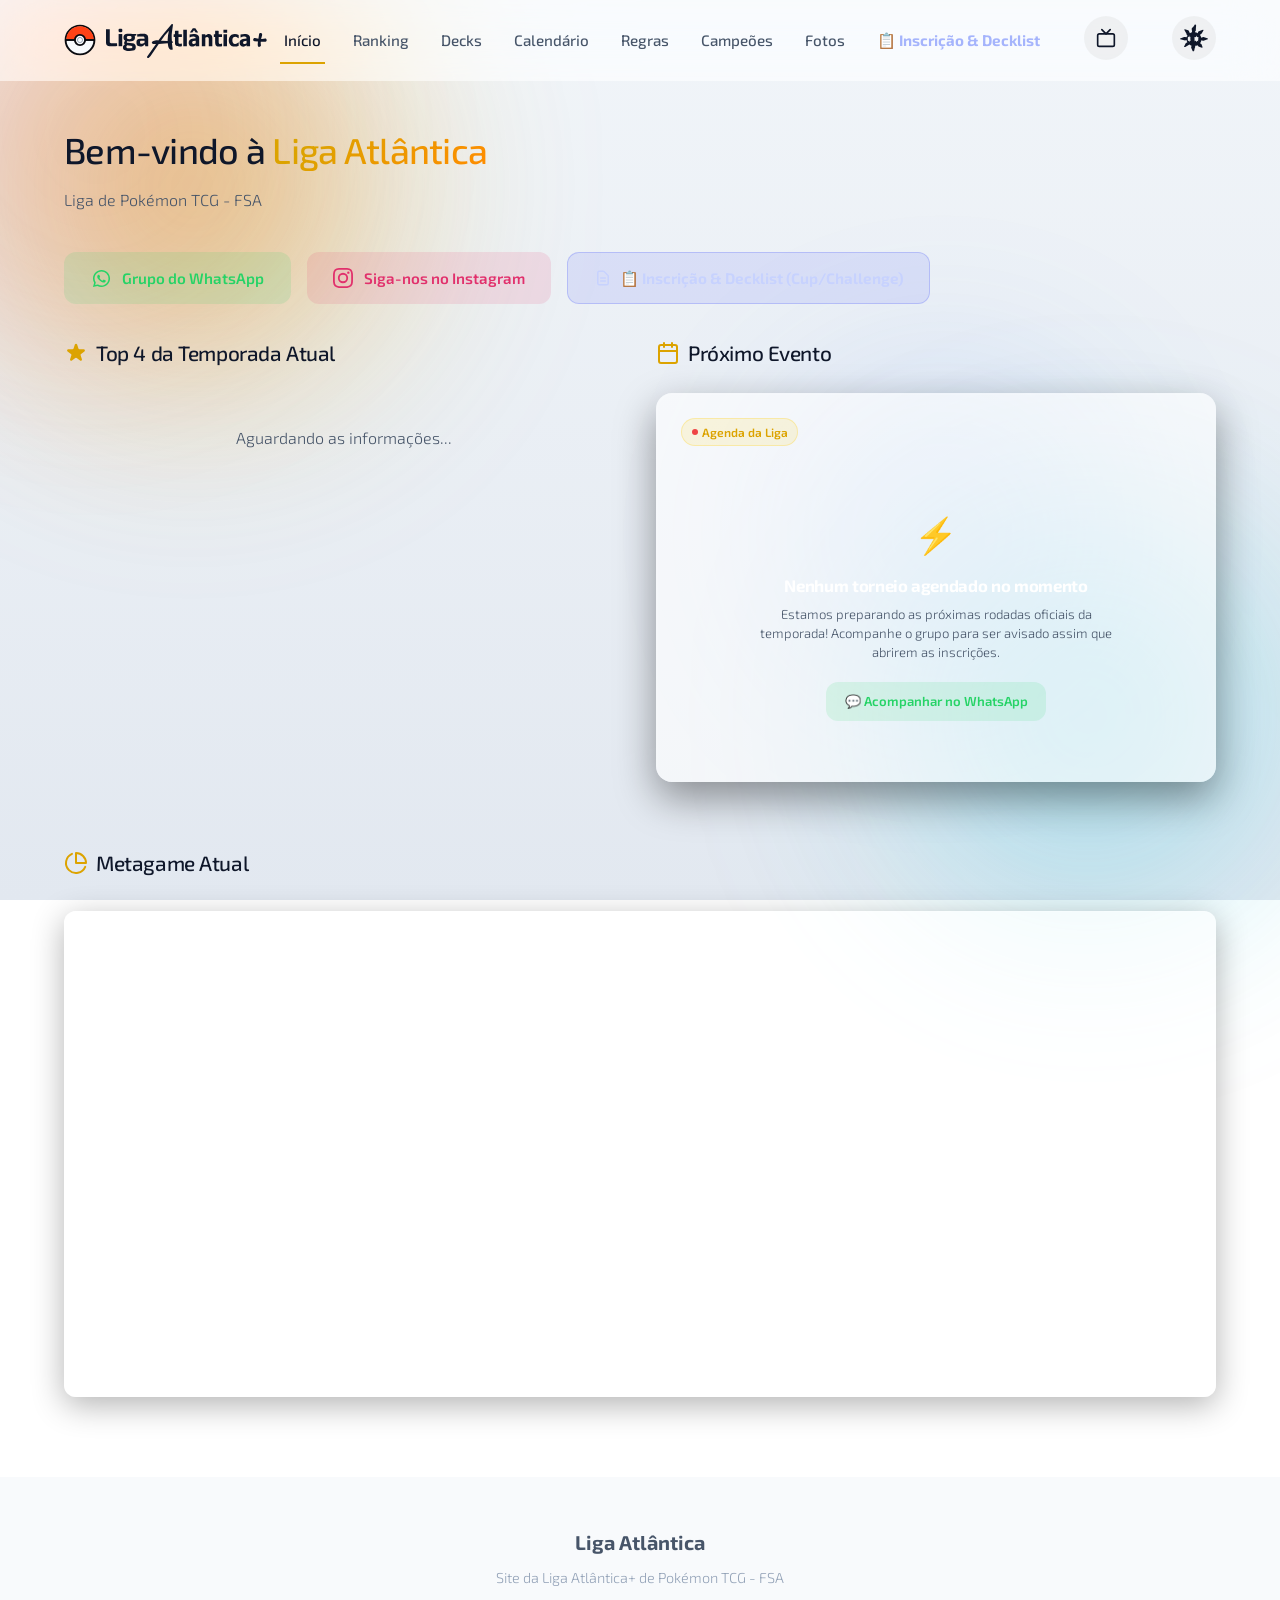
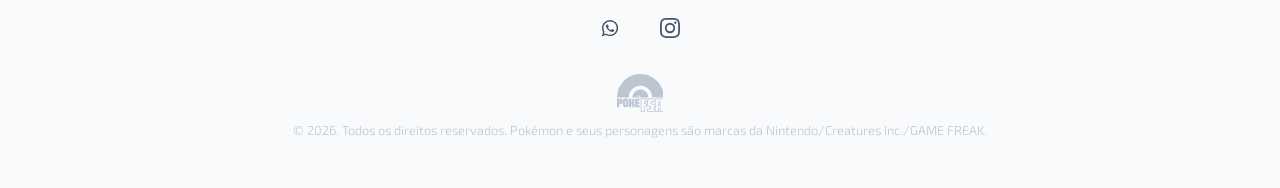
==== commit 49aae214: "fix: fechar tag do lightbox para exibir decklist modal e elevar z-index do modal" ====
--- a/index.html
+++ b/index.html
@@ -486,6 +486,8 @@
       <img src="" alt="Imagem Expandida" class="lightbox-image" id="lightbox-image">
       <div class="lightbox-caption" id="lightbox-caption">Legenda da foto</div>
     </div>
+  </div>
+
   <!-- MODAL: INSCRIÇÃO & ENVIO DE DECKLIST (CUPS E CHALLENGES) -->
   <div class="modal-overlay" id="decklist-modal">
     <div class="modal-container glass-card" style="max-width: 680px; padding: 1.75rem; max-height: 90vh; overflow-y: auto;">
--- a/style.css
+++ b/style.css
@@ -1601,7 +1601,8 @@
   height: 100vh;
   background: var(--bg-overlay);
   backdrop-filter: blur(8px);
-  z-index: 900;
+  -webkit-backdrop-filter: blur(8px);
+  z-index: 1040;
   display: none;
   align-items: center;
   justify-content: center;
@@ -1610,7 +1611,7 @@
 }
 
 .modal-overlay.active {
-  display: flex;
+  display: flex !important;
   opacity: 1;
 }
 
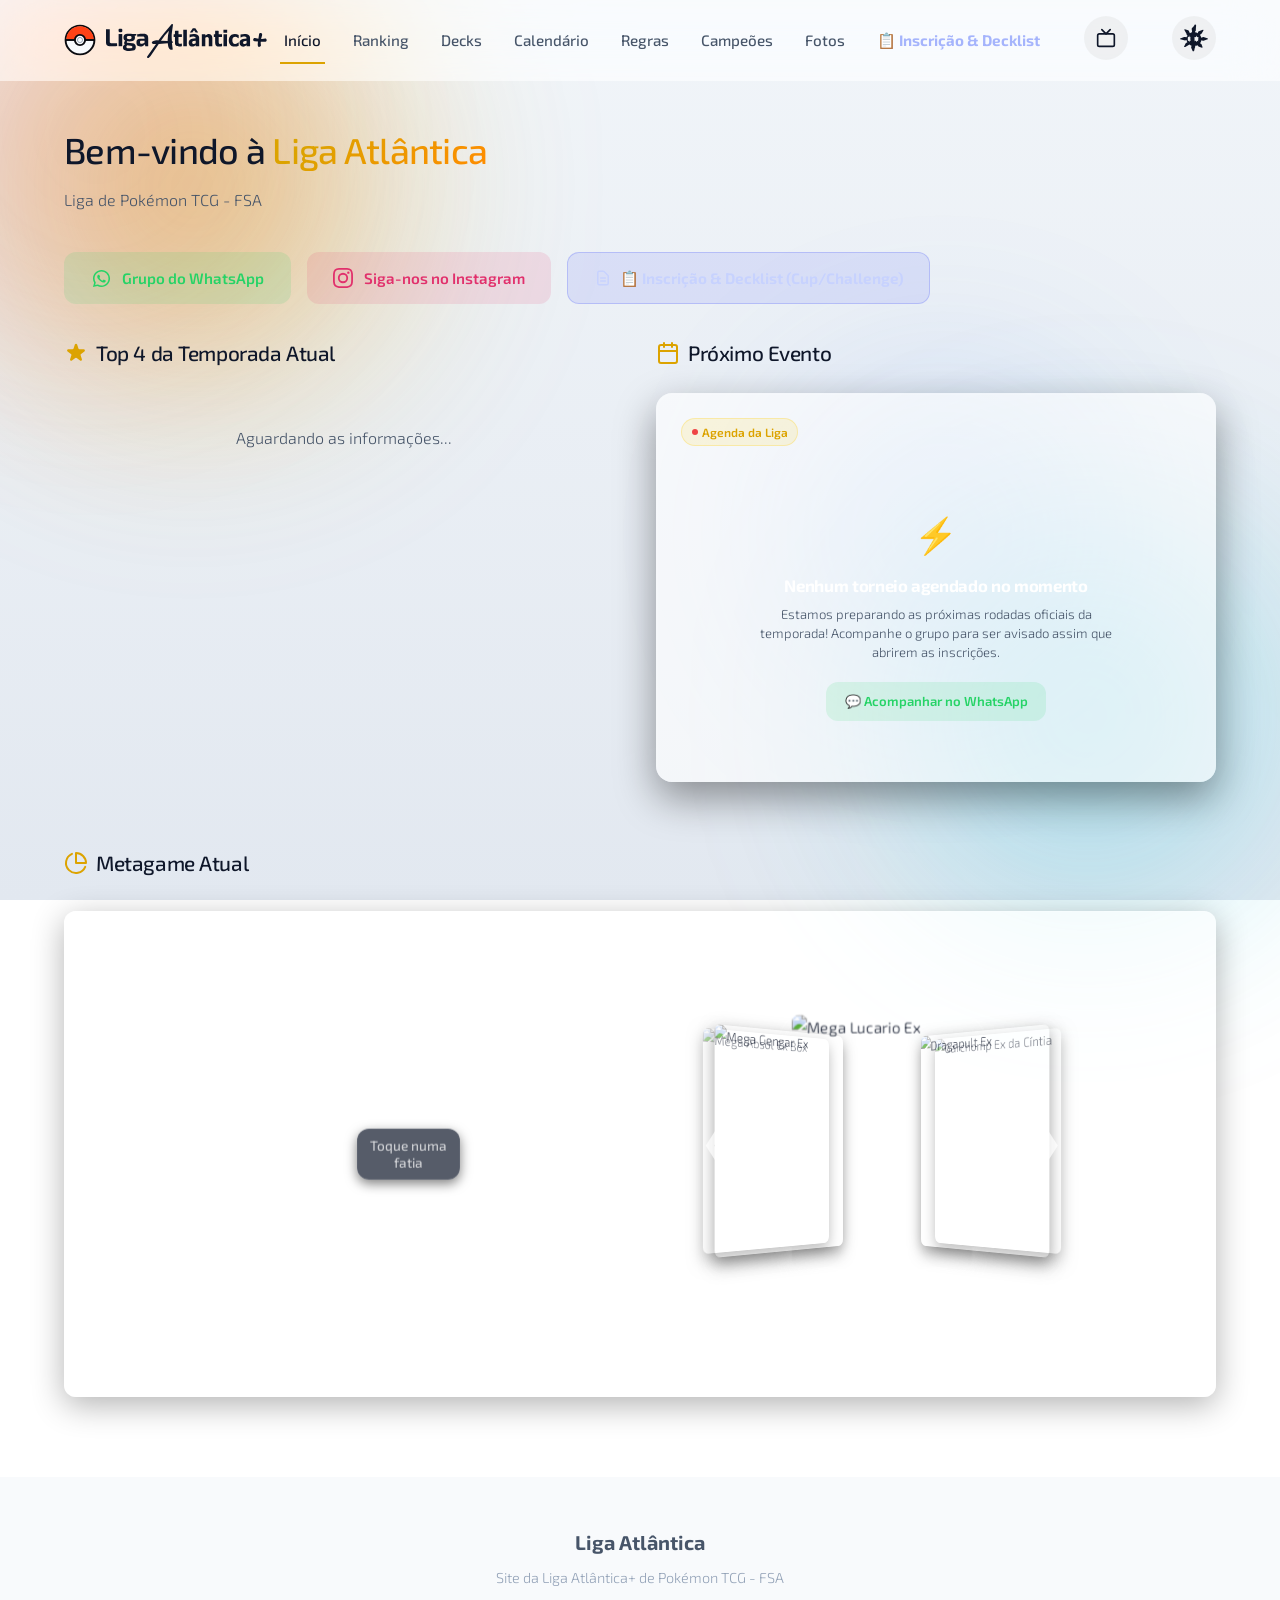
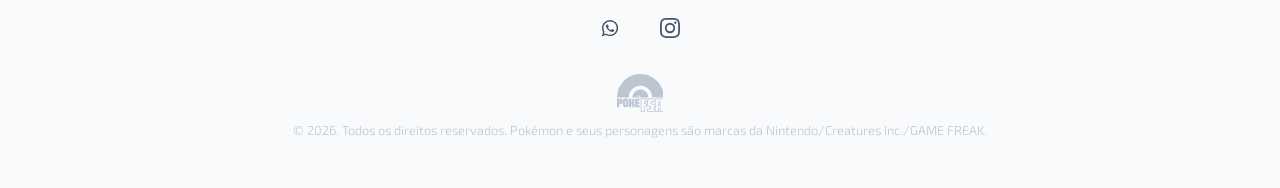
==== commit 89299e84: "feat: corrigir aninhamento de abas admin, seletor inteligente de inscricoes e personalizacao total d" ====
--- a/index.html
+++ b/index.html
@@ -55,7 +55,7 @@
         <a href="#rules" class="nav-link" data-target="rules">Regras</a>
         <a href="#champions" class="nav-link" data-target="champions">Campeões</a>
         <a href="#gallery" class="nav-link" data-target="gallery">Fotos</a>
-        <a href="javascript:void(0)" class="nav-link" onclick="openDecklistModal()" style="color: #a5b4fc; font-weight: 700;">📋 Inscrição & Decklist</a>
+        <a href="javascript:void(0)" class="nav-link" id="nav-decklist-link" onclick="openDecklistModal()" style="color: #a5b4fc; font-weight: 700; display: none;">📋 Inscrição & Decklist</a>
         
         <button id="tv-mode-btn" class="theme-toggle-btn" aria-label="Modo Telão da Loja" onclick="openTvMode()" title="Modo Telão / TV Broadcast" style="display:inline-flex; align-items:center; justify-content:center; margin-right: 4px;">
           <svg viewBox="0 0 24 24" fill="none" stroke="currentColor" stroke-width="2" stroke-linecap="round" stroke-linejoin="round" style="width: 20px; height: 20px;">
@@ -109,7 +109,7 @@
           </svg>
 Siga-nos no Instagram
         </a>
-        <button type="button" class="btn" onclick="openDecklistModal()" style="display: inline-flex; align-items: center; gap: 0.5rem; background: rgba(129, 140, 248, 0.18); color: #c7d2fe; border-color: rgba(129, 140, 248, 0.4); font-weight: 700;">
+        <button type="button" class="btn" id="btn-decklist-welcome" onclick="openDecklistModal()" style="display: none; align-items: center; gap: 0.5rem; background: rgba(129, 140, 248, 0.18); color: #c7d2fe; border-color: rgba(129, 140, 248, 0.4); font-weight: 700;">
           <svg style="width: 18px; height: 18px; fill: none; stroke: currentColor; stroke-width: 2;" viewBox="0 0 24 24">
             <path stroke-linecap="round" stroke-linejoin="round" d="M9 12h6m-6 4h6m2 5H7a2 2 0 01-2-2V5a2 2 0 012-2h5.586a1 1 0 01.707.293l5.414 5.414a1 1 0 01.293.707V19a2 2 0 01-2 2z"></path>
           </svg>
@@ -494,17 +494,29 @@
       <button class="modal-close-btn" onclick="closeDecklistModal()" aria-label="Fechar">✕</button>
       
       <!-- Top Dynamic Event Banner -->
-      <div id="decklist-premier-hero" style="margin-bottom: 1.25rem; border-radius: 10px; padding: 1.1rem 1.25rem; background: linear-gradient(135deg, rgba(30, 41, 59, 0.7) 0%, rgba(15, 23, 42, 0.85) 100%); border: 1px solid rgba(255, 203, 5, 0.25);">
+      <div id="decklist-premier-hero" style="margin-bottom: 1.25rem; border-radius: 10px; padding: 1.1rem 1.25rem; background: linear-gradient(135deg, rgba(30, 41, 59, 0.7) 0%, rgba(15, 23, 42, 0.85) 100%); border: 1px solid rgba(255, 203, 5, 0.25); position: relative; overflow: hidden;">
+        
+        <!-- Banner Imagem Customizada de Fundo (Se houver) -->
+        <div id="decklist-banner-img-container" style="display: none; margin-bottom: 0.75rem; border-radius: 8px; overflow: hidden; max-height: 160px;">
+          <img id="decklist-banner-img" src="" alt="Banner do Evento" style="width: 100%; height: 100%; object-fit: cover; display: block;">
+        </div>
+
         <div style="display: flex; justify-content: space-between; align-items: flex-start; gap: 0.5rem; flex-wrap: wrap;">
           <div>
             <span id="decklist-banner-type-badge" style="font-size: 0.72rem; font-weight: 800; text-transform: uppercase; background: rgba(255,203,5,0.2); color: var(--accent-yellow); padding: 3px 8px; border-radius: 6px; letter-spacing: 0.05em; border: 1px solid rgba(255,203,5,0.3);">
               🏆 TORNEIO OFICIAL PREMIER
             </span>
-            <h2 id="decklist-banner-title" style="font-size: 1.35rem; color: #fff; margin: 0.4rem 0 0.2rem 0; font-weight: 800;">
+            <h2 id="decklist-banner-title" style="font-size: 1.35rem; color: #fff; margin: 0.4rem 0 0.15rem 0; font-weight: 800; line-height: 1.2;">
               League Challenge #2 — Temporada 5
             </h2>
+            <div id="decklist-banner-subtitle" style="font-size: 0.82rem; color: var(--accent-yellow); margin-bottom: 4px; font-weight: 600; display: none;">
+              Valendo 15 Championship Points (CP) + Premiação
+            </div>
             <div id="decklist-banner-schedule" style="font-size: 0.8rem; color: var(--text-secondary); margin-top: 2px;">
               📅 26/09/2026 • Check-in às 13:30 • Rodada 1 às 14:00
+            </div>
+            <div id="decklist-banner-local" style="font-size: 0.78rem; color: #94a3b8; margin-top: 2px; display: flex; align-items: center; gap: 4px;">
+              📍 Livraria Atlântica +
             </div>
           </div>
           <div id="decklist-banner-status" style="font-size: 0.75rem; font-weight: 700; padding: 4px 10px; border-radius: 12px; background: rgba(16, 185, 129, 0.15); color: #10b981; border: 1px solid rgba(16, 185, 129, 0.3);">
@@ -534,6 +546,14 @@
           <button type="button" class="btn" onclick="copyPixKey()" style="font-size: 0.75rem; font-weight: 700; padding: 0.35rem 0.75rem; background: rgba(16, 185, 129, 0.2); border-color: rgba(16, 185, 129, 0.4); color: #10b981;">
             📋 Copiar PIX
           </button>
+        </div>
+
+        <!-- Box de Instruções / Regras / Premiação Customizadas -->
+        <div id="decklist-custom-rules-box" style="display: none; margin-top: 0.85rem; padding: 0.65rem 0.85rem; border-radius: 6px; background: rgba(255, 255, 255, 0.04); border: 1px solid rgba(255, 255, 255, 0.1); font-size: 0.78rem; line-height: 1.45; color: var(--text-secondary);">
+          <div style="font-weight: 700; color: #fff; margin-bottom: 2px; display: flex; align-items: center; gap: 4px;">
+            ℹ️ Informações do Torneio:
+          </div>
+          <div id="decklist-custom-rules-text" style="white-space: pre-line;"></div>
         </div>
 
         <!-- Alerta de Inscrições Encerradas -->
@@ -601,7 +621,7 @@
         <div class="form-group" style="margin-bottom: 1rem;">
           <div style="display: flex; justify-content: space-between; align-items: center; margin-bottom: 4px;">
             <label style="font-size: 0.82rem; font-weight: 600; color: #fff;">
-              📜 Lista Oficial do Baralho (60 Cartas)
+              📜 Lista Oficial do Baralho (60 Cartas) <span id="decklist-requirement-note" style="font-size: 0.72rem; color: var(--accent-yellow); font-weight: 600;">(Obrigatória)</span>
             </label>
             <span id="decklist-count-badge" style="font-size: 0.75rem; font-weight: 700; color: #94a3b8; background: rgba(255,255,255,0.06); padding: 2px 8px; border-radius: 10px;">
               0 / 60 Cartas
--- a/style.css
+++ b/style.css
@@ -806,18 +806,19 @@
   max-width: 320px;
 }
 
-.select-input {
+.select-input, select.search-input {
   cursor: pointer;
-  padding-left: 1.25rem !important;
+  padding-left: 1rem !important;
   appearance: none;
   background-image: url("data:image/svg+xml;charset=UTF-8,%3csvg xmlns='http://www.w3.org/2000/svg' viewBox='0 0 24 24' fill='none' stroke='%2394a3b8' stroke-width='2' stroke-linecap='round' stroke-linejoin='round'%3e%3cpolyline points='6 9 12 15 18 9'%3e%3c/polyline%3e%3c/svg%3e");
   background-repeat: no-repeat;
-  background-position: right 1.25rem center;
+  background-position: right 1rem center;
   background-size: 1.1em;
-  padding-right: 2.75rem;
+  padding-right: 2.25rem !important;
   border-radius: var(--radius-pill);
-  min-height: 48px;
+  min-height: 44px;
   color-scheme: dark;
+  box-sizing: border-box;
 }
 
 select, input, textarea {
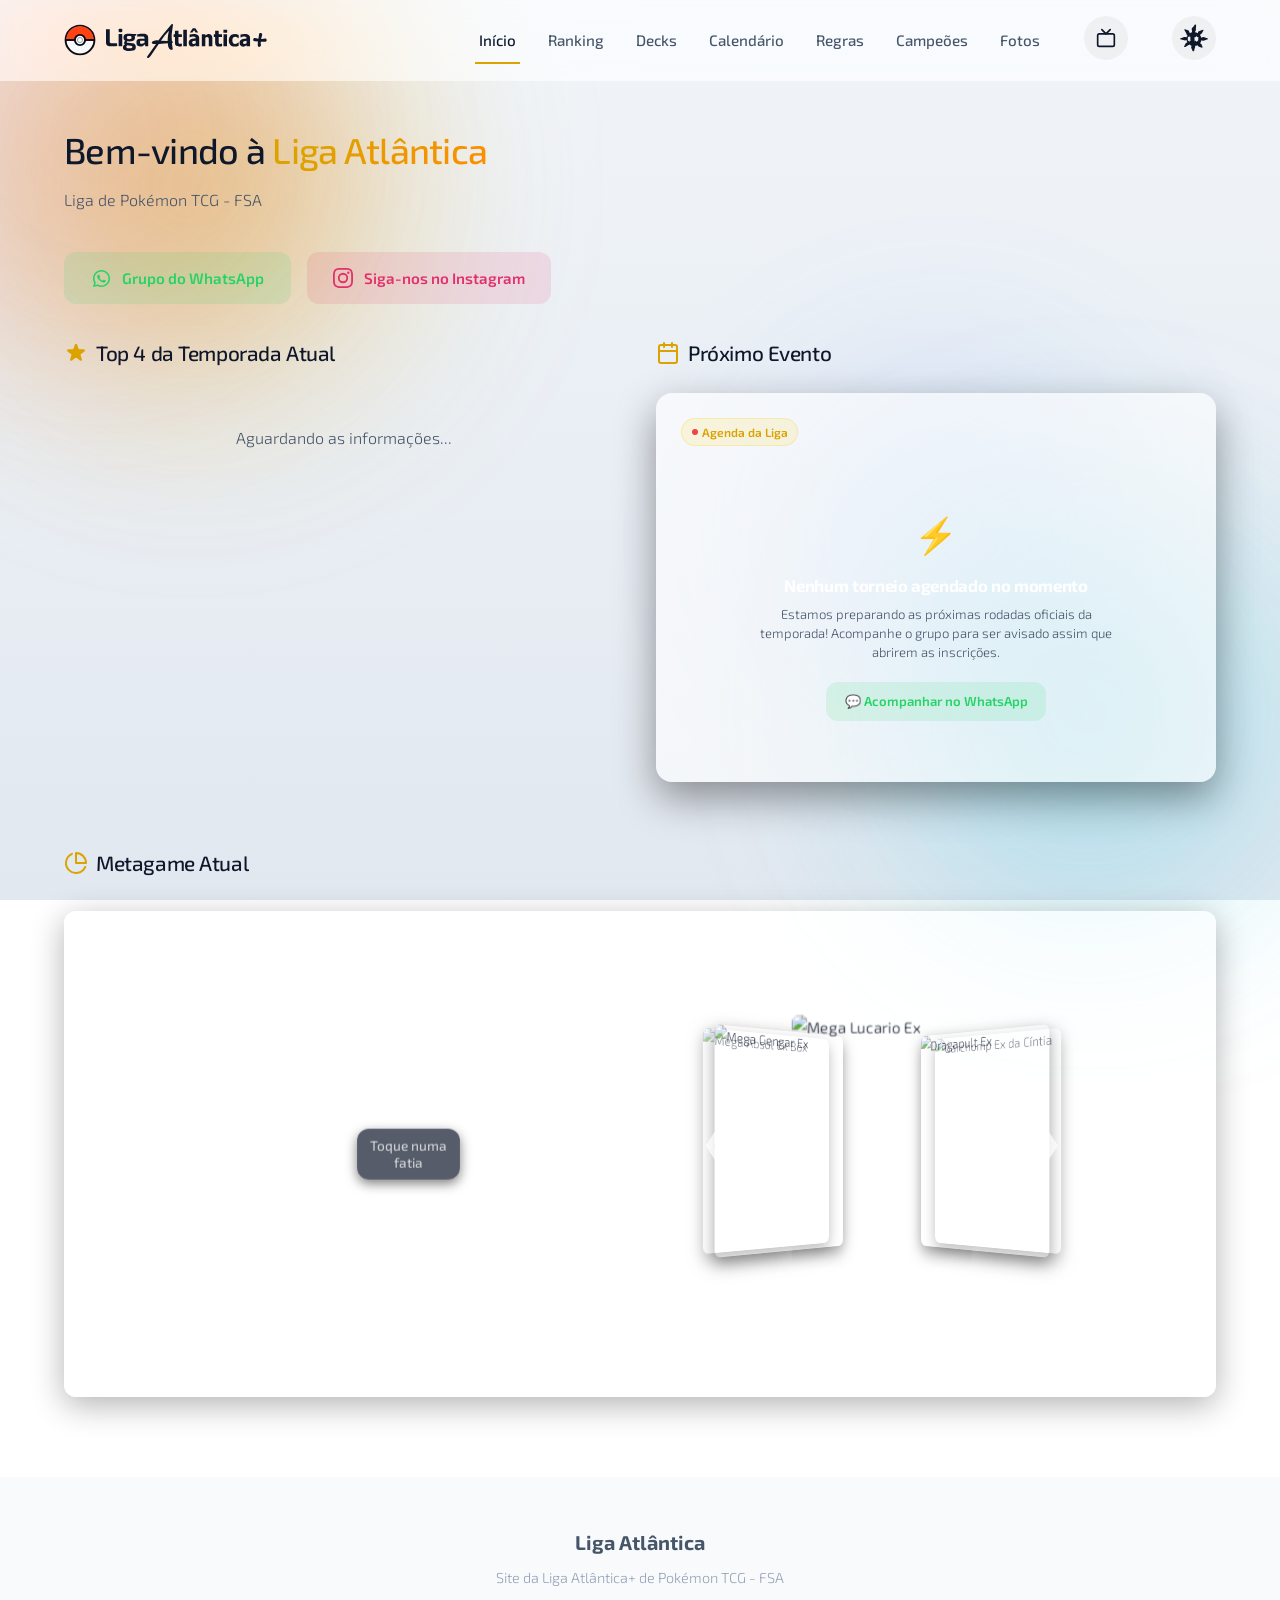
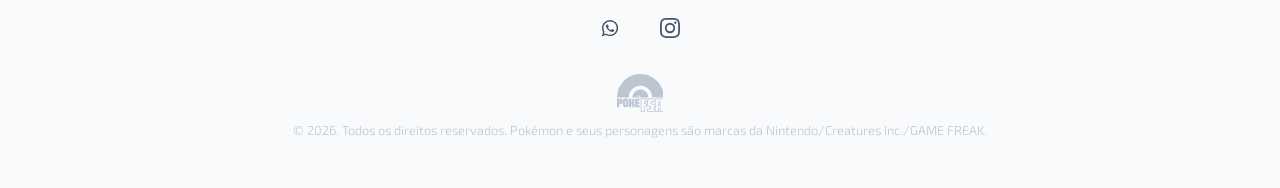
==== commit 3f4b649d: "feat(registration): implement Google Sheets webhook live database, online registration protocol, and" ====
--- a/index.html
+++ b/index.html
@@ -2,7 +2,7 @@
 <html lang="pt-BR">
 <head>
   <meta charset="UTF-8">
-  <meta name="viewport" content="width=device-width, initial-scale=1.0">
+  <meta name="viewport" content="width=device-width, initial-scale=1.0, maximum-scale=5.0, viewport-fit=cover">
   <title>Liga Atlântica - Pokémon TCG FSA</title>
   <meta name="description" content="Acompanhe a classificação, calendário, regras e galeria da Liga Atlântica de Pokémon TCG. Atualizado em tempo real.">
   
@@ -490,7 +490,7 @@
 
   <!-- MODAL: INSCRIÇÃO & ENVIO DE DECKLIST (CUPS E CHALLENGES) -->
   <div class="modal-overlay" id="decklist-modal">
-    <div class="modal-container glass-card" style="max-width: 680px; padding: 1.75rem; max-height: 90vh; overflow-y: auto;">
+    <div class="modal-container glass-card decklist-modal-container">
       <button class="modal-close-btn" onclick="closeDecklistModal()" aria-label="Fechar">✕</button>
       
       <!-- Top Dynamic Event Banner -->
@@ -661,13 +661,55 @@
         <!-- Botões de Ação -->
         <div style="display: flex; gap: 0.75rem; justify-content: flex-end; flex-wrap: wrap;">
           <button type="button" class="btn" onclick="copyDecklistSubmission()" style="font-size: 0.82rem; padding: 0.5rem 0.9rem; background: rgba(255,255,255,0.06); border-color: rgba(255,255,255,0.15); color: #fff;">
-            📋 Copiar Inscrição
+            📋 Copiar Dados
           </button>
-          <button type="submit" id="decklist-submit-wa-btn" class="btn btn-whatsapp" style="font-size: 0.85rem; font-weight: 700; padding: 0.5rem 1.1rem; display: inline-flex; align-items: center; gap: 0.4rem;">
-            📲 Enviar Inscrição via WhatsApp
+          <button type="submit" id="decklist-submit-btn" class="btn btn-whatsapp" style="font-size: 0.88rem; font-weight: 800; padding: 0.55rem 1.25rem; display: inline-flex; align-items: center; gap: 0.4rem; background: var(--accent-yellow); color: #000; border-color: var(--accent-yellow);">
+            🚀 Confirmar Inscrição Online
           </button>
         </div>
       </form>
+
+      <!-- Container de Sucesso Pós-Envio -->
+      <div id="decklist-success-container" style="display: none; padding: 1.5rem 0.5rem; text-align: center;">
+        <div style="font-size: 3rem; margin-bottom: 0.5rem; animation: bounce 0.6s ease;">🎉</div>
+        <h3 style="color: #10b981; font-size: 1.4rem; font-weight: 800; margin-bottom: 0.35rem;">
+          Inscrição Enviada com Sucesso!
+        </h3>
+        <p style="color: var(--text-secondary); font-size: 0.85rem; margin-bottom: 1.25rem;">
+          Seus dados e decklist foram registrados no sistema da Liga Atlântica.
+        </p>
+
+        <!-- Card de Protocolo e Resumo -->
+        <div style="background: rgba(15, 23, 42, 0.75); border: 1px solid rgba(16, 185, 129, 0.3); border-radius: 10px; padding: 1.1rem; text-align: left; margin-bottom: 1.25rem;">
+          <div style="display: flex; justify-content: space-between; align-items: center; margin-bottom: 0.75rem; border-bottom: 1px solid rgba(255,255,255,0.08); padding-bottom: 0.5rem;">
+            <span style="font-size: 0.75rem; color: var(--text-secondary); text-transform: uppercase; font-weight: 700;">Protocolo</span>
+            <code id="decklist-success-protocol" style="color: var(--accent-yellow); font-size: 0.95rem; font-weight: 800; background: rgba(0,0,0,0.4); padding: 3px 8px; border-radius: 4px;">#LA-PENDENTE</code>
+          </div>
+          <div id="decklist-success-summary" style="font-size: 0.82rem; line-height: 1.6; color: #cbd5e1;">
+            <!-- Preenchido dinamicamente via JS -->
+          </div>
+        </div>
+
+        <!-- Box de Comprovante PIX -->
+        <div style="background: rgba(16, 185, 129, 0.08); border: 1px solid rgba(16, 185, 129, 0.25); border-radius: 8px; padding: 0.85rem 1rem; margin-bottom: 1.25rem; text-align: left;">
+          <div style="color: #10b981; font-size: 0.82rem; font-weight: 700; margin-bottom: 3px;">
+            💰 Próximo Passo: Confirmação de Pagamento
+          </div>
+          <div style="font-size: 0.76rem; color: #a7f3d0; line-height: 1.4;">
+            Envie o comprovante do PIX pelo WhatsApp da organização para confirmar e garantir a sua vaga na lista oficial.
+          </div>
+        </div>
+
+        <!-- Ações pós-envio -->
+        <div style="display: flex; flex-direction: column; gap: 0.65rem;">
+          <button type="button" id="decklist-success-wa-btn" class="btn btn-whatsapp" style="width: 100%; font-size: 0.92rem; font-weight: 800; padding: 0.7rem; justify-content: center; display: inline-flex; align-items: center; gap: 0.5rem;">
+            📲 Anexar Comprovante no WhatsApp
+          </button>
+          <button type="button" class="btn" onclick="closeDecklistModal()" style="width: 100%; font-size: 0.82rem; padding: 0.55rem; background: rgba(255,255,255,0.06); border-color: rgba(255,255,255,0.15); color: #fff;">
+            ✕ Concluir e Fechar
+          </button>
+        </div>
+      </div>
     </div>
   </div>
 
--- a/style.css
+++ b/style.css
@@ -98,15 +98,31 @@
   min-height: 100vh;
 }
 
+html {
+  overflow-x: hidden;
+  max-width: 100%;
+  width: 100%;
+  -webkit-text-size-adjust: 100%;
+  box-sizing: border-box;
+}
+
+*, *::before, *::after {
+  box-sizing: border-box;
+}
+
 body {
   font-family: var(--font-body);
   font-weight: 300;
   color: var(--text-primary);
   line-height: 1.6;
   overflow-x: hidden;
+  max-width: 100%;
+  width: 100%;
   background: transparent;
   min-height: 100vh;
+  min-height: 100dvh;
   position: relative;
+  -webkit-font-smoothing: antialiased;
 }
 
 
@@ -1619,7 +1635,7 @@
 .modal-container {
   width: 92%;
   max-width: 440px;
-  max-height: 88vh;
+  max-height: min(88vh, calc(100dvh - 32px));
   display: flex;
   flex-direction: column;
   background: var(--bg-dark-card);
@@ -1632,6 +1648,7 @@
   transform: translateY(20px);
   transition: transform 0.3s ease;
   position: relative;
+  -webkit-overflow-scrolling: touch;
 }
 
 .modal-overlay.active .modal-container {
@@ -1668,6 +1685,8 @@
   border-bottom: 1px solid rgba(255, 255, 255, 0.05);
   text-align: center;
   flex-shrink: 0;
+  position: relative;
+  z-index: 1;
 }
 
 .modal-avatar {
@@ -1699,21 +1718,16 @@
   display: flex;
   flex-direction: column;
   gap: 0.75rem;
+  position: relative;
+  z-index: 1;
 }
 
 .modal-stats-grid {
   display: grid;
   grid-template-columns: repeat(4, 1fr);
-  gap: 0.5rem;
+  gap: 0.4rem;
   text-align: center;
   margin-bottom: 0.25rem;
-}
-
-@media (max-width: 440px) {
-  .modal-stats-grid {
-    grid-template-columns: repeat(2, 1fr);
-    gap: 0.5rem;
-  }
 }
 
 .modal-stat-box {
@@ -2091,47 +2105,82 @@
   
   .modal-container {
     width: 95%;
+    max-width: 420px;
+    border-radius: 16px;
+    max-height: min(92vh, calc(100dvh - 20px));
   }
   
   .modal-header {
-    padding: 1.5rem 1rem 1rem 1rem;
+    padding: 1rem 0.85rem 0.35rem 0.85rem;
   }
   
   .modal-avatar {
-    width: 56px;
-    height: 56px;
-    font-size: 1.5rem;
+    width: 44px;
+    height: 44px;
+    font-size: 1.25rem;
+    margin: 0 auto 0.25rem auto;
   }
   
   .modal-player-name {
-    font-size: 1.35rem;
+    font-size: 1.15rem;
+    line-height: 1.2;
+    margin-bottom: 2px;
   }
   
   .modal-body {
-    padding: 1.25rem 1rem;
+    padding: 0.7rem 0.85rem;
+    gap: 0.5rem;
   }
   
   .modal-stats-grid {
-    gap: 0.5rem;
-    margin-bottom: 1rem;
+    grid-template-columns: repeat(4, 1fr) !important;
+    gap: 0.35rem;
+    margin-bottom: 0.25rem;
   }
   
   .modal-stat-box {
-    padding: 0.5rem 0.25rem;
-    border-radius: var(--radius);
+    padding: 0.35rem 0.15rem;
+    border-radius: 8px;
   }
   
   .modal-stat-value {
-    font-size: 1.2rem;
+    font-size: 1.05rem;
+    font-weight: 800;
   }
   
   .modal-stat-label {
+    font-size: 0.6rem;
+    letter-spacing: 0.02em;
+  }
+  
+  .modal-details {
+    padding: 0.45rem 0.6rem;
+    gap: 0.3rem;
+  }
+  
+  .modal-detail-row {
+    font-size: 0.75rem;
+    padding-bottom: 0.25rem;
+  }
+
+  .modal-section-title {
+    font-size: 0.7rem;
+    margin-top: 0.2rem;
+    margin-bottom: 0.2rem;
+  }
+
+  .timeline-step {
+    padding: 5px 8px;
+    min-width: 66px;
+  }
+
+  .timeline-step .step-pos {
+    font-size: 0.95rem;
+  }
+
+  .timeline-step .step-pts {
     font-size: 0.65rem;
-  }
-  
-  .modal-detail-row {
-    font-size: 0.8rem;
-    padding-bottom: 0.5rem;
+    padding: 1px 5px;
   }
 }
 
@@ -3949,20 +3998,18 @@
 
 .trainer-card-deck-watermark {
   position: absolute;
-  right: -25px;
-  top: -15px;
-  width: 240px;
-  height: 240px;
+  right: -10px;
+  top: 10px;
+  width: 220px;
+  height: 220px;
   background-size: contain;
   background-repeat: no-repeat;
   background-position: center;
-  opacity: 0.12;
-  filter: drop-shadow(0 0 16px rgba(255, 255, 255, 0.25));
-  mask-image: radial-gradient(circle at center, black 35%, transparent 75%);
-  -webkit-mask-image: radial-gradient(circle at center, black 35%, transparent 75%);
+  opacity: 0.18;
+  filter: drop-shadow(0 0 20px rgba(255, 203, 5, 0.4)) drop-shadow(0 0 35px rgba(255, 255, 255, 0.25));
   pointer-events: none;
   z-index: 0;
-  transform: rotate(12deg);
+  transform: rotate(8deg);
   transition: opacity 0.4s ease, transform 0.4s ease;
 }
 
@@ -4009,6 +4056,41 @@
   border: 1px solid rgba(255, 255, 255, 0.1);
   color: var(--text-primary);
   white-space: nowrap;
+}
+
+/* ==========================================================================
+   MODAL DE INSCRIÇÕES PREMIER & DECKLIST (MOBILE-FIRST)
+   ========================================================================== */
+.decklist-modal-container {
+  max-width: 680px;
+  width: 95%;
+  padding: 1.5rem;
+  max-height: min(90vh, calc(100dvh - 24px));
+  overflow-y: auto;
+  -webkit-overflow-scrolling: touch;
+}
+
+@media (max-width: 600px) {
+  .decklist-modal-container {
+    padding: 1.1rem 0.85rem !important;
+    border-radius: 16px;
+    max-height: min(94vh, calc(100dvh - 16px));
+  }
+  
+  #decklist-premier-hero {
+    padding: 0.85rem 0.75rem !important;
+    margin-bottom: 0.85rem !important;
+  }
+
+  #decklist-banner-title {
+    font-size: 1.15rem !important;
+  }
+
+  #decklist-form input,
+  #decklist-form select,
+  #decklist-form textarea {
+    font-size: 16px !important;
+  }
 }
 
 /* ==========================================================================
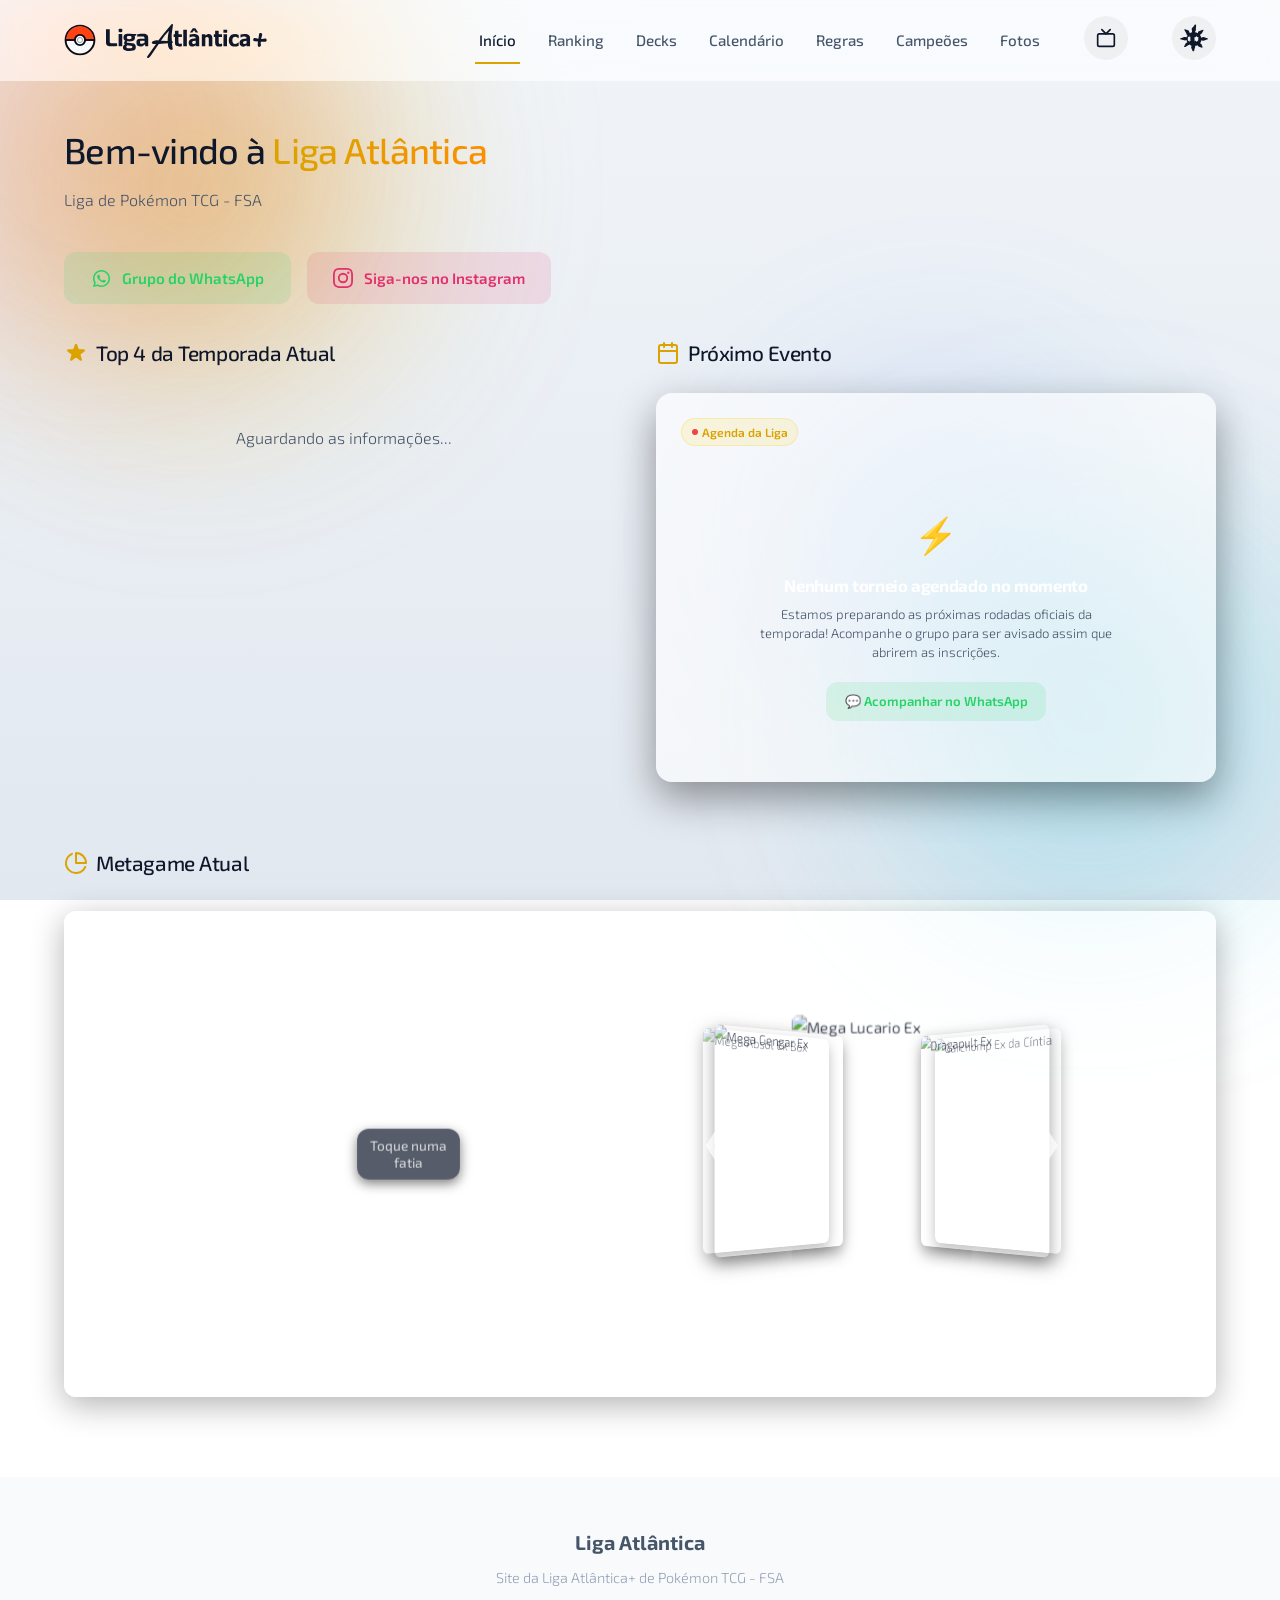
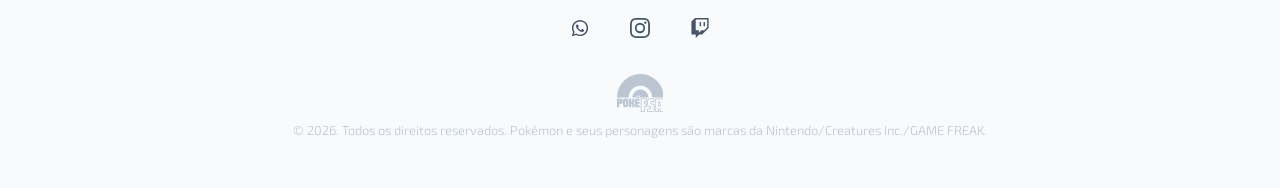
==== commit ff577bcf: "feat(footer): add Twitch social button" ====
--- a/index.html
+++ b/index.html
@@ -749,6 +749,11 @@
             <path d="M12 2.163c3.204 0 3.584.012 4.85.07 3.252.148 4.771 1.691 4.919 4.919.058 1.265.069 1.645.069 4.849 0 3.205-.012 3.584-.069 4.849-.149 3.225-1.664 4.771-4.919 4.919-1.266.058-1.644.07-4.85.07-3.204 0-3.584-.012-4.849-.07-3.26-.149-4.771-1.699-4.919-4.92-.058-1.265-.07-1.644-.07-4.849 0-3.204.013-3.583.07-4.849.149-3.227 1.664-4.771 4.919-4.919 1.266-.057 1.645-.069 4.849-.069zM12 0C8.741 0 8.333.014 7.053.072 2.695.272.273 2.69.073 7.051.014 8.333 0 8.741 0 12c0 3.259.014 3.668.072 4.948.2 4.358 2.618 6.78 6.98 6.98 1.281.058 1.689.072 4.948.072 3.259 0 3.668-.014 4.948-.072 4.354-.2 6.782-2.618 6.979-6.98.059-1.28.073-1.689.073-4.948 0-3.259-.014-3.667-.072-4.947-.196-4.354-2.617-6.78-6.979-6.98C15.668.014 15.259 0 12 0zm0 5.838a6.162 6.162 0 1 0 0 12.324 6.162 6.162 0 0 0 0-12.324zM12 16a4 4 0 1 1 0-8 4 4 0 0 1 0 8zm6.406-11.845a1.44 1.44 0 1 0 0 2.881 1.44 1.44 0 0 0 0-2.881z"/>
           </svg>
         </a>
+        <a href="https://www.twitch.tv/atlanticamais" target="_blank" rel="noopener noreferrer" class="social-icon-link twitch" aria-label="Canal da Twitch" id="btn-twitch-footer" style="display: flex; align-items: center; justify-content: center; width: 44px; height: 44px; border-radius: 50%; background: rgba(255, 255, 255, 0.03); border: 1px solid var(--border-color); color: var(--text-secondary); transition: all 0.3s ease;">
+          <svg viewBox="0 0 24 24" xmlns="http://www.w3.org/2000/svg" style="width: 20px; height: 20px; fill: currentColor;">
+            <path d="M11.571 4.714h1.715v5.143H11.57zm4.715 0H18v5.143h-1.714zM6 0L1.714 4.286v15.428h5.143V24l4.286-4.286h3.428L22.286 12V0zm14.571 11.143l-3.428 3.428h-3.429l-3 3v-3H6.857V1.714h13.714Z"/>
+          </svg>
+        </a>
       </div>
       <div style="display: flex; flex-direction: column; align-items: center; gap: 0.5rem; margin-top: 1.5rem; opacity: 0.6;">
         <svg id="Camada_2" class="footer-logo-svg" data-name="Camada 2" xmlns="http://www.w3.org/2000/svg" viewBox="0 0 1289.95 1046.24" style="height: 38px; width: auto; fill: currentColor; transition: color 0.3s ease;">
